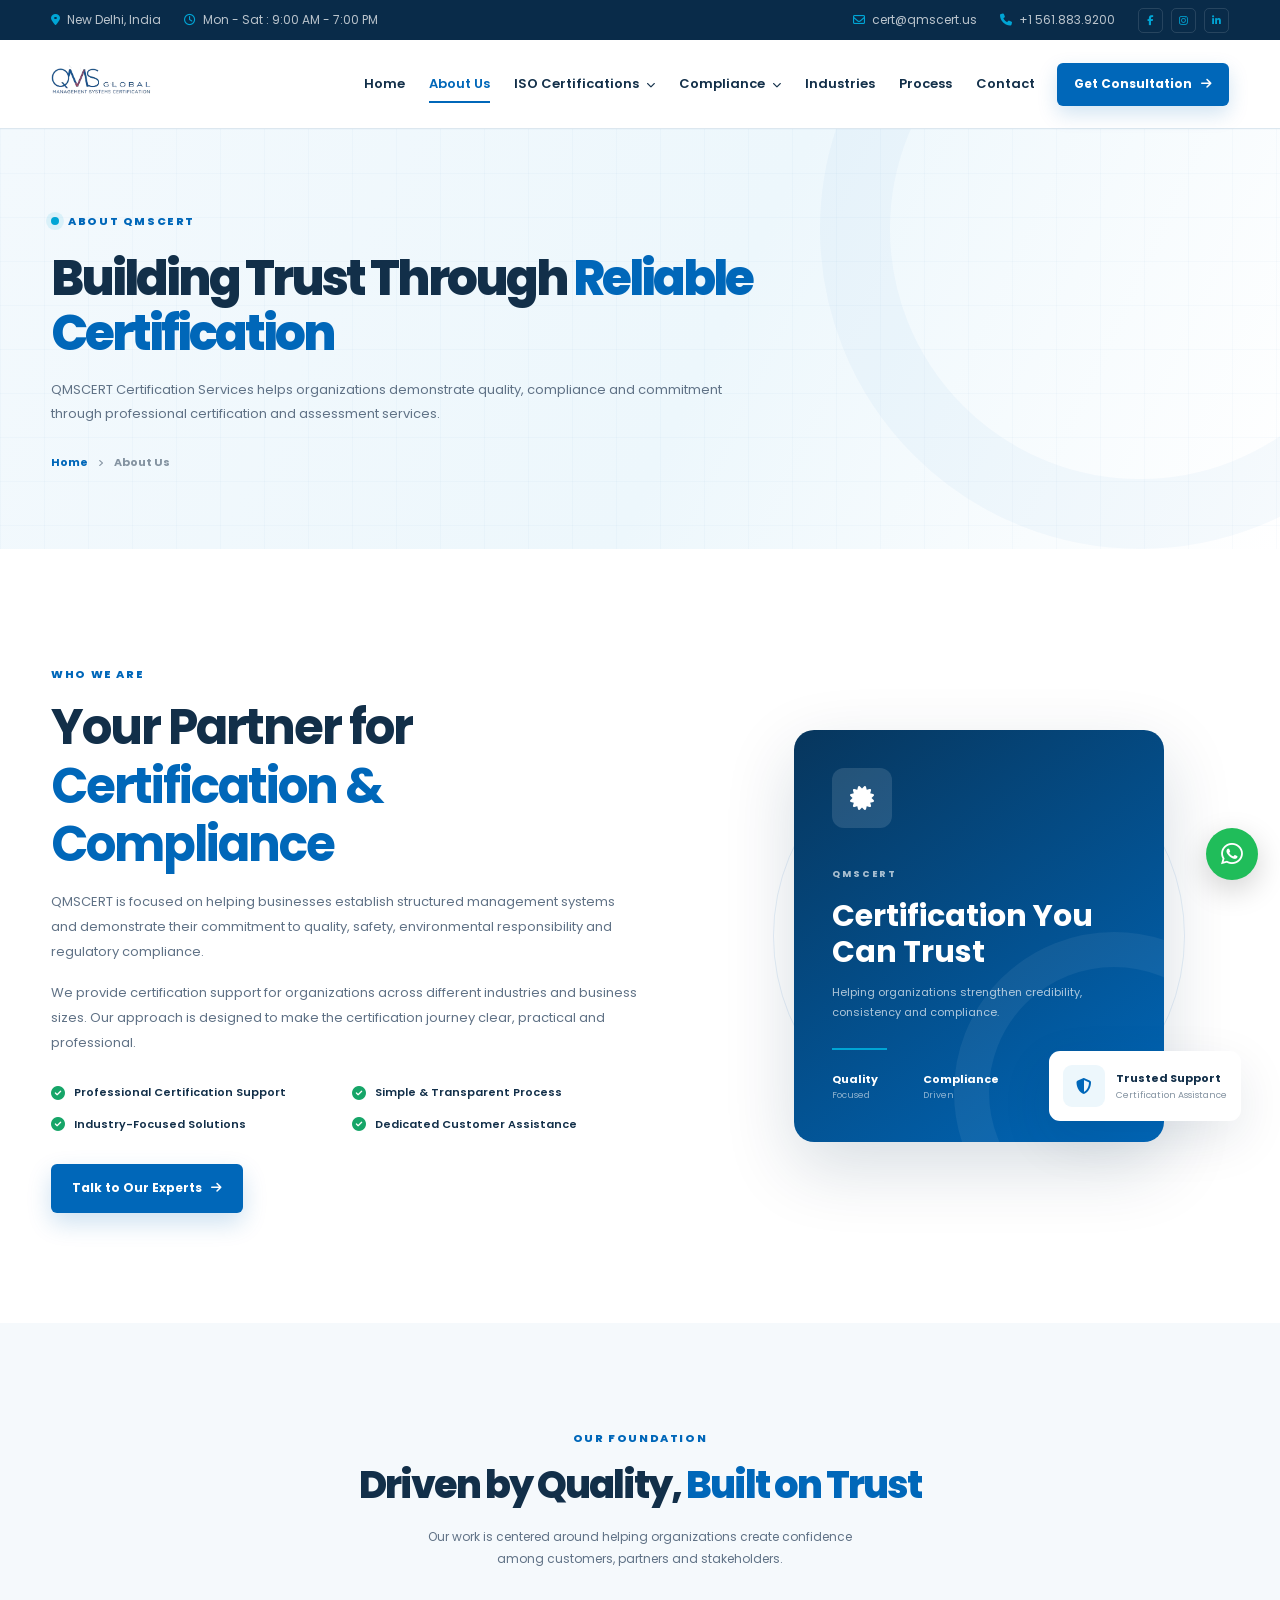
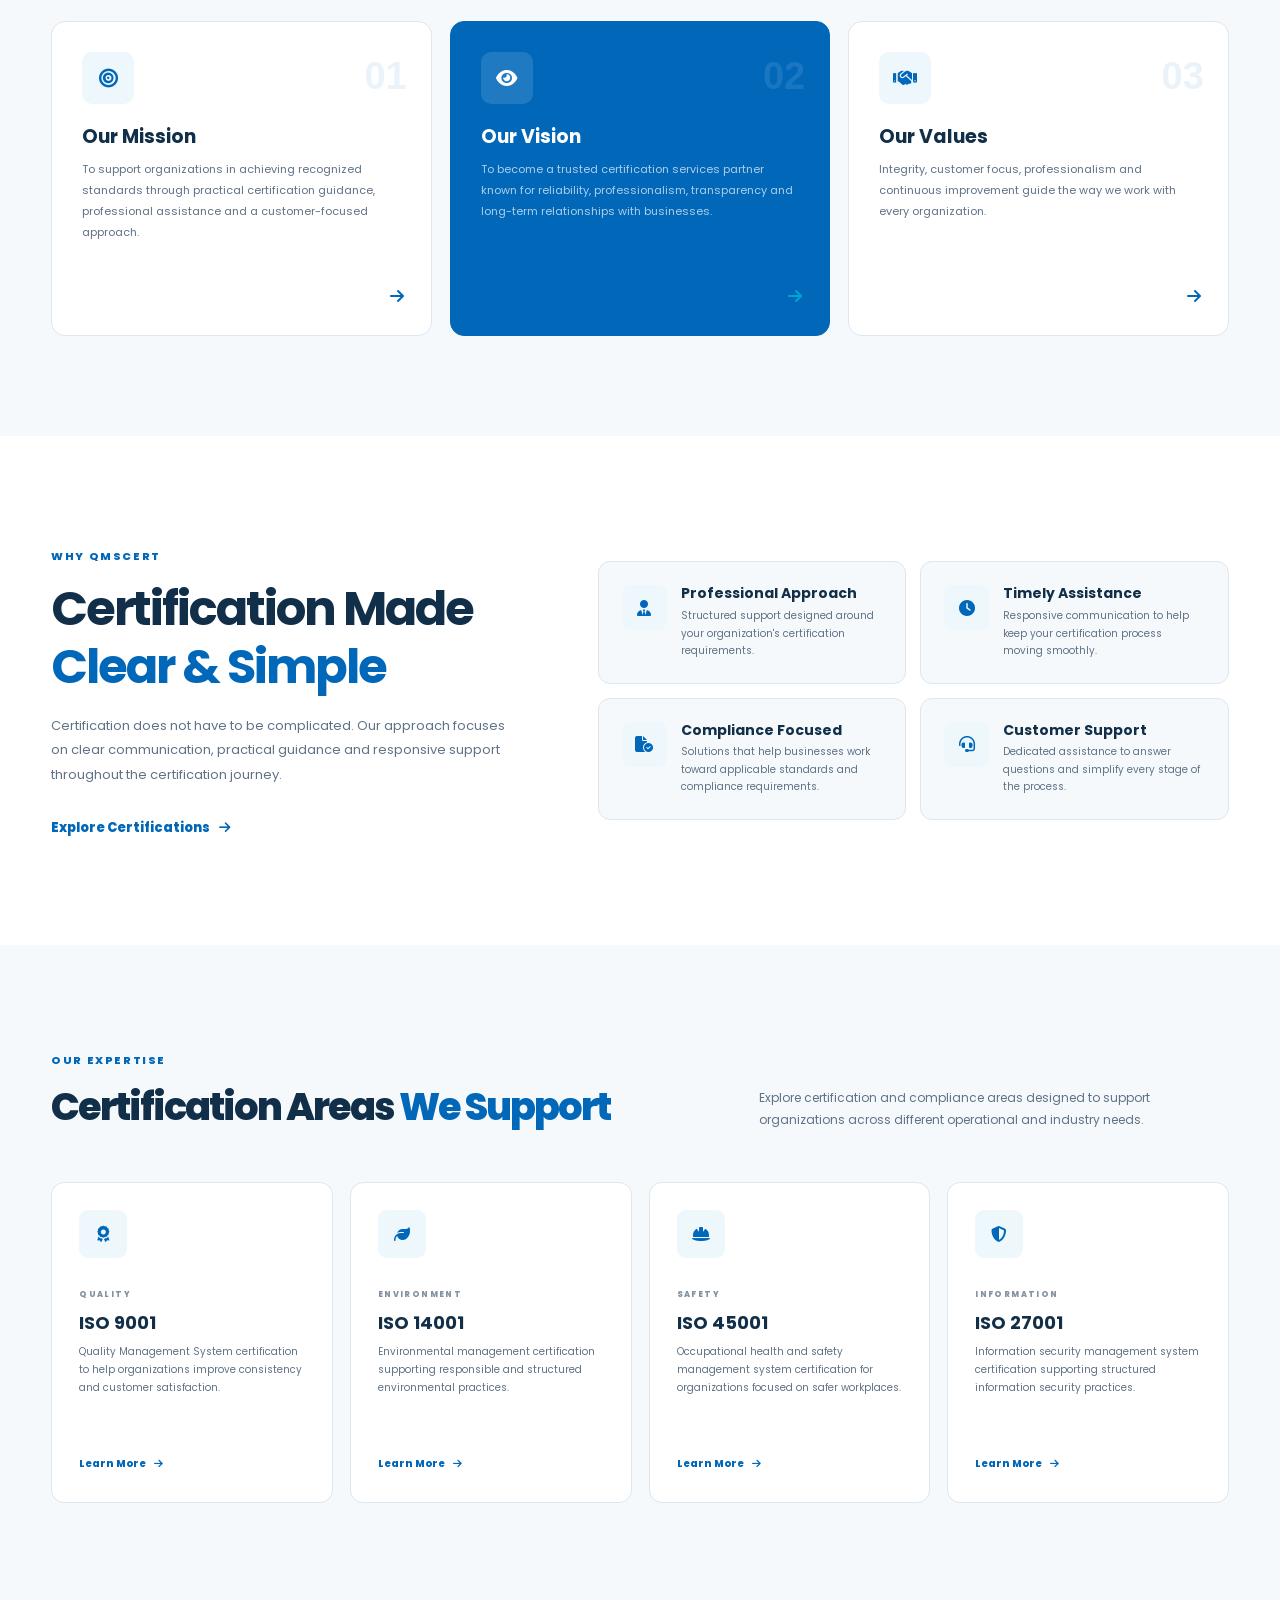
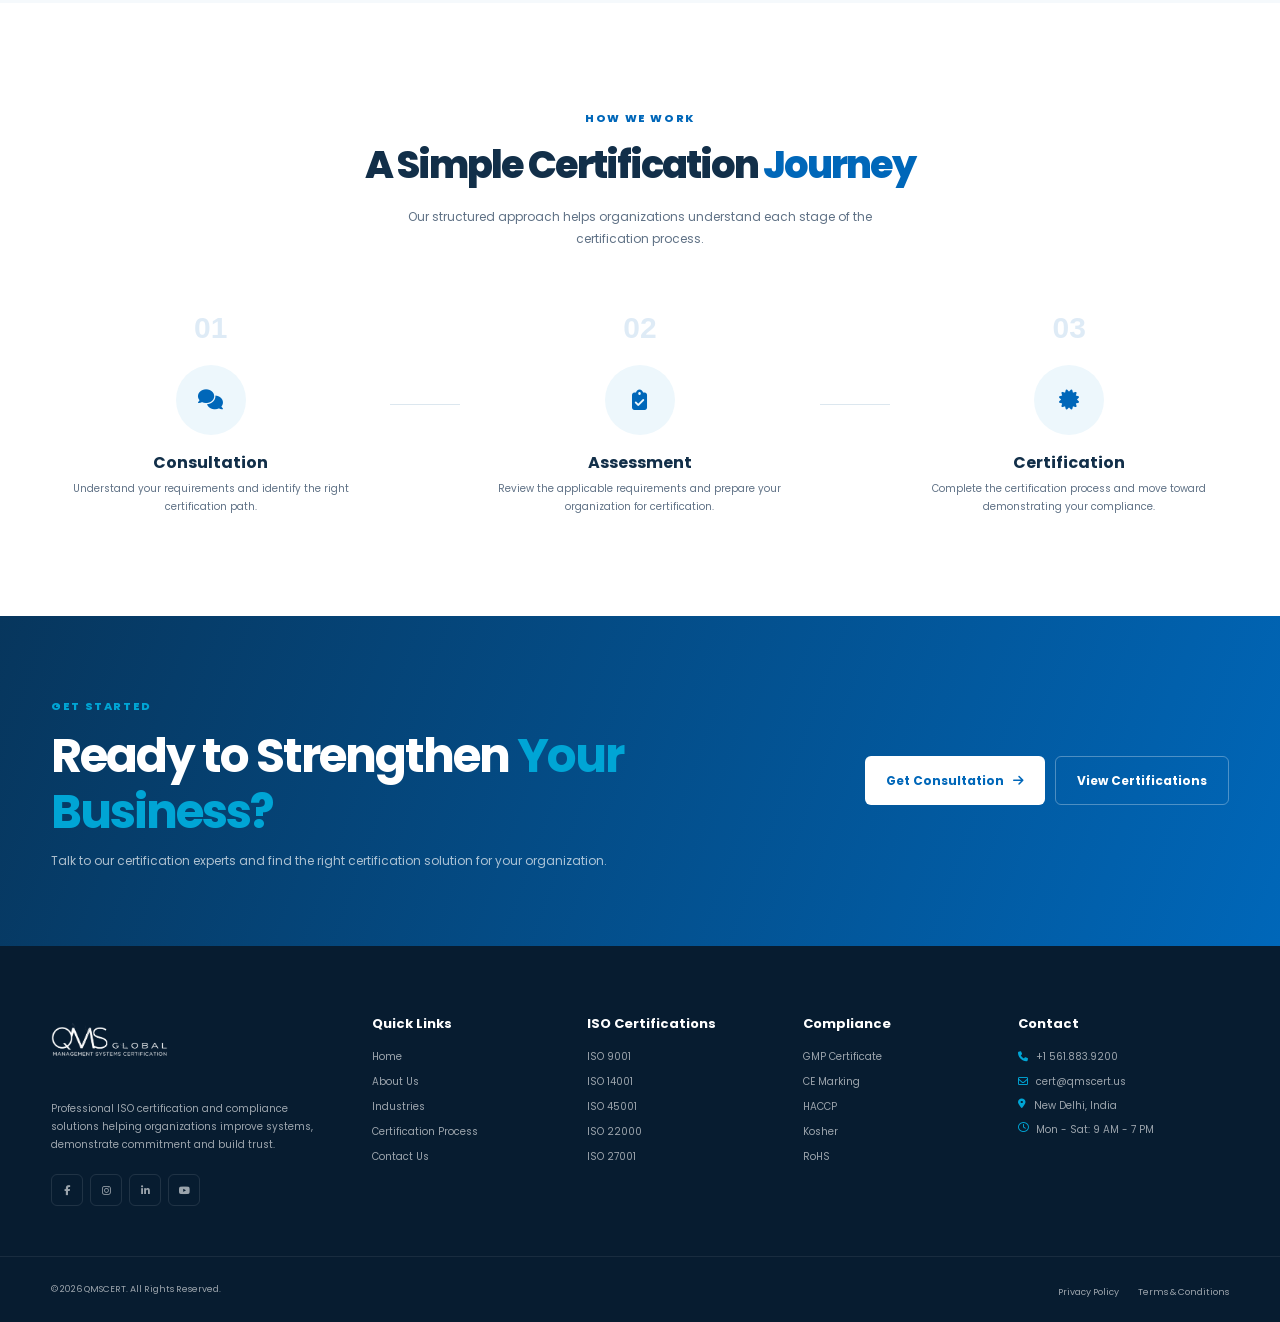
==== about.html @ 851afbd5 "about page add" ====
<!doctype html>
<html lang="en">
  <head>
    <meta charset="UTF-8" />
    <meta name="viewport" content="width=device-width, initial-scale=1.0" />

    <title>QMSCERT | ISO Certification Services</title>

    <meta
      name="description"
      content="QMSCERT provides professional ISO certification and compliance certification services for organizations across industries."
    />

    <!-- Google Fonts - Poppins -->
    <link rel="preconnect" href="https://fonts.googleapis.com" />
    <link rel="preconnect" href="https://fonts.gstatic.com" crossorigin />

    <link
      href="https://fonts.googleapis.com/css2?family=Poppins:wght@300;400;500;600;700;800&display=swap"
      rel="stylesheet"
    />

    <!-- Font Awesome -->
    <link
      rel="stylesheet"
      href="https://cdnjs.cloudflare.com/ajax/libs/font-awesome/6.6.0/css/all.min.css"
    />

    <!-- CSS -->
    <link rel="stylesheet" href="css/style.css" />
    <link rel="stylesheet" href="css/about.css" />
  </head>
  <body>
    <!-- =====================================================
     TOP BAR
===================================================== -->

    <div class="topbar">
      <div class="container topbar-inner">
        <div class="topbar-left">
          <span>
            <i class="fa-solid fa-location-dot"></i>
            New Delhi, India
          </span>

          <span>
            <i class="fa-regular fa-clock"></i>
            Mon - Sat : 9:00 AM - 7:00 PM
          </span>
        </div>

        <div class="topbar-right">
          <a href="mailto:cert@qmscert.us">
            <i class="fa-regular fa-envelope"></i>
            cert@qmscert.us
          </a>

          <a href="tel:+1561.883.9200">
            <i class="fa-solid fa-phone"></i>
            +1 561.883.9200
          </a>

          <div class="social-links">
            <a href="#"><i class="fa-brands fa-facebook-f"></i></a>
            <a href="#"><i class="fa-brands fa-instagram"></i></a>
            <a href="#"><i class="fa-brands fa-linkedin-in"></i></a>
          </div>
        </div>
      </div>
    </div>

    <!-- =====================================================
     HEADER
===================================================== -->

    <header class="header">
      <div class="container navbar">
        <!-- LOGO IMAGE ONLY -->
        <a href="index.html" class="brand">
          <img src="images/logo.png" alt="QMSCERT" />
        </a>

        <!-- DESKTOP NAVIGATION -->

        <nav class="nav-menu" id="navMenu">
          <a href="index.html" class="nav-link"> Home </a>

          <a href="about.html" class="nav-link active"> About Us </a>

          <!-- ISO DROPDOWN -->

          <div class="nav-dropdown">
            <button class="dropdown-toggle">
              ISO Certifications
              <i class="fa-solid fa-chevron-down"></i>
            </button>

            <div class="dropdown-menu">
              <a href="iso-9001.html">
                <i class="fa-solid fa-certificate"></i>
                ISO 9001:2015
              </a>

              <a href="iso-14001.html">
                <i class="fa-solid fa-leaf"></i>
                ISO 14001:2015
              </a>

              <a href="iso-45001.html">
                <i class="fa-solid fa-helmet-safety"></i>
                ISO 45001:2018
              </a>

              <a href="iso-22000.html">
                <i class="fa-solid fa-utensils"></i>
                ISO 22000:2018
              </a>

              <a href="iso-27001.html">
                <i class="fa-solid fa-shield-halved"></i>
                ISO 27001:2022
              </a>

              <a href="iso-13485.html">
                <i class="fa-solid fa-stethoscope"></i>
                ISO 13485:2016
              </a>

              <a href="iso-50001.html">
                <i class="fa-solid fa-bolt"></i>
                ISO 50001:2018
              </a>

              <a href="iso-22301.html">
                <i class="fa-solid fa-business-time"></i>
                ISO 22301:2019
              </a>

              <a href="iso-20000.html">
                <i class="fa-solid fa-server"></i>
                ISO 20000-1:2018
              </a>

              <a href="iso-37001.html">
                <i class="fa-solid fa-scale-balanced"></i>
                ISO 37001:2016
              </a>

              <a href="iso-41001.html">
                <i class="fa-solid fa-building"></i>
                ISO 41001:2018
              </a>

              <a href="iso-10002.html">
                <i class="fa-solid fa-comments"></i>
                ISO 10002:2018
              </a>

              <a href="iso-9001.html" class="dropdown-all">
                View All Certifications
                <i class="fa-solid fa-arrow-right"></i>
              </a>
            </div>
          </div>

          <!-- COMPLIANCE -->

          <div class="nav-dropdown">
            <button class="dropdown-toggle">
              Compliance
              <i class="fa-solid fa-chevron-down"></i>
            </button>

            <div class="dropdown-menu">
              <a href="gmp.html">
                <i class="fa-solid fa-prescription-bottle-medical"></i>
                GMP Certificate
              </a>

              <a href="ce-marking.html">
                <i class="fa-solid fa-circle-check"></i>
                CE Marking
              </a>

              <a href="haccp.html">
                <i class="fa-solid fa-bowl-food"></i>
                HACCP Certification
              </a>

              <a href="kosher.html">
                <i class="fa-solid fa-award"></i>
                Kosher Certificate
              </a>

              <a href="rohs.html">
                <i class="fa-solid fa-microchip"></i>
                RoHS Compliance
              </a>
            </div>
          </div>

          <a href="industries.html" class="nav-link"> Industries </a>

          <a href="process.html" class="nav-link"> Process </a>

          <a href="contact.html" class="nav-link"> Contact </a>

          <a href="#consultation" class="nav-btn">
            Get Consultation
            <i class="fa-solid fa-arrow-right"></i>
          </a>
        </nav>

        <!-- MOBILE BUTTON -->

        <button class="menu-toggle" id="menuToggle">
          <i class="fa-solid fa-bars"></i>
        </button>
      </div>
    </header>

    <!-- =========================================================
     QMSCERT ABOUT PAGE
========================================================= -->

    <main>
      <!-- =======================================================
       ABOUT HERO
  ======================================================== -->
      <section class="about-page-hero">
        <div class="about-page-pattern"></div>

        <div class="container">
          <div class="about-page-hero-content">
            <span class="eyebrow">
              <span class="eyebrow-dot"></span>
              About QMSCERT
            </span>

            <h1>
              Building Trust Through
              <span>Reliable Certification</span>
            </h1>

            <p>
              QMSCERT Certification Services helps organizations demonstrate
              quality, compliance and commitment through professional
              certification and assessment services.
            </p>

            <div class="about-breadcrumb">
              <a href="index.html">Home</a>
              <i class="fa-solid fa-angle-right"></i>
              <span>About Us</span>
            </div>
          </div>
        </div>
      </section>

      <!-- =======================================================
       ABOUT INTRO
  ======================================================== -->
      <section class="about-page-intro">
        <div class="container">
          <div class="about-page-grid">
            <div class="about-page-content">
              <span class="section-label"> Who We Are </span>

              <h2>
                Your Partner for
                <span>Certification & Compliance</span>
              </h2>

              <p>
                QMSCERT is focused on helping businesses establish structured
                management systems and demonstrate their commitment to quality,
                safety, environmental responsibility and regulatory compliance.
              </p>

              <p>
                We provide certification support for organizations across
                different industries and business sizes. Our approach is
                designed to make the certification journey clear, practical and
                professional.
              </p>

              <div class="about-page-checks">
                <div>
                  <i class="fa-solid fa-circle-check"></i>
                  Professional Certification Support
                </div>

                <div>
                  <i class="fa-solid fa-circle-check"></i>
                  Simple & Transparent Process
                </div>

                <div>
                  <i class="fa-solid fa-circle-check"></i>
                  Industry-Focused Solutions
                </div>

                <div>
                  <i class="fa-solid fa-circle-check"></i>
                  Dedicated Customer Assistance
                </div>
              </div>

              <a href="contact.html" class="btn btn-primary">
                Talk to Our Experts
                <i class="fa-solid fa-arrow-right"></i>
              </a>
            </div>

            <!-- About Visual -->
            <div class="about-page-visual">
              <div class="about-main-card">
                <div class="about-main-icon">
                  <i class="fa-solid fa-certificate"></i>
                </div>

                <span>QMSCERT</span>

                <h3>Certification You Can Trust</h3>

                <p>
                  Helping organizations strengthen credibility, consistency and
                  compliance.
                </p>

                <div class="about-card-line"></div>

                <div class="about-card-bottom">
                  <div>
                    <strong>Quality</strong>
                    <span>Focused</span>
                  </div>

                  <div>
                    <strong>Compliance</strong>
                    <span>Driven</span>
                  </div>
                </div>
              </div>

              <div class="about-floating-card">
                <div class="about-floating-icon">
                  <i class="fa-solid fa-shield-halved"></i>
                </div>

                <div>
                  <strong>Trusted Support</strong>
                  <span>Certification Assistance</span>
                </div>
              </div>
            </div>
          </div>
        </div>
      </section>

      <!-- =======================================================
       MISSION / VISION
  ======================================================== -->
      <section class="mission-section">
        <div class="container">
          <div class="section-heading center">
            <div>
              <span class="section-label"> Our Foundation </span>

              <h2>
                Driven by Quality,
                <span>Built on Trust</span>
              </h2>
            </div>

            <p>
              Our work is centered around helping organizations create
              confidence among customers, partners and stakeholders.
            </p>
          </div>

          <div class="mission-grid">
            <!-- Mission -->
            <div class="mission-card">
              <div class="mission-icon">
                <i class="fa-solid fa-bullseye"></i>
              </div>

              <span>01</span>

              <h3>Our Mission</h3>

              <p>
                To support organizations in achieving recognized standards
                through practical certification guidance, professional
                assistance and a customer-focused approach.
              </p>

              <div class="mission-arrow">
                <i class="fa-solid fa-arrow-right"></i>
              </div>
            </div>

            <!-- Vision -->
            <div class="mission-card featured">
              <div class="mission-icon">
                <i class="fa-solid fa-eye"></i>
              </div>

              <span>02</span>

              <h3>Our Vision</h3>

              <p>
                To become a trusted certification services partner known for
                reliability, professionalism, transparency and long-term
                relationships with businesses.
              </p>

              <div class="mission-arrow">
                <i class="fa-solid fa-arrow-right"></i>
              </div>
            </div>

            <!-- Values -->
            <div class="mission-card">
              <div class="mission-icon">
                <i class="fa-solid fa-handshake"></i>
              </div>

              <span>03</span>

              <h3>Our Values</h3>

              <p>
                Integrity, customer focus, professionalism and continuous
                improvement guide the way we work with every organization.
              </p>

              <div class="mission-arrow">
                <i class="fa-solid fa-arrow-right"></i>
              </div>
            </div>
          </div>
        </div>
      </section>

      <!-- =======================================================
       WHY CHOOSE US
  ======================================================== -->
      <section class="about-why">
        <div class="container">
          <div class="about-why-grid">
            <div class="about-why-content">
              <span class="section-label"> Why QMSCERT </span>

              <h2>
                Certification Made
                <span>Clear & Simple</span>
              </h2>

              <p>
                Certification does not have to be complicated. Our approach
                focuses on clear communication, practical guidance and
                responsive support throughout the certification journey.
              </p>

              <a href="certifications.html" class="text-btn">
                Explore Certifications
                <i class="fa-solid fa-arrow-right"></i>
              </a>
            </div>

            <div class="about-benefits">
              <div class="benefit-item">
                <div class="benefit-icon">
                  <i class="fa-solid fa-user-tie"></i>
                </div>

                <div>
                  <h3>Professional Approach</h3>
                  <p>
                    Structured support designed around your organization's
                    certification requirements.
                  </p>
                </div>
              </div>

              <div class="benefit-item">
                <div class="benefit-icon">
                  <i class="fa-solid fa-clock"></i>
                </div>

                <div>
                  <h3>Timely Assistance</h3>
                  <p>
                    Responsive communication to help keep your certification
                    process moving smoothly.
                  </p>
                </div>
              </div>

              <div class="benefit-item">
                <div class="benefit-icon">
                  <i class="fa-solid fa-file-circle-check"></i>
                </div>

                <div>
                  <h3>Compliance Focused</h3>
                  <p>
                    Solutions that help businesses work toward applicable
                    standards and compliance requirements.
                  </p>
                </div>
              </div>

              <div class="benefit-item">
                <div class="benefit-icon">
                  <i class="fa-solid fa-headset"></i>
                </div>

                <div>
                  <h3>Customer Support</h3>
                  <p>
                    Dedicated assistance to answer questions and simplify every
                    stage of the process.
                  </p>
                </div>
              </div>
            </div>
          </div>
        </div>
      </section>

      <!-- =======================================================
       CERTIFICATION AREAS
  ======================================================== -->
      <section class="about-certification">
        <div class="container">
          <div class="section-heading">
            <div>
              <span class="section-label"> Our Expertise </span>

              <h2>
                Certification Areas
                <span>We Support</span>
              </h2>
            </div>

            <p>
              Explore certification and compliance areas designed to support
              organizations across different operational and industry needs.
            </p>
          </div>

          <div class="about-cert-grid">
            <div class="about-cert-card">
              <div class="about-cert-icon">
                <i class="fa-solid fa-award"></i>
              </div>

              <span>QUALITY</span>

              <h3>ISO 9001</h3>

              <p>
                Quality Management System certification to help organizations
                improve consistency and customer satisfaction.
              </p>

              <a href="iso-9001.html">
                Learn More
                <i class="fa-solid fa-arrow-right"></i>
              </a>
            </div>

            <div class="about-cert-card">
              <div class="about-cert-icon">
                <i class="fa-solid fa-leaf"></i>
              </div>

              <span>ENVIRONMENT</span>

              <h3>ISO 14001</h3>

              <p>
                Environmental management certification supporting responsible
                and structured environmental practices.
              </p>

              <a href="iso-14001.html">
                Learn More
                <i class="fa-solid fa-arrow-right"></i>
              </a>
            </div>

            <div class="about-cert-card">
              <div class="about-cert-icon">
                <i class="fa-solid fa-helmet-safety"></i>
              </div>

              <span>SAFETY</span>

              <h3>ISO 45001</h3>

              <p>
                Occupational health and safety management system certification
                for organizations focused on safer workplaces.
              </p>

              <a href="iso-45001.html">
                Learn More
                <i class="fa-solid fa-arrow-right"></i>
              </a>
            </div>

            <div class="about-cert-card">
              <div class="about-cert-icon">
                <i class="fa-solid fa-shield-halved"></i>
              </div>

              <span>INFORMATION</span>

              <h3>ISO 27001</h3>

              <p>
                Information security management system certification supporting
                structured information security practices.
              </p>

              <a href="iso-27001.html">
                Learn More
                <i class="fa-solid fa-arrow-right"></i>
              </a>
            </div>
          </div>
        </div>
      </section>

      <!-- =======================================================
       PROCESS
  ======================================================== -->
      <section class="about-process">
        <div class="container">
          <div class="section-heading center">
            <div>
              <span class="section-label"> How We Work </span>

              <h2>
                A Simple Certification
                <span>Journey</span>
              </h2>
            </div>

            <p>
              Our structured approach helps organizations understand each stage
              of the certification process.
            </p>
          </div>

          <div class="about-process-grid">
            <div class="about-process-step">
              <div class="process-number">01</div>

              <div class="process-step-icon">
                <i class="fa-solid fa-comments"></i>
              </div>

              <h3>Consultation</h3>

              <p>
                Understand your requirements and identify the right
                certification path.
              </p>
            </div>

            <div class="about-process-line"></div>

            <div class="about-process-step">
              <div class="process-number">02</div>

              <div class="process-step-icon">
                <i class="fa-solid fa-clipboard-check"></i>
              </div>

              <h3>Assessment</h3>

              <p>
                Review the applicable requirements and prepare your organization
                for certification.
              </p>
            </div>

            <div class="about-process-line"></div>

            <div class="about-process-step">
              <div class="process-number">03</div>

              <div class="process-step-icon">
                <i class="fa-solid fa-certificate"></i>
              </div>

              <h3>Certification</h3>

              <p>
                Complete the certification process and move toward demonstrating
                your compliance.
              </p>
            </div>
          </div>
        </div>
      </section>

      <!-- =======================================================
       CTA
  ======================================================== -->
      <section class="about-page-cta">
        <div class="container">
          <div class="about-page-cta-inner">
            <div>
              <span class="section-label"> Get Started </span>

              <h2>
                Ready to Strengthen
                <span>Your Business?</span>
              </h2>

              <p>
                Talk to our certification experts and find the right
                certification solution for your organization.
              </p>
            </div>

            <div class="about-page-cta-buttons">
              <a href="contact.html" class="btn btn-light">
                Get Consultation
                <i class="fa-solid fa-arrow-right"></i>
              </a>

              <a href="certifications.html" class="btn btn-transparent">
                View Certifications
              </a>
            </div>
          </div>
        </div>
      </section>
    </main>
    <!-- =====================================================
     FOOTER
===================================================== -->

    <footer class="footer">
      <div class="container footer-grid">
        <div class="footer-company">
          <a href="index.html" class="footer-brand">
            <img src="images/logo.png" alt="QMSCERT" />
          </a>

          <p>
            Professional ISO certification and compliance solutions helping
            organizations improve systems, demonstrate commitment and build
            trust.
          </p>

          <div class="footer-social">
            <a href="#">
              <i class="fa-brands fa-facebook-f"></i>
            </a>

            <a href="#">
              <i class="fa-brands fa-instagram"></i>
            </a>

            <a href="#">
              <i class="fa-brands fa-linkedin-in"></i>
            </a>

            <a href="#">
              <i class="fa-brands fa-youtube"></i>
            </a>
          </div>
        </div>

        <div class="footer-column">
          <h3>Quick Links</h3>

          <a href="index.html">Home</a>
          <a href="about.html">About Us</a>
          <a href="industries.html">Industries</a>
          <a href="process.html">Certification Process</a>
          <a href="contact.html">Contact Us</a>
        </div>

        <div class="footer-column">
          <h3>ISO Certifications</h3>

          <a href="iso-9001.html">ISO 9001</a>
          <a href="iso-14001.html">ISO 14001</a>
          <a href="iso-45001.html">ISO 45001</a>
          <a href="iso-22000.html">ISO 22000</a>
          <a href="iso-27001.html">ISO 27001</a>
        </div>

        <div class="footer-column">
          <h3>Compliance</h3>

          <a href="gmp.html">GMP Certificate</a>
          <a href="ce-marking.html">CE Marking</a>
          <a href="haccp.html">HACCP</a>
          <a href="kosher.html">Kosher</a>
          <a href="rohs.html">RoHS</a>
        </div>

        <div class="footer-column footer-contact">
          <h3>Contact</h3>

          <a href="tel: +1561.883.9200">
            <i class="fa-solid fa-phone"></i>
            +1 561.883.9200
          </a>

          <a href="mailto:cert@qmscert.us">
            <i class="fa-regular fa-envelope"></i>
            cert@qmscert.us
          </a>

          <p>
            <i class="fa-solid fa-location-dot"></i>
            New Delhi, India
          </p>

          <p>
            <i class="fa-regular fa-clock"></i>
            Mon - Sat: 9 AM - 7 PM
          </p>
        </div>
      </div>

      <div class="footer-bottom">
        <div class="container footer-bottom-inner">
          <p>© 2026 QMSCERT. All Rights Reserved.</p>

          <div>
            <a href="privacy-policy.html">Privacy Policy</a>
            <a href="terms.html">Terms & Conditions</a>
          </div>
        </div>
      </div>
    </footer>

    <!-- =====================================================
     FLOATING BUTTONS
===================================================== -->

    <a
      href="https://wa.me/+1561.883.9200"
      class="whatsapp"
      target="_blank"
      aria-label="WhatsApp"
    >
      <i class="fa-brands fa-whatsapp"></i>
    </a>

    <button class="back-top" id="backTop" aria-label="Back to top">
      <i class="fa-solid fa-arrow-up"></i>
    </button>

    <!-- =====================================================
     JAVASCRIPT
===================================================== -->
    <script src="js/script.js"></script>
  </body>
</html>
---- css/style.css ----
@import url('https://fonts.googleapis.com/css2?family=Poppins:wght@300;400;500;600;700;800&display=swap');

:root {
  --blue: #0067b9;
  --blue-dark: #004b88;
  --blue-deep: #07365d;
  --cyan: #00a5d5;

  --navy: #092b49;
  --dark: #122f49;

  --text: #607286;
  --muted: #8493a1;

  --white: #ffffff;
  --light: #f5f9fc;
  --light-blue: #edf7fc;

  --border: #dce7ef;

  --green: #16a568;

  --shadow-sm: 0 8px 25px rgba(9, 43, 73, 0.06);
  --shadow: 0 18px 50px rgba(9, 43, 73, 0.1);
  --shadow-lg: 0 25px 70px rgba(9, 43, 73, 0.16);

  --container: 1240px;

  --radius: 14px;

  --transition: 0.35s ease;
}

/* =========================================================
   RESET
========================================================= */

* {
  margin: 0;
  padding: 0;
  box-sizing: border-box;
}

html {
  scroll-behavior: smooth;
}

body {
  font-family: "Poppins", sans-serif;
  color: var(--text);
  line-height: 1.7;
  background: var(--white);
  overflow-x: hidden;
}

h1,
h2,
h3,
h4,
h5,
h6 {
  font-family: "Poppins", sans-serif;
  color: var(--dark);
  line-height: 1.2;
}

a {
  text-decoration: none;
  color: inherit;
}

button,
input,
select,
textarea {
  font: inherit;
}

button {
  border: 0;
  cursor: pointer;
}

img {
  display: block;
  max-width: 100%;
}

.container {
  width: min(92%, var(--container));
  margin: auto;
}

/* =========================================================
   TOP BAR
========================================================= */

.topbar {
  background: var(--navy);
  color: rgba(255, 255, 255, 0.72);
  font-size: 12px;
}

.topbar-inner {
  min-height: 40px;
  display: flex;
  justify-content: space-between;
  align-items: center;
  gap: 25px;
}

.topbar-left,
.topbar-right {
  display: flex;
  align-items: center;
  gap: 23px;
}

.topbar-left span,
.topbar-right a {
  display: flex;
  align-items: center;
  gap: 7px;
}

.topbar i {
  color: var(--cyan);
}

.topbar-right a:hover {
  color: var(--white);
}

.social-links {
  display: flex;
  gap: 8px;
}

.social-links a {
  width: 25px;
  height: 25px;
  border: 1px solid rgba(255, 255, 255, 0.12);
  border-radius: 5px;
  display: flex;
  align-items: center;
  justify-content: center;
  font-size: 10px;
}

/* =========================================================
   HEADER
========================================================= */

.header {
  position: relative;
  z-index: 1000;
  background: var(--white);
  border-bottom: 1px solid var(--border);
}

.navbar {
  min-height: 88px;
  display: flex;
  align-items: center;
  justify-content: space-between;
  gap: 30px;
}

/* =========================================================
   LOGO
========================================================= */

.brand {
  display: flex;
  align-items: center;
  flex-shrink: 0;
}

.brand img {
  width: 100px;
  height: 62px;
  object-fit: contain;
  object-position: left center;
}

/* =========================================================
   NAV
========================================================= */

.nav-menu {
  display: flex;
  align-items: center;
  gap: 2px;
}

.nav-link,
.dropdown-toggle {
  position: relative;
  padding: 11px 11px;
  color: var(--dark);
  background: transparent;
  font-size: 13px;
  font-weight: 600;
  display: flex;
  align-items: center;
  gap: 7px;
  transition: var(--transition);
}

.nav-link::after {
  content: "";
  position: absolute;
  left: 11px;
  right: 11px;
  bottom: 3px;
  height: 2px;
  width: 0;
  background: var(--blue);
  transition: var(--transition);
}

.nav-link:hover,
.nav-link.active,
.dropdown-toggle:hover {
  color: var(--blue);
}

.nav-link:hover::after,
.nav-link.active::after {
  width: calc(100% - 22px);
}

.dropdown-toggle i {
  font-size: 9px;
  transition: var(--transition);
}

.nav-dropdown:hover .dropdown-toggle i {
  transform: rotate(180deg);
}

/* =========================================================
   DROPDOWN
========================================================= */

.nav-dropdown {
  position: relative;
}

.dropdown-menu {
  position: absolute;
  left: -15px;
  top: calc(100% + 12px);

  width: 275px;
  padding: 10px;

  background: var(--white);
  border: 1px solid var(--border);
  border-radius: 13px;

  box-shadow: var(--shadow-lg);

  opacity: 0;
  visibility: hidden;
  transform: translateY(10px);

  transition: var(--transition);
}

.nav-dropdown:hover .dropdown-menu {
  opacity: 1;
  visibility: visible;
  transform: translateY(0);
}

.dropdown-menu::before {
  content: "";
  position: absolute;
  top: -6px;
  left: 28px;

  width: 11px;
  height: 11px;

  background: var(--white);

  border-left: 1px solid var(--border);
  border-top: 1px solid var(--border);

  transform: rotate(45deg);
}

.dropdown-menu a {
  display: flex;
  align-items: center;
  gap: 11px;

  padding: 10px 12px;

  border-radius: 7px;

  color: var(--dark);
  font-size: 12px;
  font-weight: 600;

  transition: var(--transition);
}

.dropdown-menu a i {
  width: 18px;
  color: var(--blue);
}

.dropdown-menu a:hover {
  color: var(--blue);
  background: var(--light-blue);
  padding-left: 16px;
}

.dropdown-menu .dropdown-all {
  margin-top: 6px;
  padding-top: 13px;

  border-top: 1px solid var(--border);

  color: var(--blue);
}

.dropdown-all i:last-child {
  margin-left: auto;
}

/* =========================================================
   NAV BUTTON
========================================================= */

.nav-btn {
  margin-left: 9px;

  min-height: 43px;
  padding: 0 17px;

  border-radius: 6px;

  color: var(--white);

  background: var(--blue);

  display: flex;
  align-items: center;
  justify-content: center;
  gap: 9px;

  font-size: 12px;
  font-weight: 700;

  transition: var(--transition);

  box-shadow: 0 8px 20px rgba(0, 103, 185, 0.18);
}

.nav-btn:hover {
  background: var(--blue-dark);
  transform: translateY(-2px);
}

/* =========================================================
   MOBILE MENU
========================================================= */

.menu-toggle {
  display: none;

  width: 43px;
  height: 43px;

  border-radius: 7px;

  background: var(--light-blue);
  color: var(--blue);

  font-size: 18px;
}

/* =========================================================
   HERO
========================================================= */

.hero {
  position: relative;
  min-height: 660px;

  display: flex;
  align-items: center;

  overflow: hidden;

  background: linear-gradient(110deg, #f5faff 0%, #edf7fc 55%, #ffffff 100%);
}

.hero-pattern {
  position: absolute;
  inset: 0;

  opacity: 0.5;

  background-image:
    linear-gradient(rgba(0, 103, 185, 0.045) 1px, transparent 1px),
    linear-gradient(90deg, rgba(0, 103, 185, 0.045) 1px, transparent 1px);

  background-size: 44px 44px;
}

.hero-grid {
  position: relative;
  z-index: 2;

  min-height: 660px;

  display: grid;
  grid-template-columns: 1fr 1fr;

  align-items: center;

  gap: 45px;
}

/* =========================================================
   HERO CONTENT
========================================================= */

.hero-content {
  padding: 65px 0;
}

.eyebrow,
.section-label {
  display: inline-flex;
  align-items: center;
  gap: 9px;

  color: var(--blue);

  text-transform: uppercase;

  font-size: 11px;
  font-weight: 800;

  letter-spacing: 1.6px;
}

.eyebrow-dot {
  width: 8px;
  height: 8px;

  border-radius: 50%;

  background: var(--cyan);

  box-shadow: 0 0 0 5px rgba(0, 165, 213, 0.1);
}

.hero h1 {
  max-width: 700px;

  margin: 20px 0 17px;

  font-size: clamp(48px, 4.5vw, 52px);

  letter-spacing: -3.5px;

  font-weight: 800;
}

.hero h1 span {
  display: block;
  color: var(--blue);
}

.hero-content > p {
  max-width: 610px;

  font-size: 14px;
  line-height: 1.85;
}

/* =========================================================
   BUTTONS
========================================================= */

.hero-buttons {
  display: flex;
  flex-wrap: wrap;
  gap: 12px;

  margin-top: 31px;
}

.btn {
  min-height: 49px;

  padding: 0 21px;

  border-radius: 6px;

  display: inline-flex;
  align-items: center;
  justify-content: center;

  gap: 9px;

  font-size: 12px;
  font-weight: 700;

  transition: var(--transition);
}

.btn-primary {
  color: var(--white);
  background: var(--blue);

  box-shadow: 0 10px 25px rgba(0, 103, 185, 0.2);
}

.btn-primary:hover {
  background: var(--blue-dark);
  transform: translateY(-3px);
}

.btn-outline {
  color: var(--blue);

  border: 1px solid rgba(0, 103, 185, 0.3);

  background: rgba(255, 255, 255, 0.6);
}

.btn-outline:hover {
  background: var(--white);
  border-color: var(--blue);
  transform: translateY(-3px);
}

/* =========================================================
   HERO TRUST
========================================================= */

.hero-trust {
  display: flex;
  flex-wrap: wrap;
  gap: 24px;

  margin-top: 38px;
  padding-top: 22px;

  border-top: 1px solid var(--border);
}

.hero-trust div {
  display: flex;
  align-items: center;
  gap: 8px;

  color: var(--dark);

  font-size: 11px;
  font-weight: 700;
}

.hero-trust i {
  color: var(--blue);
}

/* =========================================================
   HERO VISUAL
========================================================= */

.hero-visual {
  position: relative;

  min-height: 570px;

  display: flex;
  align-items: center;
  justify-content: center;
}

.hero-ring {
  position: absolute;

  border-radius: 50%;

  border: 1px solid rgba(0, 103, 185, 0.11);
}

.ring-one {
  width: 500px;
  height: 500px;
}

.ring-two {
  width: 390px;
  height: 390px;

  background: rgba(0, 165, 213, 0.025);
}

/* =========================================================
   CERTIFICATE VISUAL
========================================================= */

.certificate-visual {
  position: relative;
  z-index: 3;

  width: 390px;
  min-height: 445px;

  padding: 20px;

  background: var(--white);

  border-radius: 17px;

  box-shadow: var(--shadow-lg);

  transform: rotate(-2deg);

  transition: var(--transition);
}

.certificate-visual:hover {
  transform: rotate(0deg) translateY(-7px);
}

.certificate-header {
  display: flex;
  align-items: center;
  justify-content: space-between;

  padding-bottom: 15px;

  border-bottom: 1px solid var(--border);
}

.certificate-header span {
  font-size: 9px;
  letter-spacing: 1.3px;
  font-weight: 800;
  color: var(--muted);
}

.certificate-mark {
  width: 40px;
  height: 40px;

  border-radius: 8px;

  background: var(--blue);

  color: var(--white);

  display: flex;
  align-items: center;
  justify-content: center;
}

.certificate-body {
  min-height: 330px;

  margin-top: 18px;

  padding: 35px 20px;

  border: 1px solid #d6e3eb;

  text-align: center;

  background: linear-gradient(145deg, #f1f8fc, #ffffff);
}

.certificate-body small {
  font-size: 9px;

  letter-spacing: 1.7px;

  color: var(--muted);
  font-weight: 700;
}

.certificate-body h2 {
  margin-top: 26px;

  color: var(--blue);

  font-size: 64px;

  letter-spacing: -4px;
}

.certificate-body strong {
  display: block;

  margin-top: -7px;

  color: var(--dark);

  font-family: "Manrope", sans-serif;

  font-size: 22px;
}

.certificate-divider {
  width: 60px;
  height: 2px;

  margin: 28px auto 20px;

  background: var(--cyan);
}

.certificate-body p {
  color: var(--dark);

  font-size: 14px;
  font-weight: 700;
}

.certificate-body span {
  font-size: 10px;
  color: var(--muted);
}

.certificate-footer {
  display: flex;
  justify-content: space-between;
  align-items: center;

  padding-top: 14px;

  color: var(--muted);

  font-size: 9px;
  font-weight: 800;
}

.certificate-footer span:first-child {
  display: flex;
  align-items: center;
  gap: 5px;
}

.certificate-footer i {
  color: var(--green);
}

/* =========================================================
   FLOATING BOXES
========================================================= */

.floating-box {
  position: absolute;
  z-index: 5;

  display: flex;
  align-items: center;
  gap: 10px;

  padding: 13px;

  background: var(--white);

  border-radius: 11px;

  box-shadow: var(--shadow);

  animation: float 4s ease-in-out infinite;
}

.floating-box > i {
  width: 38px;
  height: 38px;

  border-radius: 8px;

  display: flex;
  align-items: center;
  justify-content: center;

  background: var(--light-blue);
  color: var(--blue);
}

.floating-box div {
  display: flex;
  flex-direction: column;
}

.floating-box strong {
  color: var(--dark);
  font-size: 11px;
}

.floating-box span {
  color: var(--muted);
  font-size: 9px;
}

.box-one {
  left: 0;
  top: 100px;
}

.box-two {
  right: 0;
  bottom: 90px;
  animation-delay: 1.5s;
}

@keyframes float {
  0%,
  100% {
    transform: translateY(0);
  }

  50% {
    transform: translateY(-9px);
  }
}

/* =========================================================
   TRUST STRIP
========================================================= */

.trust-strip {
  background: var(--navy);
  color: var(--white);
}

.trust-inner {
  min-height: 77px;

  display: flex;
  align-items: center;
  justify-content: space-between;

  gap: 25px;
}

.trust-inner > span {
  font-size: 12px;
  font-weight: 700;
}

.standard-tags {
  display: flex;
  flex-wrap: wrap;
  justify-content: flex-end;
  gap: 7px;
}

.standard-tags span {
  padding: 6px 10px;

  border: 1px solid rgba(255, 255, 255, 0.12);

  border-radius: 4px;

  color: rgba(255, 255, 255, 0.72);

  font-size: 9px;
  font-weight: 600;
}

/* =========================================================
   STATS
========================================================= */

.stats {
  padding: 30px 0;
}

.stats-grid {
  display: grid;
  grid-template-columns: repeat(4, 1fr);

  border: 1px solid var(--border);
  border-radius: 13px;

  overflow: hidden;
}

.stat-card {
  min-height: 105px;

  display: flex;
  align-items: center;
  gap: 13px;

  padding: 20px;

  border-right: 1px solid var(--border);
}

.stat-card:last-child {
  border-right: 0;
}

.stat-icon {
  width: 45px;
  height: 45px;

  flex-shrink: 0;

  border-radius: 9px;

  background: var(--light-blue);
  color: var(--blue);

  display: flex;
  align-items: center;
  justify-content: center;
}

.stat-card div:last-child {
  display: flex;
  flex-direction: column;
}

.stat-card strong {
  color: var(--dark);
  font-family: "Manrope", sans-serif;
  font-size: 20px;
}

.stat-card span {
  color: var(--muted);
  font-size: 10px;
}

/* =========================================================
   COMMON SECTIONS
========================================================= */

.about-intro,
.certifications,
.why-us,
.compliance,
.industries,
.process,
.recognition,
.consultation {
  padding: 100px 0;
}

.about-intro,
.certifications,
.process,
.consultation {
  background: var(--white);
}

.why-us,
.industries,
.recognition {
  background: var(--light);
}

.section-heading {
  display: flex;
  justify-content: space-between;
  align-items: flex-end;

  gap: 40px;

  margin-bottom: 52px;
}

.section-heading > div {
  max-width: 670px;
}

.section-heading h2,
.about-content h2,
.recognition h2,
.consultation-content h2 {
  margin-top: 12px;

  font-size: clamp(33px, 3vw, 48px);

  letter-spacing: -2px;

  font-weight: 800;
}

.section-heading h2 span,
.about-content h2 span,
.recognition h2 span,
.consultation-content h2 span {
  color: var(--blue);
}

.section-heading > p {
  max-width: 470px;
  font-size: 12px;
  line-height: 1.8;
}

.section-heading.center {
  display: block;
  text-align: center;

  max-width: 760px;

  margin-left: auto;
  margin-right: auto;
}

.section-heading.center > div {
  margin: auto;
}

.section-heading.center > p {
  margin: 18px auto 0;
}

/* =========================================================
   ABOUT
========================================================= */

.about-grid {
  display: grid;
  grid-template-columns: 1fr 0.9fr;

  gap: 90px;

  align-items: center;
}

.about-content > p {
  margin-top: 17px;
  max-width: 640px;
  font-size: 12px;
}

.check-list {
  display: grid;
  grid-template-columns: 1fr 1fr;

  gap: 12px;

  margin: 27px 0;
}

.check-list div {
  display: flex;
  align-items: center;
  gap: 8px;

  color: var(--dark);

  font-size: 12px;
  font-weight: 600;
}

.check-list i {
  color: var(--green);
}

.text-btn {
  display: inline-flex;
  align-items: center;
  gap: 9px;

  color: var(--blue);

  font-size: 13px;
  font-weight: 800;
}

.text-btn i {
  transition: var(--transition);
}

.text-btn:hover i {
  transform: translateX(5px);
}

/* =========================================================
   ABOUT VISUAL
========================================================= */

.about-visual {
  min-height: 440px;

  position: relative;

  display: flex;
  align-items: center;
  justify-content: center;
}

.about-card {
  position: relative;
  overflow: hidden;

  width: 370px;
  min-height: 360px;

  padding: 40px;

  border-radius: 20px;

  color: var(--white);

  background: linear-gradient(145deg, var(--blue-deep), var(--blue));

  box-shadow: var(--shadow-lg);
}

.about-card::after {
  content: "";

  position: absolute;

  width: 220px;
  height: 220px;

  right: -90px;
  bottom: -90px;

  border-radius: 50%;

  border: 30px solid rgba(255, 255, 255, 0.06);
}

.about-card-icon {
  width: 58px;
  height: 58px;

  display: flex;
  align-items: center;
  justify-content: center;

  border-radius: 12px;

  background: rgba(255, 255, 255, 0.12);

  font-size: 23px;

  margin-bottom: 30px;
}

.about-card > span {
  font-size: 9px;
  letter-spacing: 1.7px;
  font-weight: 800;

  opacity: 0.7;
}

.about-card h3 {
  margin: 13px 0;

  max-width: 280px;

  color: var(--white);

  font-size: 30px;
}

.about-card p {
  max-width: 270px;

  color: rgba(255, 255, 255, 0.7);

  font-size: 12px;
}

.about-small-card {
  position: absolute;

  right: -15px;
  bottom: 25px;

  display: flex;
  align-items: center;
  gap: 11px;

  padding: 14px;

  background: var(--white);

  border-radius: 11px;

  box-shadow: var(--shadow);
}

.about-small-card > i {
  width: 40px;
  height: 40px;

  border-radius: 8px;

  display: flex;
  align-items: center;
  justify-content: center;

  background: var(--light-blue);
  color: var(--blue);
}

.about-small-card div {
  display: flex;
  flex-direction: column;
}

.about-small-card strong {
  color: var(--dark);
  font-size: 11px;
}

.about-small-card span {
  color: var(--muted);
  font-size: 9px;
}

/* =========================================================
   ISO CERTIFICATIONS
========================================================= */

.cert-grid {
  display: grid;
  grid-template-columns: repeat(4, 1fr);

  gap: 18px;
}

.cert-card {
  padding: 26px;

  border: 1px solid var(--border);
  border-radius: 13px;

  background: var(--white);

  transition: var(--transition);
}

.cert-card:hover {
  transform: translateY(-7px);

  border-color: rgba(0, 103, 185, 0.2);

  box-shadow: var(--shadow);
}

.cert-top {
  display: flex;
  align-items: center;
  justify-content: space-between;

  margin-bottom: 20px;
}

.cert-top span {
  font-size: 9px;
  letter-spacing: 1.2px;

  color: var(--muted);
  font-weight: 800;
}

.cert-top i {
  width: 38px;
  height: 38px;

  border-radius: 8px;

  background: var(--light-blue);
  color: var(--blue);

  display: flex;
  align-items: center;
  justify-content: center;
}

.cert-code {
  color: var(--blue);

  font-size: 10px;
  letter-spacing: 1px;
  font-weight: 800;
}

.cert-card h3 {
  margin: 9px 0 10px;

  font-size: 17px;
}

.cert-card p {
  min-height: 100px;

  font-size: 11px;
  line-height: 1.8;
}

.cert-card a,
.compliance-card a {
  display: inline-flex;
  align-items: center;
  gap: 8px;

  color: var(--blue);

  font-size: 11px;
  font-weight: 800;
}

.cert-card a i,
.compliance-card a i {
  transition: var(--transition);
}

.cert-card a:hover i,
.compliance-card a:hover i {
  transform: translateX(5px);
}

.center-button {
  margin-top: 45px;

  text-align: center;
}

/* =========================================================
   WHY US
========================================================= */

.why-grid {
  display: grid;
  grid-template-columns: repeat(3, 1fr);

  gap: 18px;
}

.why-card {
  position: relative;

  min-height: 250px;

  padding: 28px;

  overflow: hidden;

  border: 1px solid var(--border);
  border-radius: 13px;

  background: var(--white);

  transition: var(--transition);
}

.why-card:hover {
  transform: translateY(-7px);
  box-shadow: var(--shadow);
}

.why-card .number {
  position: absolute;

  top: 15px;
  right: 20px;

  color: rgba(0, 103, 185, 0.06);

  font-family: "Manrope", sans-serif;

  font-size: 42px;
  font-weight: 800;
}

.why-icon {
  width: 51px;
  height: 51px;

  margin-bottom: 20px;

  border-radius: 10px;

  display: flex;
  align-items: center;
  justify-content: center;

  background: var(--light-blue);
  color: var(--blue);

  transition: var(--transition);
}

.why-card:hover .why-icon {
  background: var(--blue);
  color: var(--white);
}

.why-card h3 {
  margin-bottom: 9px;
  font-size: 17px;
}

.why-card p {
  font-size: 11px;
  line-height: 1.8;
}

/* =========================================================
   COMPLIANCE
========================================================= */

.compliance {
  background: var(--navy);
}

.compliance .section-label {
  color: var(--cyan);
}

.compliance .section-heading h2 {
  color: var(--white);
}

.compliance .section-heading h2 span {
  color: var(--cyan);
}

.compliance .section-heading > p {
  color: rgba(255, 255, 255, 0.6);
}

.compliance-grid {
  display: grid;
  grid-template-columns: repeat(5, 1fr);
  gap: 14px;
}

.compliance-card {
  min-height: 310px;

  padding: 25px;

  border: 1px solid rgba(255, 255, 255, 0.1);
  border-radius: 12px;

  background: rgba(255, 255, 255, 0.04);

  transition: var(--transition);
}

.compliance-card:hover {
  transform: translateY(-7px);
  background: rgba(255, 255, 255, 0.075);
}

.compliance-icon {
  width: 47px;
  height: 47px;

  margin-bottom: 23px;

  border-radius: 9px;

  background: rgba(0, 165, 213, 0.1);

  color: var(--cyan);

  display: flex;
  align-items: center;
  justify-content: center;
}

.compliance-card > span {
  color: var(--cyan);

  font-size: 9px;
  font-weight: 800;
}

.compliance-card h3 {
  margin: 8px 0 10px;

  color: var(--white);

  font-size: 16px;
}

.compliance-card p {
  min-height: 105px;

  color: rgba(255, 255, 255, 0.6);

  font-size: 10px;
  line-height: 1.8;
}

.compliance-card a {
  color: var(--white);
}

/* =========================================================
   INDUSTRIES
========================================================= */

.industry-grid {
  display: grid;
  grid-template-columns: repeat(4, 1fr);
  gap: 15px;
}

.industry-card {
  min-height: 165px;

  padding: 23px;

  border: 1px solid var(--border);
  border-radius: 12px;

  background: var(--white);

  transition: var(--transition);
}

.industry-card:hover {
  transform: translateY(-6px);
  box-shadow: var(--shadow-sm);
}

.industry-card i {
  width: 43px;
  height: 43px;

  margin-bottom: 17px;

  border-radius: 9px;

  background: var(--light-blue);
  color: var(--blue);

  display: flex;
  align-items: center;
  justify-content: center;
}

.industry-card h3 {
  font-size: 15px;
  margin-bottom: 5px;
}

.industry-card p {
  font-size: 10px;
}

/* =========================================================
   PROCESS
========================================================= */

.process-grid {
  display: grid;

  grid-template-columns: 1fr auto 1fr auto 1fr auto 1fr;

  gap: 15px;

  align-items: start;
}

.process-step {
  text-align: center;
}

.process-step > span {
  color: var(--blue);

  font-size: 10px;
  letter-spacing: 1px;
  font-weight: 800;
}

.process-icon {
  width: 68px;
  height: 68px;

  margin: 13px auto 17px;

  border-radius: 50%;

  background: var(--light-blue);

  color: var(--blue);

  display: flex;
  align-items: center;
  justify-content: center;

  font-size: 19px;

  transition: var(--transition);
}

.process-step:hover .process-icon {
  background: var(--blue);
  color: var(--white);
  transform: scale(1.08);
}

.process-step h3 {
  font-size: 15px;
  margin-bottom: 8px;
}

.process-step p {
  font-size: 10px;
  line-height: 1.8;
}

.process-arrow {
  padding-top: 70px;

  color: var(--border);
}

/* =========================================================
   RECOGNITION
========================================================= */

.recognition-grid {
  display: grid;
  grid-template-columns: 1fr 0.85fr;

  gap: 80px;

  align-items: center;
}

.recognition h2 {
  margin-top: 12px;
  font-size: clamp(34px, 4vw, 47px);
}

.recognition-grid > div:first-child > p {
  max-width: 650px;

  margin: 19px 0;

  font-size: 13px;
}

.recognition-list {
  display: grid;
  grid-template-columns: 1fr 1fr;

  gap: 11px;
}

.recognition-list div {
  display: flex;
  align-items: center;
  gap: 8px;

  color: var(--dark);

  font-size: 11px;
  font-weight: 600;
}

.recognition-list i {
  color: var(--green);
}

.recognition-box {
  padding: 30px;

  border: 1px solid var(--border);
  border-radius: 15px;

  background: var(--white);

  box-shadow: var(--shadow-sm);
}

.recognition-heading {
  display: flex;
  align-items: center;
  gap: 10px;

  padding-bottom: 17px;

  border-bottom: 1px solid var(--border);
}

.recognition-heading i {
  color: var(--blue);
}

.recognition-heading span {
  color: var(--dark);

  font-size: 9px;
  letter-spacing: 1.2px;
  font-weight: 800;
}

.recognition-items {
  display: grid;
  grid-template-columns: repeat(2, 1fr);

  gap: 10px;

  margin: 22px 0;
}

.recognition-items div {
  min-height: 90px;

  border-radius: 9px;

  background: var(--light-blue);

  display: flex;
  align-items: center;
  justify-content: center;
  flex-direction: column;
}

.recognition-items strong {
  color: var(--blue);

  font-family: "Manrope", sans-serif;

  font-size: 21px;
}

.recognition-items small {
  color: var(--dark);
  font-size: 9px;
}

.recognition-box > p {
  font-size: 10px;
}

/* =========================================================
   CONSULTATION
========================================================= */

.consultation-grid {
  display: grid;

  grid-template-columns: 0.85fr 1fr;

  gap: 80px;

  align-items: center;
}

.consultation-content > p {
  max-width: 560px;

  margin: 18px 0 28px;

  font-size: 13px;
}

.contact-info {
  display: flex;
  flex-direction: column;
  gap: 13px;
}

.contact-info > div {
  display: flex;
  align-items: center;
  gap: 12px;
}

.contact-icon {
  width: 43px;
  height: 43px;

  flex-shrink: 0;

  border-radius: 9px;

  background: var(--light-blue);
  color: var(--blue);

  display: flex;
  align-items: center;
  justify-content: center;
}

.contact-info div div {
  display: flex;
  flex-direction: column;
}

.contact-info small {
  color: var(--muted);
  font-size: 9px;
}

.contact-info strong {
  color: var(--dark);
  font-size: 12px;
}

/* =========================================================
   FORM
========================================================= */

.form-card {
  padding: 35px;

  border: 1px solid var(--border);
  border-radius: 16px;

  background: var(--light);

  box-shadow: var(--shadow-sm);
}

.form-heading > span {
  color: var(--blue);

  font-size: 9px;
  letter-spacing: 1.5px;
  font-weight: 800;
}

.form-heading h3 {
  margin: 7px 0;

  font-size: 25px;
}

.form-heading p {
  margin-bottom: 22px;

  color: var(--muted);

  font-size: 11px;
}

.form-row {
  display: grid;
  grid-template-columns: 1fr 1fr;

  gap: 13px;
}

.form-group {
  margin-bottom: 13px;
}

.form-group label {
  display: block;

  margin-bottom: 6px;

  color: var(--dark);

  font-size: 10px;
  font-weight: 700;
}

.form-group input,
.form-group select,
.form-group textarea {
  width: 100%;

  outline: none;

  border: 1px solid var(--border);
  border-radius: 6px;

  background: var(--white);

  color: var(--dark);

  padding: 11px 12px;

  font-size: 11px;

  transition: var(--transition);
}

.form-group input,
.form-group select {
  height: 43px;
}

.form-group textarea {
  resize: vertical;
}

.form-group input:focus,
.form-group select:focus,
.form-group textarea:focus {
  border-color: var(--blue);

  box-shadow: 0 0 0 3px rgba(0, 103, 185, 0.07);
}

.form-submit {
  width: 100%;

  min-height: 47px;

  border-radius: 6px;

  background: var(--blue);

  color: var(--white);

  display: flex;
  align-items: center;
  justify-content: center;

  gap: 8px;

  font-size: 12px;
  font-weight: 700;

  transition: var(--transition);
}

.form-submit:hover {
  background: var(--blue-dark);
  transform: translateY(-2px);
}

.form-note {
  margin-top: 10px;

  text-align: center;

  color: var(--muted);

  font-size: 9px;
}

.form-note i {
  color: var(--green);
}

/* =========================================================
   CTA
========================================================= */

.cta {
  padding: 72px 0;

  background: linear-gradient(110deg, var(--blue-deep), var(--blue));
}

.cta-inner {
  display: flex;
  align-items: center;
  justify-content: space-between;

  gap: 40px;
}

.cta .section-label {
  color: var(--cyan);
}

.cta h2 {
  margin-top: 10px;

  color: var(--white);

  font-size: clamp(34px, 4vw, 47px);
}

.cta p {
  max-width: 590px;

  margin-top: 10px;

  color: rgba(255, 255, 255, 0.68);

  font-size: 12px;
}

.cta-buttons {
  display: flex;
  flex-wrap: wrap;
  gap: 10px;
}

.btn-light {
  background: var(--white);
  color: var(--blue);
}

.btn-light:hover {
  transform: translateY(-3px);
  box-shadow: 0 12px 25px rgba(0, 0, 0, 0.15);
}

.btn-transparent {
  color: var(--white);

  border: 1px solid rgba(255, 255, 255, 0.3);
}

.btn-transparent:hover {
  background: rgba(255, 255, 255, 0.1);
}

/* =========================================================
   FOOTER
========================================================= */

.footer {
  background: #071c30;
  color: rgba(255, 255, 255, 0.6);
}

.footer-grid {
  padding: 70px 0 50px;

  display: grid;

  grid-template-columns: 1.6fr 1fr 1fr 1fr 1.2fr;

  gap: 40px;
}

.footer-brand {
  display: inline-flex;
}

.footer-brand img {
  width: 180px;
  height: 58px;

  object-fit: contain;

  object-position: left center;

  filter: brightness(0) invert(1);
}

.footer-company > p {
  max-width: 310px;

  margin-top: 18px;

  font-size: 10px;
  line-height: 1.8;
}

.footer-social {
  display: flex;
  gap: 7px;

  margin-top: 20px;
}

.footer-social a {
  width: 32px;
  height: 32px;

  border-radius: 6px;

  border: 1px solid rgba(255, 255, 255, 0.1);

  display: flex;
  align-items: center;
  justify-content: center;

  font-size: 10px;

  transition: var(--transition);
}

.footer-social a:hover {
  color: var(--white);
  background: var(--blue);
  border-color: var(--blue);
}

.footer-column {
  display: flex;
  flex-direction: column;
  align-items: flex-start;
  gap: 8px;
}

.footer-column h3 {
  margin-bottom: 8px;

  color: var(--white);

  font-size: 13px;
}

.footer-column > a {
  font-size: 10px;

  transition: var(--transition);
}

.footer-column > a:hover {
  color: var(--cyan);
  transform: translateX(3px);
}

.footer-contact a {
  display: flex;
  align-items: center;
  gap: 8px;
}

.footer-contact i {
  color: var(--cyan);
}

.footer-contact p {
  display: flex;
  align-items: flex-start;
  gap: 8px;

  font-size: 10px;
  line-height: 1.6;
}

.footer-bottom {
  border-top: 1px solid rgba(255, 255, 255, 0.07);
}

.footer-bottom-inner {
  min-height: 65px;

  display: flex;
  justify-content: space-between;
  align-items: center;

  gap: 20px;
}

.footer-bottom p,
.footer-bottom a {
  font-size: 9px;
}

.footer-bottom a {
  margin-left: 15px;
}

.footer-bottom a:hover {
  color: var(--white);
}

/* =========================================================
   WHATSAPP
========================================================= */

.whatsapp {
  position: fixed;

  right: 22px;
  bottom: 20px;

  z-index: 999;

  width: 52px;
  height: 52px;

  border-radius: 50%;

  background: #20bd5a;

  color: var(--white);

  display: flex;
  align-items: center;
  justify-content: center;

  font-size: 25px;

  box-shadow: 0 10px 30px rgba(0, 0, 0, 0.18);
}

/* =========================================================
   BACK TOP
========================================================= */

.back-top {
  position: fixed;

  right: 23px;
  bottom: 83px;

  z-index: 998;

  width: 40px;
  height: 40px;

  border-radius: 7px;

  background: var(--navy);
  color: var(--white);

  display: flex;
  align-items: center;
  justify-content: center;

  opacity: 0;
  visibility: hidden;

  transform: translateY(10px);

  transition: var(--transition);
}

.back-top.show {
  opacity: 1;
  visibility: visible;
  transform: translateY(0);
}

.back-top:hover {
  background: var(--blue);
}

/* =========================================================
   QMSCERT RESPONSIVE DESIGN
   1200px → 200px
========================================================= */

/* =========================================================
   1200px - LARGE LAPTOP
========================================================= */

@media (max-width: 1200px) {
  :root {
    --container: 1100px;
  }

  .container {
    width: min(94%, var(--container));
  }

  /* NAVBAR */
  .navbar {
    gap: 18px;
  }

  .nav-menu {
    gap: 0;
  }

  .nav-link,
  .dropdown-toggle {
    padding: 10px 8px;
    font-size: 12px;
  }

  .nav-btn {
    padding: 0 14px;
    margin-left: 5px;
  }

  /* HERO */
  .hero-grid {
    gap: 25px;
  }

  .hero h1 {
    font-size: clamp(44px, 5vw, 62px);
  }

  .certificate-visual {
    width: 370px;
  }

  .ring-one {
    width: 460px;
    height: 460px;
  }

  .ring-two {
    width: 360px;
    height: 360px;
  }

  /* SECTIONS */
  .about-intro,
  .certifications,
  .why-us,
  .compliance,
  .industries,
  .process,
  .recognition,
  .consultation {
    padding: 85px 0;
  }

  .about-grid {
    gap: 55px;
  }

  .recognition-grid,
  .consultation-grid {
    gap: 55px;
  }

  /* CARDS */
  .cert-grid {
    gap: 14px;
  }

  .cert-card {
    padding: 22px;
  }

  .why-grid {
    gap: 14px;
  }

  .why-card {
    padding: 24px;
  }

  .compliance-grid {
    gap: 10px;
  }

  .compliance-card {
    padding: 20px;
  }

  .industry-grid {
    gap: 12px;
  }

  /* FOOTER */
  .footer-grid {
    grid-template-columns: 1.5fr 1fr 1fr 1fr;
    gap: 30px;
  }

  .footer-contact {
    grid-column: span 2;
  }
}

/* =========================================================
   1100px - TABLET LANDSCAPE / SMALL LAPTOP
========================================================= */

@media (max-width: 1100px) {
  /* TOP BAR */
  .topbar-left,
  .topbar-right {
    gap: 14px;
  }

  /* HEADER */
  .navbar {
    min-height: 78px;
  }

  .brand img {
    width: 90px;
    height: 55px;
  }

  .nav-link,
  .dropdown-toggle {
    font-size: 11px;
    padding: 9px 7px;
  }

  .nav-btn {
    min-height: 40px;
    font-size: 11px;
    padding: 0 12px;
  }

  /* HERO */
  .hero,
  .hero-grid {
    min-height: 610px;
  }

  .hero h1 {
    font-size: clamp(40px, 5vw, 56px);
    letter-spacing: -2.5px;
  }

  .hero-content > p {
    font-size: 14px;
  }

  .hero-visual {
    min-height: 510px;
  }

  .certificate-visual {
    width: 350px;
    min-height: 420px;
  }

  .certificate-body {
    min-height: 305px;
  }

  .certificate-body h2 {
    font-size: 57px;
  }

  .ring-one {
    width: 430px;
    height: 430px;
  }

  .ring-two {
    width: 340px;
    height: 340px;
  }

  /* SECTIONS */
  .section-heading {
    gap: 25px;
  }

  .section-heading h2,
  .about-content h2,
  .recognition h2,
  .consultation-content h2 {
    font-size: clamp(31px, 4vw, 43px);
  }

  /* CERTIFICATIONS */
  .cert-grid {
    grid-template-columns: repeat(2, 1fr);
  }

  /* COMPLIANCE */
  .compliance-grid {
    grid-template-columns: repeat(3, 1fr);
  }

  /* INDUSTRIES */
  .industry-grid {
    grid-template-columns: repeat(2, 1fr);
  }

  /* PROCESS */
  .process-grid {
    grid-template-columns: repeat(2, 1fr);
    gap: 45px 30px;
  }

  .process-arrow {
    display: none;
  }

  /* FOOTER */
  .footer-grid {
    grid-template-columns: 1.5fr 1fr 1fr;
  }

  .footer-contact {
    grid-column: auto;
  }
}

/* =========================================================
   992px - TABLET
========================================================= */

@media (max-width: 992px) {
  .container {
    width: min(92%, 900px);
  }

  /* TOP BAR */
  .topbar-inner {
    min-height: 38px;
  }

  .topbar-left span:nth-child(2) {
    display: none;
  }

  .topbar-right {
    gap: 10px;
  }

  /* NAVIGATION */
  .navbar {
    min-height: 75px;
  }

  .menu-toggle {
    display: flex;
    align-items: center;
    justify-content: center;
  }

  .nav-menu {
    position: absolute;
    top: 100%;
    left: 0;
    width: 100%;
    max-height: 0;
    overflow: hidden;
    opacity: 0;
    visibility: hidden;
    flex-direction: column;
    align-items: stretch;
    gap: 0;
    background: var(--white);
    border-top: 1px solid var(--border);
    box-shadow: var(--shadow);
    transition:
      max-height 0.4s ease,
      opacity 0.3s ease,
      visibility 0.3s ease;
  }

  /*
     If your JS adds .active to .nav-menu,
     this will open the menu.
  */
  .nav-menu.active {
    max-height: 80vh;
    overflow-y: auto;
    opacity: 1;
    visibility: visible;
  }

  .nav-link,
  .dropdown-toggle {
    width: 100%;
    min-height: 48px;
    padding: 13px 5%;
    justify-content: space-between;
    border-bottom: 1px solid var(--border);
    font-size: 13px;
  }

  .nav-link::after {
    display: none;
  }

  .nav-link:hover,
  .nav-link.active,
  .dropdown-toggle:hover {
    background: var(--light-blue);
  }

  .nav-btn {
    width: calc(100% - 10%);
    margin: 12px 5%;
    min-height: 45px;
  }

  /* DROPDOWN */
  .nav-dropdown {
    width: 100%;
  }

  .dropdown-menu {
    position: static;
    width: 100%;
    max-height: 0;
    overflow: hidden;
    padding: 0 5%;
    border: 0;
    border-radius: 0;
    box-shadow: none;
    opacity: 1;
    visibility: visible;
    transform: none;
    background: var(--light);
    transition: max-height 0.35s ease;
  }

  .nav-dropdown:hover .dropdown-menu {
    opacity: 1;
    visibility: visible;
    transform: none;
  }

  .nav-dropdown.open .dropdown-menu {
    max-height: 500px;
    padding-top: 8px;
    padding-bottom: 8px;
  }

  .dropdown-menu::before {
    display: none;
  }

  .dropdown-menu a {
    padding: 10px 12px;
    font-size: 11px;
  }

  /* HERO */
  .hero,
  .hero-grid {
    min-height: auto;
  }

  .hero-grid {
    grid-template-columns: 1fr;
    gap: 10px;
  }

  .hero-content {
    padding: 75px 0 35px;
    text-align: center;
  }

  .eyebrow {
    justify-content: center;
  }

  .hero h1 {
    max-width: 760px;
    margin-left: auto;
    margin-right: auto;
    font-size: clamp(40px, 7vw, 58px);
  }

  .hero-content > p {
    max-width: 650px;
    margin-left: auto;
    margin-right: auto;
  }

  .hero-buttons {
    justify-content: center;
  }

  .hero-trust {
    justify-content: center;
    margin-bottom: 10px;
  }

  .hero-visual {
    min-height: 530px;
  }

  .box-one {
    left: 5%;
    top: 75px;
  }

  .box-two {
    right: 5%;
    bottom: 65px;
  }

  /* TRUST */
  .trust-inner {
    padding: 18px 0;
    flex-direction: column;
    justify-content: center;
    text-align: center;
  }

  .standard-tags {
    justify-content: center;
  }

  /* STATS */
  .stats-grid {
    grid-template-columns: repeat(2, 1fr);
  }

  .stat-card:nth-child(2) {
    border-right: 0;
  }

  .stat-card:nth-child(-n + 2) {
    border-bottom: 1px solid var(--border);
  }

  /* ABOUT */
  .about-grid {
    grid-template-columns: 1fr;
    gap: 50px;
  }

  .about-content {
    text-align: center;
  }

  .about-content > p {
    margin-left: auto;
    margin-right: auto;
  }

  .check-list {
    text-align: left;
  }

  .about-visual {
    min-height: 420px;
  }

  /* SECTION HEADINGS */
  .section-heading {
    display: block;
    text-align: center;
  }

  .section-heading > div {
    max-width: 750px;
    margin: auto;
  }

  .section-heading > p {
    max-width: 650px;
    margin: 18px auto 0;
  }

  /* WHY */
  .why-grid {
    grid-template-columns: repeat(2, 1fr);
  }

  /* RECOGNITION */
  .recognition-grid {
    grid-template-columns: 1fr;
    gap: 45px;
  }

  .recognition-grid > div:first-child {
    text-align: center;
  }

  .recognition-grid > div:first-child > p {
    margin-left: auto;
    margin-right: auto;
  }

  /* CONSULTATION */
  .consultation-grid {
    grid-template-columns: 1fr;
    gap: 45px;
  }

  .consultation-content {
    text-align: center;
  }

  .consultation-content > p {
    margin-left: auto;
    margin-right: auto;
  }

  .contact-info {
    align-items: center;
  }

  .contact-info > div {
    width: 300px;
    max-width: 100%;
    text-align: left;
  }

  /* CTA */
  .cta-inner {
    flex-direction: column;
    text-align: center;
  }

  .cta p {
    margin-left: auto;
    margin-right: auto;
  }

  .cta-buttons {
    justify-content: center;
  }

  /* FOOTER */
  .footer-grid {
    grid-template-columns: repeat(2, 1fr);
    gap: 40px 30px;
  }

  .footer-company {
    grid-column: span 2;
  }
}

/* =========================================================
   768px - TABLET PORTRAIT / LARGE MOBILE
========================================================= */

@media (max-width: 768px) {
  :root {
    --radius: 11px;
  }

  .container {
    width: min(92%, 680px);
  }

  /* TOP BAR */
  .topbar {
    font-size: 10px;
  }

  .topbar-inner {
    justify-content: center;
  }

  .topbar-left {
    justify-content: center;
  }

  .topbar-right > a:not(.social-links) {
    display: none;
  }

  .topbar-right {
    display: none;
  }

  /* HEADER */
  .brand img {
    width: 88px;
    height: 53px;
  }

  /* HERO */
  .hero-content {
    padding: 60px 0 30px;
  }

  .hero h1 {
    font-size: clamp(35px, 9vw, 50px);
    letter-spacing: -2px;
  }

  .hero-content > p {
    font-size: 13px;
    line-height: 1.8;
  }

  .hero-buttons {
    gap: 10px;
  }

  .btn {
    min-height: 46px;
    padding: 0 17px;
    font-size: 12px;
  }

  .hero-trust {
    gap: 13px;
    margin-top: 28px;
  }

  .hero-trust div {
    font-size: 10px;
  }

  /* HERO VISUAL */
  .hero-visual {
    min-height: 475px;
  }

  .certificate-visual {
    width: min(340px, 78%);
    min-height: 400px;
    padding: 17px;
  }

  .certificate-body {
    min-height: 295px;
    padding: 30px 15px;
  }

  .certificate-body h2 {
    font-size: 53px;
  }

  .certificate-body strong {
    font-size: 19px;
  }

  .ring-one {
    width: 400px;
    height: 400px;
  }

  .ring-two {
    width: 320px;
    height: 320px;
  }

  .floating-box {
    padding: 10px;
  }

  .floating-box > i {
    width: 34px;
    height: 34px;
  }

  .box-one {
    left: 0;
    top: 65px;
  }

  .box-two {
    right: 0;
    bottom: 55px;
  }

  /* TRUST STRIP */
  .trust-inner {
    min-height: auto;
    padding: 20px 0;
  }

  .standard-tags {
    gap: 5px;
  }

  .standard-tags span {
    padding: 5px 8px;
    font-size: 8px;
  }

  /* STATS */
  .stats {
    padding: 22px 0;
  }

  .stat-card {
    min-height: 90px;
    padding: 15px;
  }

  .stat-icon {
    width: 40px;
    height: 40px;
  }

  .stat-card strong {
    font-size: 17px;
  }

  /* SECTIONS */
  .about-intro,
  .certifications,
  .why-us,
  .compliance,
  .industries,
  .process,
  .recognition,
  .consultation {
    padding: 70px 0;
  }

  .section-heading {
    margin-bottom: 38px;
  }

  .section-heading h2,
  .about-content h2,
  .recognition h2,
  .consultation-content h2 {
    font-size: clamp(29px, 7vw, 39px);
    letter-spacing: -1.5px;
  }

  /* ABOUT */
  .about-card {
    width: min(350px, 85%);
    min-height: 330px;
    padding: 32px;
  }

  .about-card h3 {
    font-size: 27px;
  }

  .about-small-card {
    right: 0;
  }

  /* CERTIFICATION */
  .cert-grid {
    grid-template-columns: 1fr 1fr;
    gap: 12px;
  }

  .cert-card {
    padding: 20px;
  }

  .cert-card p {
    min-height: auto;
  }

  /* WHY */
  .why-grid {
    grid-template-columns: 1fr 1fr;
    gap: 12px;
  }

  .why-card {
    min-height: 230px;
    padding: 21px;
  }

  /* COMPLIANCE */
  .compliance-grid {
    grid-template-columns: 1fr 1fr;
    gap: 12px;
  }

  .compliance-card {
    min-height: 275px;
    padding: 20px;
  }

  .compliance-card p {
    min-height: auto;
  }

  /* INDUSTRIES */
  .industry-grid {
    grid-template-columns: 1fr 1fr;
  }

  /* PROCESS */
  .process-grid {
    gap: 35px 20px;
  }

  /* RECOGNITION */
  .recognition-list {
    grid-template-columns: 1fr 1fr;
    text-align: left;
  }

  .recognition-box {
    padding: 23px;
  }

  /* FORM */
  .form-card {
    padding: 25px;
  }

  /* CTA */
  .cta {
    padding: 60px 0;
  }

  .cta h2 {
    font-size: clamp(30px, 7vw, 40px);
  }

  /* FOOTER */
  .footer-grid {
    padding: 55px 0 40px;
    grid-template-columns: 1fr 1fr;
  }

  .footer-company {
    grid-column: span 2;
  }

  .footer-bottom-inner {
    min-height: auto;
    padding: 18px 0;
    flex-direction: column;
    text-align: center;
    gap: 7px;
  }

  .footer-bottom a {
    margin: 0 7px;
  }

  /* FLOAT BUTTONS */
  .whatsapp {
    right: 17px;
    bottom: 17px;
    width: 48px;
    height: 48px;
    font-size: 22px;
  }

  .back-top {
    right: 18px;
    bottom: 75px;
  }
}

/* =========================================================
   600px - MOBILE
========================================================= */

@media (max-width: 600px) {
  .container {
    width: 91%;
  }

  /* TOPBAR */
  .topbar-left {
    width: 100%;
    justify-content: center;
    text-align: center;
  }

  .topbar-left span {
    font-size: 9px;
  }

  /* HEADER */
  .navbar {
    min-height: 68px;
  }

  .brand img {
    width: 82px;
    height: 50px;
  }

  .menu-toggle {
    width: 40px;
    height: 40px;
    font-size: 16px;
  }

  /* HERO */
  .hero-content {
    padding: 50px 0 25px;
  }

  .eyebrow,
  .section-label {
    font-size: 9px;
    letter-spacing: 1.2px;
  }

  .hero h1 {
    font-size: clamp(31px, 10vw, 43px);
    letter-spacing: -1.6px;
    margin: 16px 0 14px;
  }

  .hero-content > p {
    font-size: 12px;
  }

  .hero-buttons {
    flex-direction: column;
    align-items: stretch;
  }

  .hero-buttons .btn {
    width: 100%;
  }

  .hero-trust {
    display: grid;
    grid-template-columns: 1fr 1fr;
    gap: 10px;
  }

  .hero-trust div {
    justify-content: center;
    font-size: 9px;
  }

  /* HERO VISUAL */
  .hero-visual {
    min-height: 440px;
  }

  .certificate-visual {
    width: min(310px, 78%);
    min-height: 365px;
    padding: 14px;
  }

  .certificate-header {
    padding-bottom: 11px;
  }

  .certificate-mark {
    width: 34px;
    height: 34px;
  }

  .certificate-body {
    min-height: 270px;
    margin-top: 13px;
    padding: 24px 12px;
  }

  .certificate-body h2 {
    margin-top: 20px;
    font-size: 45px;
    letter-spacing: -2px;
  }

  .certificate-body strong {
    font-size: 17px;
  }

  .certificate-divider {
    margin: 20px auto 15px;
  }

  .certificate-body p {
    font-size: 12px;
  }

  .ring-one {
    width: 340px;
    height: 340px;
  }

  .ring-two {
    width: 275px;
    height: 275px;
  }

  .floating-box {
    gap: 7px;
    padding: 8px;
  }

  .floating-box > i {
    width: 30px;
    height: 30px;
    font-size: 11px;
  }

  .floating-box strong {
    font-size: 9px;
  }

  .floating-box span {
    font-size: 7px;
  }

  .box-one {
    left: -5px;
    top: 65px;
  }

  .box-two {
    right: -5px;
    bottom: 45px;
  }

  /* STATS */
  .stats-grid {
    grid-template-columns: 1fr 1fr;
    border-radius: 10px;
  }

  .stat-card {
    gap: 8px;
    padding: 12px;
    min-height: 82px;
  }

  .stat-icon {
    width: 35px;
    height: 35px;
    font-size: 12px;
  }

  .stat-card strong {
    font-size: 15px;
  }

  .stat-card span {
    font-size: 8px;
  }

  /* SECTION */
  .about-intro,
  .certifications,
  .why-us,
  .compliance,
  .industries,
  .process,
  .recognition,
  .consultation {
    padding: 58px 0;
  }

  .section-heading {
    margin-bottom: 32px;
  }

  .section-heading h2,
  .about-content h2,
  .recognition h2,
  .consultation-content h2 {
    font-size: clamp(26px, 8vw, 34px);
  }

  .section-heading > p,
  .about-content > p {
    font-size: 11px;
  }

  /* ABOUT */
  .about-grid {
    gap: 35px;
  }

  .check-list {
    grid-template-columns: 1fr;
    gap: 9px;
    text-align: left;
  }

  .about-visual {
    min-height: 370px;
  }

  .about-card {
    width: 84%;
    min-height: 310px;
    padding: 27px;
  }

  .about-card h3 {
    font-size: 24px;
  }

  .about-small-card {
    right: 0;
    bottom: 10px;
    padding: 10px;
  }

  /* CERTIFICATION */
  .cert-grid {
    grid-template-columns: 1fr;
  }

  .cert-card {
    padding: 20px;
  }

  .cert-card p {
    margin-bottom: 15px;
  }

  /* WHY */
  .why-grid {
    grid-template-columns: 1fr;
  }

  .why-card {
    min-height: auto;
  }

  /* COMPLIANCE */
  .compliance-grid {
    grid-template-columns: 1fr;
  }

  .compliance-card {
    min-height: auto;
  }

  /* INDUSTRIES */
  .industry-grid {
    grid-template-columns: 1fr 1fr;
    gap: 9px;
  }

  .industry-card {
    min-height: 145px;
    padding: 17px;
  }

  .industry-card i {
    width: 38px;
    height: 38px;
    margin-bottom: 12px;
  }

  .industry-card h3 {
    font-size: 13px;
  }

  .industry-card p {
    font-size: 9px;
  }

  /* PROCESS */
  .process-grid {
    grid-template-columns: 1fr;
    gap: 28px;
  }

  .process-step p {
    max-width: 300px;
    margin: auto;
  }

  /* RECOGNITION */
  .recognition-list {
    grid-template-columns: 1fr;
    gap: 9px;
  }

  .recognition-items {
    grid-template-columns: 1fr 1fr;
  }

  .recognition-box {
    padding: 19px;
  }

  /* FORM */
  .form-card {
    padding: 20px 16px;
  }

  .form-heading h3 {
    font-size: 21px;
  }

  .form-row {
    grid-template-columns: 1fr;
    gap: 0;
  }

  .form-group input,
  .form-group select {
    height: 42px;
  }

  /* CTA */
  .cta {
    padding: 52px 0;
  }

  .cta-buttons {
    width: 100%;
    flex-direction: column;
  }

  .cta-buttons .btn {
    width: 100%;
  }

  /* FOOTER */
  .footer-grid {
    grid-template-columns: 1fr;
    gap: 30px;
    padding: 48px 0 35px;
  }

  .footer-company {
    grid-column: auto;
  }

  .footer-brand img {
    width: 160px;
  }

  .footer-company > p {
    max-width: 100%;
  }

  .footer-bottom p,
  .footer-bottom a {
    font-size: 8px;
  }

  /* BUTTONS */
  .center-button .btn {
    width: 100%;
  }
}

/* =========================================================
   480px - SMALL MOBILE
========================================================= */

@media (max-width: 480px) {
  .container {
    width: 90%;
  }

  /* TOPBAR */
  .topbar-left span {
    font-size: 8px;
  }

  /* NAV */
  .brand img {
    width: 76px;
    height: 47px;
  }

  .menu-toggle {
    width: 38px;
    height: 38px;
  }

  /* HERO */
  .hero-content {
    padding-top: 42px;
  }

  .hero h1 {
    font-size: clamp(28px, 10vw, 37px);
  }

  .hero-content > p {
    font-size: 11px;
  }

  .hero-trust {
    grid-template-columns: 1fr;
  }

  .hero-trust div {
    justify-content: center;
  }

  /* HERO CARD */
  .hero-visual {
    min-height: 390px;
  }

  .certificate-visual {
    width: 76%;
    min-height: 330px;
    padding: 11px;
  }

  .certificate-body {
    min-height: 245px;
    padding: 20px 8px;
  }

  .certificate-body small {
    font-size: 7px;
  }

  .certificate-body h2 {
    font-size: 39px;
  }

  .certificate-body strong {
    font-size: 14px;
  }

  .certificate-body p {
    font-size: 10px;
  }

  .certificate-body span {
    font-size: 8px;
  }

  .certificate-footer {
    font-size: 7px;
  }

  .ring-one {
    width: 290px;
    height: 290px;
  }

  .ring-two {
    width: 235px;
    height: 235px;
  }

  .floating-box {
    max-width: 125px;
  }

  .box-one {
    left: -7px;
    top: 60px;
  }

  .box-two {
    right: -7px;
    bottom: 35px;
  }

  /* STATS */
  .stats-grid {
    grid-template-columns: 1fr;
  }

  .stat-card {
    border-right: 0;
    border-bottom: 1px solid var(--border);
  }

  .stat-card:last-child {
    border-bottom: 0;
  }

  /* SECTION */
  .about-intro,
  .certifications,
  .why-us,
  .compliance,
  .industries,
  .process,
  .recognition,
  .consultation {
    padding: 50px 0;
  }

  .section-heading h2,
  .about-content h2,
  .recognition h2,
  .consultation-content h2 {
    font-size: 27px;
  }

  /* ABOUT */
  .about-card {
    width: 88%;
    min-height: 290px;
    padding: 24px;
  }

  .about-card-icon {
    width: 48px;
    height: 48px;
    margin-bottom: 20px;
  }

  .about-card h3 {
    font-size: 22px;
  }

  .about-card p {
    font-size: 10px;
  }

  .about-small-card {
    right: -3px;
    padding: 8px;
  }

  .about-small-card > i {
    width: 34px;
    height: 34px;
  }

  /* INDUSTRIES */
  .industry-grid {
    grid-template-columns: 1fr;
  }

  .industry-card {
    min-height: 125px;
  }

  /* RECOGNITION */
  .recognition-items {
    grid-template-columns: 1fr;
  }

  /* FORM */
  .form-card {
    padding: 18px 13px;
  }

  .form-heading h3 {
    font-size: 19px;
  }

  /* CTA */
  .cta h2 {
    font-size: 28px;
  }

  .cta p {
    font-size: 10px;
  }

  /* FLOATING */
  .whatsapp {
    right: 12px;
    bottom: 12px;
    width: 45px;
    height: 45px;
    font-size: 20px;
  }

  .back-top {
    right: 13px;
    bottom: 68px;
    width: 37px;
    height: 37px;
  }
}

/* =========================================================
   380px - EXTRA SMALL MOBILE
========================================================= */

@media (max-width: 380px) {
  .container {
    width: 88%;
  }

  .topbar-left span {
    font-size: 7px;
  }

  .navbar {
    min-height: 62px;
  }

  .brand img {
    width: 70px;
    height: 43px;
  }

  .menu-toggle {
    width: 36px;
    height: 36px;
    font-size: 14px;
  }

  /* HERO */
  .hero h1 {
    font-size: 28px;
    letter-spacing: -1px;
  }

  .hero-content > p {
    font-size: 10px;
  }

  .btn {
    min-height: 43px;
    font-size: 10px;
  }

  .hero-visual {
    min-height: 355px;
  }

  .certificate-visual {
    width: 78%;
    min-height: 305px;
  }

  .certificate-body {
    min-height: 225px;
  }

  .certificate-body h2 {
    font-size: 34px;
  }

  .certificate-body strong {
    font-size: 12px;
  }

  .certificate-body p {
    font-size: 9px;
  }

  .ring-one {
    width: 255px;
    height: 255px;
  }

  .ring-two {
    width: 205px;
    height: 205px;
  }

  .floating-box {
    max-width: 105px;
    padding: 6px;
  }

  .floating-box > i {
    width: 27px;
    height: 27px;
    font-size: 9px;
  }

  .floating-box strong {
    font-size: 7px;
  }

  .floating-box span {
    font-size: 6px;
  }

  .box-one {
    left: -10px;
  }

  .box-two {
    right: -10px;
  }

  /* SECTION */
  .about-intro,
  .certifications,
  .why-us,
  .compliance,
  .industries,
  .process,
  .recognition,
  .consultation {
    padding: 43px 0;
  }

  .section-heading {
    margin-bottom: 27px;
  }

  .section-heading h2,
  .about-content h2,
  .recognition h2,
  .consultation-content h2 {
    font-size: 24px;
  }

  .section-heading > p,
  .about-content > p {
    font-size: 10px;
  }

  /* ABOUT */
  .about-card {
    width: 90%;
    min-height: 265px;
    padding: 20px;
  }

  .about-card h3 {
    font-size: 20px;
  }

  .about-card p {
    font-size: 9px;
  }

  .about-small-card {
    right: -8px;
  }

  /* CARDS */
  .cert-card,
  .why-card,
  .compliance-card {
    padding: 17px;
  }

  .cert-card h3,
  .why-card h3 {
    font-size: 15px;
  }

  /* FORM */
  .form-heading h3 {
    font-size: 17px;
  }

  .form-heading p {
    font-size: 9px;
  }

  .form-group label {
    font-size: 9px;
  }

  .form-group input,
  .form-group select,
  .form-group textarea {
    font-size: 10px;
    padding: 9px;
  }

  /* CTA */
  .cta {
    padding: 45px 0;
  }

  .cta h2 {
    font-size: 25px;
  }

  /* FOOTER */
  .footer-grid {
    gap: 25px;
    padding: 40px 0 30px;
  }

  .footer-column h3 {
    font-size: 12px;
  }

  .footer-column > a,
  .footer-contact p {
    font-size: 9px;
  }
}

/* =========================================================
   320px - VERY SMALL DEVICES
========================================================= */

@media (max-width: 320px) {
  .container {
    width: 86%;
  }

  .topbar {
    display: none;
  }

  .navbar {
    min-height: 58px;
  }

  .brand img {
    width: 65px;
    height: 40px;
  }

  .menu-toggle {
    width: 34px;
    height: 34px;
  }

  /* HERO */
  .hero-content {
    padding: 38px 0 20px;
  }

  .hero h1 {
    font-size: 25px;
  }

  .hero-content > p {
    font-size: 9px;
    line-height: 1.7;
  }

  .hero-buttons {
    gap: 7px;
  }

  .btn {
    min-height: 40px;
    font-size: 9px;
    padding: 0 12px;
  }

  .hero-visual {
    min-height: 315px;
  }

  .certificate-visual {
    width: 76%;
    min-height: 275px;
    padding: 9px;
  }

  .certificate-body {
    min-height: 200px;
    margin-top: 9px;
    padding: 15px 5px;
  }

  .certificate-body h2 {
    font-size: 29px;
    margin-top: 15px;
  }

  .certificate-body strong {
    font-size: 10px;
  }

  .certificate-divider {
    width: 45px;
    margin: 15px auto 10px;
  }

  .certificate-body p {
    font-size: 8px;
  }

  .certificate-footer {
    padding-top: 8px;
    font-size: 6px;
  }

  .certificate-mark {
    width: 28px;
    height: 28px;
  }

  .ring-one {
    width: 225px;
    height: 225px;
  }

  .ring-two {
    width: 180px;
    height: 180px;
  }

  .floating-box {
    display: none;
  }

  /* TRUST */
  .trust-inner > span {
    font-size: 9px;
  }

  .standard-tags span {
    font-size: 7px;
    padding: 4px 6px;
  }

  /* STATS */
  .stat-card {
    min-height: 70px;
    padding: 10px;
  }

  .stat-icon {
    width: 31px;
    height: 31px;
  }

  .stat-card strong {
    font-size: 13px;
  }

  .stat-card span {
    font-size: 7px;
  }

  /* SECTIONS */
  .about-intro,
  .certifications,
  .why-us,
  .compliance,
  .industries,
  .process,
  .recognition,
  .consultation {
    padding: 38px 0;
  }

  .section-heading h2,
  .about-content h2,
  .recognition h2,
  .consultation-content h2 {
    font-size: 21px;
    letter-spacing: -0.8px;
  }

  .section-heading > p,
  .about-content > p {
    font-size: 9px;
  }

  .eyebrow,
  .section-label {
    font-size: 7px;
  }

  /* ABOUT */
  .about-card {
    width: 92%;
    min-height: 235px;
    padding: 17px;
  }

  .about-card-icon {
    width: 40px;
    height: 40px;
    margin-bottom: 15px;
  }

  .about-card h3 {
    font-size: 17px;
  }

  .about-card p {
    font-size: 8px;
  }

  .about-small-card {
    padding: 6px;
  }

  .about-small-card > i {
    width: 28px;
    height: 28px;
  }

  .about-small-card strong {
    font-size: 8px;
  }

  .about-small-card span {
    font-size: 7px;
  }

  /* CARDS */
  .cert-card,
  .why-card,
  .compliance-card {
    padding: 14px;
  }

  .cert-card h3,
  .why-card h3,
  .compliance-card h3 {
    font-size: 13px;
  }

  .cert-card p,
  .why-card p,
  .compliance-card p {
    font-size: 9px;
  }

  .why-icon,
  .compliance-icon {
    width: 40px;
    height: 40px;
    margin-bottom: 14px;
  }

  /* INDUSTRY */
  .industry-card {
    min-height: 110px;
    padding: 13px;
  }

  .industry-card i {
    width: 34px;
    height: 34px;
  }

  .industry-card h3 {
    font-size: 12px;
  }

  .industry-card p {
    font-size: 8px;
  }

  /* PROCESS */
  .process-icon {
    width: 58px;
    height: 58px;
  }

  .process-step h3 {
    font-size: 13px;
  }

  .process-step p {
    font-size: 8px;
  }

  /* RECOGNITION */
  .recognition-list div {
    font-size: 9px;
  }

  .recognition-items strong {
    font-size: 17px;
  }

  .recognition-items small {
    font-size: 7px;
  }

  /* FORM */
  .form-card {
    padding: 15px 10px;
  }

  .form-heading h3 {
    font-size: 15px;
  }

  .form-heading p {
    font-size: 8px;
  }

  .form-group {
    margin-bottom: 9px;
  }

  .form-group input,
  .form-group select {
    height: 38px;
  }

  .form-group textarea {
    min-height: 70px;
  }

  .form-submit {
    min-height: 40px;
    font-size: 9px;
  }

  /* CTA */
  .cta {
    padding: 38px 0;
  }

  .cta h2 {
    font-size: 22px;
  }

  .cta p {
    font-size: 9px;
  }

  /* FOOTER */
  .footer-grid {
    padding: 35px 0 25px;
    gap: 22px;
  }

  .footer-brand img {
    width: 140px;
  }

  .footer-company > p {
    font-size: 8px;
  }

  .footer-column h3 {
    font-size: 10px;
  }

  .footer-column > a,
  .footer-contact p {
    font-size: 8px;
  }

  .footer-social a {
    width: 28px;
    height: 28px;
  }

  /* FLOAT */
  .whatsapp {
    width: 40px;
    height: 40px;
    right: 9px;
    bottom: 9px;
    font-size: 17px;
  }

  .back-top {
    width: 32px;
    height: 32px;
    right: 10px;
    bottom: 58px;
    font-size: 11px;
  }
}

/* =========================================================
   250px - ULTRA SMALL
========================================================= */

@media (max-width: 250px) {
  .container {
    width: 84%;
  }

  .brand img {
    width: 58px;
    height: 36px;
  }

  .menu-toggle {
    width: 31px;
    height: 31px;
    font-size: 12px;
  }

  .hero h1 {
    font-size: 22px;
  }

  .hero-content > p {
    font-size: 8px;
  }

  .certificate-visual {
    width: 82%;
  }

  .ring-one {
    width: 195px;
    height: 195px;
  }

  .ring-two {
    width: 155px;
    height: 155px;
  }

  .section-heading h2,
  .about-content h2,
  .recognition h2,
  .consultation-content h2 {
    font-size: 19px;
  }

  .cert-card,
  .why-card,
  .compliance-card,
  .industry-card {
    padding: 11px;
  }

  .footer-grid {
    gap: 18px;
  }
}

/* =========================================================
   200px - MINIMUM MOBILE
========================================================= */

@media (max-width: 200px) {
  .container {
    width: 82%;
  }

  .hero h1 {
    font-size: 20px;
  }

  .hero-content > p {
    font-size: 7px;
  }

  .hero-visual {
    min-height: 280px;
  }

  .certificate-visual {
    width: 85%;
    min-height: 240px;
  }

  .certificate-body {
    min-height: 175px;
  }

  .certificate-body h2 {
    font-size: 24px;
  }

  .certificate-body strong {
    font-size: 9px;
  }

  .certificate-body p {
    font-size: 7px;
  }

  .ring-one {
    width: 170px;
    height: 170px;
  }

  .ring-two {
    width: 135px;
    height: 135px;
  }

  .section-heading h2,
  .about-content h2,
  .recognition h2,
  .consultation-content h2 {
    font-size: 17px;
  }

  .btn {
    min-height: 37px;
    font-size: 8px;
  }

  .stat-card {
    padding: 8px;
  }

  .stat-card strong {
    font-size: 11px;
  }

  .stat-card span {
    font-size: 6px;
  }

  .footer-brand img {
    width: 120px;
  }
}

/* =========================================================
   TOUCH DEVICE IMPROVEMENTS
========================================================= */

@media (hover: none) and (pointer: coarse) {
  .cert-card:hover,
  .why-card:hover,
  .industry-card:hover,
  .compliance-card:hover {
    transform: none;
  }

  .certificate-visual:hover {
    transform: rotate(-2deg);
  }

  .btn:hover,
  .nav-btn:hover,
  .form-submit:hover {
    transform: none;
  }
}

/* =========================================================
   REDUCED MOTION
========================================================= */

@media (prefers-reduced-motion: reduce) {
  html {
    scroll-behavior: auto;
  }

  *,
  *::before,
  *::after {
    animation-duration: 0.01ms !important;
    animation-iteration-count: 1 !important;
    transition-duration: 0.01ms !important;
  }
}
---- css/about.css ----
/* =========================================================
   ABOUT PAGE HERO
========================================================= */

.about-page-hero {
  position: relative;
  min-height: 420px;
  display: flex;
  align-items: center;
  overflow: hidden;
  background: linear-gradient(115deg, #f3f9fd 0%, #edf7fc 55%, #ffffff 100%);
}

.about-page-pattern {
  position: absolute;
  inset: 0;
  opacity: 0.55;
  background-image:
    linear-gradient(rgba(0, 103, 185, 0.045) 1px, transparent 1px),
    linear-gradient(90deg, rgba(0, 103, 185, 0.045) 1px, transparent 1px);
  background-size: 44px 44px;
}

.about-page-hero::after {
  content: "";
  position: absolute;
  width: 500px;
  height: 500px;
  right: -180px;
  top: -220px;
  border-radius: 50%;
  border: 70px solid rgba(0, 103, 185, 0.035);
}

.about-page-hero-content {
  position: relative;
  z-index: 2;
  max-width: 820px;
  padding: 75px 0;
}

.about-page-hero h1 {
  max-width: 800px;
  margin: 18px 0;
  font-size: clamp(42px, 3.8vw, 66px);
  line-height: 1.12;
  letter-spacing: -3px;
  font-weight: 800;
}

.about-page-hero h1 span {
  color: var(--blue);
}

.about-page-hero-content > p {
  max-width: 680px;
  font-size: 13px;
  line-height: 1.85;
}

.about-breadcrumb {
  display: flex;
  align-items: center;
  gap: 10px;
  margin-top: 27px;
  font-size: 11px;
  font-weight: 700;
}

.about-breadcrumb a {
  color: var(--blue);
}

.about-breadcrumb i {
  color: var(--muted);
  font-size: 9px;
}

.about-breadcrumb span {
  color: var(--muted);
}

/* =========================================================
   ABOUT INTRO
========================================================= */

.about-page-intro {
  padding: 110px 0;
  background: var(--white);
}

.about-page-grid {
  display: grid;
  grid-template-columns: 1fr 0.85fr;
  gap: 90px;
  align-items: center;
}

.about-page-content h2 {
  max-width: 650px;
  margin-top: 12px;
  font-size: clamp(34px, 3.8vw, 50px);
  letter-spacing: -2px;
  font-weight: 700;
}

.about-page-content h2 span {
  color: var(--blue);
}

.about-page-content > p {
  max-width: 650px;
  margin-top: 17px;
  font-size: 13px;
  line-height: 1.9;
}

.about-page-checks {
  display: grid;
  grid-template-columns: 1fr 1fr;
  gap: 13px;
  margin: 28px 0 30px;
}

.about-page-checks div {
  display: flex;
  align-items: center;
  gap: 9px;
  color: var(--dark);
  font-size: 11px;
  font-weight: 600;
}

.about-page-checks i {
  color: var(--green);
  font-size: 14px;
}

/* =========================================================
   ABOUT VISUAL
========================================================= */

.about-page-visual {
  min-height: 480px;
  position: relative;
  display: flex;
  align-items: center;
  justify-content: center;
}

.about-page-visual::before {
  content: "";
  position: absolute;
  width: 410px;
  height: 410px;
  border-radius: 50%;
  border: 1px solid rgba(0, 103, 185, 0.1);
}

.about-main-card {
  position: relative;
  z-index: 2;
  width: 370px;
  min-height: 390px;
  padding: 38px;
  overflow: hidden;
  border-radius: 20px;
  color: var(--white);
  background: linear-gradient(145deg, var(--blue-deep), var(--blue));
  box-shadow: var(--shadow-lg);
  transition: var(--transition);
}

.about-main-card:hover {
  transform: translateY(-7px);
}

.about-main-card::after {
  content: "";
  position: absolute;
  width: 250px;
  height: 250px;
  right: -110px;
  bottom: -110px;
  border-radius: 50%;
  border: 35px solid rgba(255, 255, 255, 0.06);
}

.about-main-icon {
  width: 60px;
  height: 60px;
  margin-bottom: 30px;
  display: flex;
  align-items: center;
  justify-content: center;
  border-radius: 12px;
  background: rgba(255, 255, 255, 0.12);
  font-size: 24px;
}

.about-main-card > span {
  color: rgba(255, 255, 255, 0.65);
  font-size: 9px;
  letter-spacing: 2px;
  font-weight: 800;
}

.about-main-card h3 {
  max-width: 280px;
  margin: 13px 0;
  color: var(--white);
  font-size: 30px;
  line-height: 1.2;
}

.about-main-card > p {
  max-width: 280px;
  color: rgba(255, 255, 255, 0.68);
  font-size: 11px;
  line-height: 1.8;
}

.about-card-line {
  width: 55px;
  height: 2px;
  margin: 25px 0 20px;
  background: var(--cyan);
}

.about-card-bottom {
  display: flex;
  gap: 45px;
}

.about-card-bottom div {
  display: flex;
  flex-direction: column;
}

.about-card-bottom strong {
  color: var(--white);
  font-size: 11px;
}

.about-card-bottom span {
  color: rgba(255, 255, 255, 0.55);
  font-size: 9px;
}

.about-floating-card {
  position: absolute;
  z-index: 5;
  right: -12px;
  bottom: 55px;
  display: flex;
  align-items: center;
  gap: 11px;
  padding: 14px;
  background: var(--white);
  border-radius: 11px;
  box-shadow: var(--shadow);
  animation: float 4s ease-in-out infinite;
}

.about-floating-icon {
  width: 42px;
  height: 42px;
  border-radius: 9px;
  background: var(--light-blue);
  color: var(--blue);
  display: flex;
  align-items: center;
  justify-content: center;
}

.about-floating-card div:last-child {
  display: flex;
  flex-direction: column;
}

.about-floating-card strong {
  color: var(--dark);
  font-size: 11px;
}

.about-floating-card span {
  color: var(--muted);
  font-size: 9px;
}

/* =========================================================
   MISSION
========================================================= */

.mission-section {
  padding: 100px 0;
  background: var(--light);
}

.mission-grid {
  display: grid;
  grid-template-columns: repeat(3, 1fr);
  gap: 18px;
}

.mission-card {
  position: relative;
  min-height: 315px;
  padding: 30px;
  overflow: hidden;
  border: 1px solid var(--border);
  border-radius: 14px;
  background: var(--white);
  transition: var(--transition);
}

.mission-card:hover {
  transform: translateY(-7px);
  box-shadow: var(--shadow);
}

.mission-card.featured {
  background: var(--blue);
  border-color: var(--blue);
}

.mission-icon {
  width: 52px;
  height: 52px;
  margin-bottom: 22px;
  border-radius: 10px;
  display: flex;
  align-items: center;
  justify-content: center;
  background: var(--light-blue);
  color: var(--blue);
  font-size: 19px;
}

.mission-card.featured .mission-icon {
  background: rgba(255, 255, 255, 0.12);
  color: var(--white);
}

.mission-card > span {
  position: absolute;
  top: 22px;
  right: 24px;
  color: rgba(0, 103, 185, 0.08);
  font-family: "Manrope", sans-serif;
  font-size: 38px;
  font-weight: 800;
}

.mission-card.featured > span {
  color: rgba(255, 255, 255, 0.1);
}

.mission-card h3 {
  margin-bottom: 10px;
  font-size: 19px;
}

.mission-card.featured h3 {
  color: var(--white);
}

.mission-card p {
  font-size: 11px;
  line-height: 1.9;
}

.mission-card.featured p {
  color: rgba(255, 255, 255, 0.68);
}

.mission-arrow {
  position: absolute;
  right: 27px;
  bottom: 25px;
  color: var(--blue);
}

.mission-card.featured .mission-arrow {
  color: var(--cyan);
}

/* =========================================================
   ABOUT WHY
========================================================= */

.about-why {
  padding: 105px 0;
  background: var(--white);
}

.about-why-grid {
  display: grid;
  grid-template-columns: 0.85fr 1.15fr;
  gap: 80px;
  align-items: center;
}

.about-why-content h2 {
  max-width: 500px;
  margin-top: 12px;
  font-size: clamp(34px, 4vw, 48px);
  letter-spacing: -2px;
}

.about-why-content h2 span {
  color: var(--blue);
}

.about-why-content > p {
  max-width: 530px;
  margin: 18px 0 25px;
  font-size: 13px;
  line-height: 1.9;
}

.about-benefits {
  display: grid;
  grid-template-columns: 1fr 1fr;
  gap: 14px;
}

.benefit-item {
  display: flex;
  gap: 14px;
  padding: 23px;
  border: 1px solid var(--border);
  border-radius: 12px;
  background: var(--light);
  transition: var(--transition);
}

.benefit-item:hover {
  transform: translateY(-5px);
  background: var(--white);
  box-shadow: var(--shadow-sm);
}

.benefit-icon {
  width: 45px;
  height: 45px;
  flex-shrink: 0;
  border-radius: 9px;
  background: var(--light-blue);
  color: var(--blue);
  display: flex;
  align-items: center;
  justify-content: center;
}

.benefit-item h3 {
  margin-bottom: 5px;
  font-size: 14px;
}

.benefit-item p {
  font-size: 10px;
  line-height: 1.75;
}

/* =========================================================
   CERTIFICATION AREAS
========================================================= */

.about-certification {
  padding: 100px 0;
  background: var(--light);
}

.about-cert-grid {
  display: grid;
  grid-template-columns: repeat(4, 1fr);
  gap: 17px;
}

.about-cert-card {
  padding: 27px;
  border: 1px solid var(--border);
  border-radius: 13px;
  background: var(--white);
  transition: var(--transition);
}

.about-cert-card:hover {
  transform: translateY(-7px);
  box-shadow: var(--shadow);
  border-color: rgba(0, 103, 185, 0.2);
}

.about-cert-icon {
  width: 48px;
  height: 48px;
  margin-bottom: 20px;
  border-radius: 9px;
  background: var(--light-blue);
  color: var(--blue);
  display: flex;
  align-items: center;
  justify-content: center;
}

.about-cert-card > span {
  color: var(--muted);
  font-size: 8px;
  letter-spacing: 1.4px;
  font-weight: 800;
}

.about-cert-card h3 {
  margin: 7px 0 9px;
  font-size: 18px;
}

.about-cert-card p {
  min-height: 105px;
  font-size: 10px;
  line-height: 1.8;
}

.about-cert-card a {
  display: inline-flex;
  align-items: center;
  gap: 8px;
  color: var(--blue);
  font-size: 10px;
  font-weight: 800;
}

.about-cert-card a i {
  transition: var(--transition);
}

.about-cert-card a:hover i {
  transform: translateX(5px);
}

/* =========================================================
   ABOUT PROCESS
========================================================= */

.about-process {
  padding: 100px 0;
  background: var(--white);
}

.about-process-grid {
  display: grid;
  grid-template-columns: 1fr auto 1fr auto 1fr;
  gap: 20px;
  align-items: start;
}

.about-process-step {
  position: relative;
  text-align: center;
}

.process-number {
  color: rgba(0, 103, 185, 0.13);
  font-family: "Manrope", sans-serif;
  font-size: 30px;
  font-weight: 800;
}

.process-step-icon {
  width: 70px;
  height: 70px;
  margin: 12px auto 18px;
  border-radius: 50%;
  background: var(--light-blue);
  color: var(--blue);
  display: flex;
  align-items: center;
  justify-content: center;
  font-size: 20px;
  transition: var(--transition);
}

.about-process-step:hover .process-step-icon {
  background: var(--blue);
  color: var(--white);
  transform: scale(1.08);
}

.about-process-step h3 {
  margin-bottom: 8px;
  font-size: 16px;
}

.about-process-step p {
  font-size: 10px;
  line-height: 1.8;
}

.about-process-line {
  width: 70px;
  height: 1px;
  margin-top: 102px;
  background: var(--border);
}

/* =========================================================
   ABOUT CTA
========================================================= */

.about-page-cta {
  padding: 75px 0;
  background: linear-gradient(110deg, var(--blue-deep), var(--blue));
}

.about-page-cta-inner {
  display: flex;
  align-items: center;
  justify-content: space-between;
  gap: 45px;
}

.about-page-cta .section-label {
  color: var(--cyan);
}

.about-page-cta h2 {
  margin-top: 10px;
  color: var(--white);
  font-size: clamp(34px, 4vw, 47px);
  letter-spacing: -2px;
}

.about-page-cta h2 span {
  color: var(--cyan);
}

.about-page-cta p {
  max-width: 590px;
  margin-top: 10px;
  color: rgba(255, 255, 255, 0.67);
  font-size: 12px;
}

.about-page-cta-buttons {
  display: flex;
  flex-wrap: wrap;
  gap: 10px;
  flex-shrink: 0;
}

/* =========================================================
   QMSCERT ABOUT PAGE
   COMPLETE RESPONSIVE CSS
   1200px → 200px
========================================================= */

/* =========================================================
   LARGE LAPTOP
   1200px
========================================================= */

@media (max-width: 1200px) {
  :root {
    --container: 1120px;
  }

  .container {
    width: min(92%, 1120px);
  }

  /* HEADER */

  .navbar {
    gap: 18px;
  }

  .nav-menu {
    gap: 0;
  }

  .nav-link,
  .dropdown-toggle {
    padding: 10px 8px;
    font-size: 12px;
  }

  .nav-btn {
    padding: 0 14px;
    font-size: 11px;
  }

  /* HERO */

  .hero {
    min-height: 600px;
  }

  .hero-grid {
    min-height: 600px;
    gap: 30px;
  }

  .hero-content {
    padding: 55px 0;
  }

  .hero h1 {
    font-size: clamp(44px, 5vw, 62px);
  }

  .hero-content > p {
    font-size: 15px;
  }

  .hero-visual {
    min-height: 520px;
  }

  .ring-one {
    width: 450px;
    height: 450px;
  }

  .ring-two {
    width: 350px;
    height: 350px;
  }

  .certificate-visual {
    width: 360px;
    min-height: 420px;
  }

  /* SECTIONS */

  .about-intro,
  .certifications,
  .why-us,
  .compliance,
  .industries,
  .process,
  .recognition,
  .consultation {
    padding: 85px 0;
  }

  .section-heading {
    margin-bottom: 42px;
  }

  .about-grid {
    gap: 55px;
  }

  .about-card {
    width: 350px;
  }

  /* CERTIFICATIONS */

  .cert-grid {
    grid-template-columns: repeat(4, 1fr);
    gap: 14px;
  }

  .cert-card {
    padding: 22px;
  }

  /* WHY */

  .why-grid {
    gap: 15px;
  }

  .why-card {
    padding: 24px;
  }

  /* COMPLIANCE */

  .compliance-grid {
    grid-template-columns: repeat(3, 1fr);
  }

  /* INDUSTRIES */

  .industry-grid {
    grid-template-columns: repeat(4, 1fr);
  }

  /* RECOGNITION */

  .recognition-grid,
  .consultation-grid {
    gap: 55px;
  }

  /* FOOTER */

  .footer-grid {
    grid-template-columns: 1.5fr 1fr 1fr 1fr;
    gap: 30px;
  }

  .footer-company {
    grid-column: span 1;
  }
}

/* =========================================================
   TABLET / SMALL LAPTOP
   992px
========================================================= */

@media (max-width: 992px) {
  .container {
    width: min(92%, 900px);
  }

  /* TOPBAR */

  .topbar-left,
  .topbar-right {
    gap: 15px;
  }

  /* HEADER */

  .navbar {
    min-height: 78px;
  }

  .brand img {
    width: 92px;
    height: 58px;
  }

  .nav-menu {
    gap: 0;
  }

  .nav-link,
  .dropdown-toggle {
    padding: 9px 6px;
    font-size: 11px;
  }

  .nav-btn {
    min-height: 40px;
    padding: 0 11px;
    font-size: 10px;
  }

  /* HERO */

  .hero {
    min-height: auto;
  }

  .hero-grid {
    min-height: auto;
    grid-template-columns: 1fr 0.9fr;
    gap: 25px;
    padding: 50px 0;
  }

  .hero-content {
    padding: 25px 0;
  }

  .hero h1 {
    margin: 16px 0;
    font-size: clamp(38px, 5.5vw, 54px);
    letter-spacing: -2.5px;
  }

  .hero-content > p {
    font-size: 13px;
    line-height: 1.75;
  }

  .hero-buttons {
    margin-top: 25px;
  }

  .hero-trust {
    gap: 14px;
    margin-top: 28px;
  }

  .hero-trust div {
    font-size: 10px;
  }

  .hero-visual {
    min-height: 450px;
  }

  .ring-one {
    width: 380px;
    height: 380px;
  }

  .ring-two {
    width: 300px;
    height: 300px;
  }

  .certificate-visual {
    width: 315px;
    min-height: 390px;
    padding: 16px;
  }

  .certificate-body {
    min-height: 285px;
    padding: 28px 15px;
  }

  .certificate-body h2 {
    font-size: 52px;
  }

  .box-one {
    left: -10px;
    top: 70px;
  }

  .box-two {
    right: -10px;
    bottom: 55px;
  }

  /* TRUST */

  .trust-inner {
    padding: 15px 0;
    flex-direction: column;
    justify-content: center;
    text-align: center;
  }

  .standard-tags {
    justify-content: center;
  }

  /* STATS */

  .stats {
    padding: 25px 0;
  }

  .stats-grid {
    grid-template-columns: repeat(2, 1fr);
  }

  .stat-card:nth-child(2) {
    border-right: 0;
  }

  .stat-card:nth-child(-n + 2) {
    border-bottom: 1px solid var(--border);
  }

  /* COMMON SECTIONS */

  .about-intro,
  .certifications,
  .why-us,
  .compliance,
  .industries,
  .process,
  .recognition,
  .consultation {
    padding: 75px 0;
  }

  .section-heading {
    margin-bottom: 38px;
    gap: 25px;
  }

  .section-heading h2,
  .about-content h2,
  .recognition h2,
  .consultation-content h2 {
    font-size: clamp(30px, 4vw, 42px);
    letter-spacing: -1.5px;
  }

  /* ABOUT */

  .about-grid {
    grid-template-columns: 1fr 1fr;
    gap: 35px;
  }

  .about-content > p {
    font-size: 13px;
  }

  .check-list {
    gap: 10px;
  }

  .about-visual {
    min-height: 400px;
  }

  .about-card {
    width: 310px;
    min-height: 330px;
    padding: 32px;
  }

  .about-card h3 {
    font-size: 26px;
  }

  .about-small-card {
    right: -5px;
  }

  /* CERTIFICATIONS */

  .cert-grid {
    grid-template-columns: repeat(2, 1fr);
  }

  .cert-card p {
    min-height: auto;
    margin-bottom: 18px;
  }

  /* WHY */

  .why-grid {
    grid-template-columns: repeat(2, 1fr);
  }

  .why-card {
    min-height: 230px;
  }

  /* COMPLIANCE */

  .compliance-grid {
    grid-template-columns: repeat(2, 1fr);
  }

  /* INDUSTRIES */

  .industry-grid {
    grid-template-columns: repeat(2, 1fr);
  }

  /* PROCESS */

  .process-grid {
    grid-template-columns: repeat(2, 1fr);
    gap: 35px 25px;
  }

  .process-arrow {
    display: none;
  }

  /* RECOGNITION */

  .recognition-grid {
    grid-template-columns: 1fr 1fr;
    gap: 35px;
  }

  /* CONSULTATION */

  .consultation-grid {
    grid-template-columns: 1fr 1fr;
    gap: 35px;
  }

  .form-card {
    padding: 28px;
  }

  /* CTA */

  .cta {
    padding: 60px 0;
  }

  .cta-inner {
    gap: 25px;
  }

  /* FOOTER */

  .footer-grid {
    grid-template-columns: repeat(2, 1fr);
    gap: 35px;
  }

  .footer-company {
    grid-column: span 2;
  }
}

/* =========================================================
   TABLET
   768px
========================================================= */

@media (max-width: 768px) {
  .container {
    width: min(92%, 700px);
  }

  /* TOPBAR */

  .topbar {
    font-size: 10px;
  }

  .topbar-inner {
    min-height: 36px;
    justify-content: center;
  }

  .topbar-left {
    display: none;
  }

  .topbar-right {
    gap: 12px;
  }

  .topbar-right a {
    font-size: 10px;
  }

  /* HEADER */

  .navbar {
    min-height: 72px;
  }

  .menu-toggle {
    display: flex;
    align-items: center;
    justify-content: center;
  }

  .nav-menu {
    position: absolute;
    left: 4%;
    right: 4%;
    top: calc(100% + 1px);

    display: none;
    flex-direction: column;
    align-items: stretch;

    padding: 12px;
    background: var(--white);
    border: 1px solid var(--border);
    border-radius: 0 0 13px 13px;
    box-shadow: var(--shadow);

    max-height: calc(100vh - 80px);
    overflow-y: auto;
  }

  /*
       If JS adds .show to nav-menu,
       menu will open.
    */

  .nav-menu.show {
    display: flex;
  }

  .nav-link,
  .dropdown-toggle {
    width: 100%;
    min-height: 44px;
    padding: 11px 12px;
    justify-content: space-between;
    font-size: 12px;
  }

  .nav-link::after {
    display: none;
  }

  .nav-btn {
    width: 100%;
    margin: 8px 0 2px;
    min-height: 45px;
  }

  /* DROPDOWN */

  .nav-dropdown {
    width: 100%;
  }

  .dropdown-menu {
    position: static;
    width: 100%;
    display: none;

    margin: 2px 0 5px;
    padding: 7px;

    opacity: 1;
    visibility: visible;
    transform: none;

    border-radius: 8px;
    box-shadow: none;
    background: var(--light);
  }

  .nav-dropdown:hover .dropdown-menu {
    opacity: 1;
    visibility: visible;
    transform: none;
  }

  .nav-dropdown.open .dropdown-menu {
    display: block;
  }

  .dropdown-menu::before {
    display: none;
  }

  .dropdown-menu a {
    padding: 10px;
    font-size: 11px;
  }

  /* HERO */

  .hero-grid {
    grid-template-columns: 1fr;
    text-align: center;
    gap: 10px;
    padding: 55px 0 65px;
  }

  .hero-content {
    padding: 0;
    order: 1;
  }

  .eyebrow {
    justify-content: center;
  }

  .hero h1 {
    max-width: 650px;
    margin-left: auto;
    margin-right: auto;
    font-size: clamp(38px, 8vw, 54px);
  }

  .hero-content > p {
    max-width: 600px;
    margin-left: auto;
    margin-right: auto;
  }

  .hero-buttons {
    justify-content: center;
  }

  .hero-trust {
    justify-content: center;
  }

  .hero-visual {
    order: 2;
    min-height: 450px;
    margin-top: 10px;
  }

  .ring-one {
    width: 390px;
    height: 390px;
  }

  .ring-two {
    width: 305px;
    height: 305px;
  }

  .certificate-visual {
    width: 310px;
  }

  .box-one {
    left: 2%;
  }

  .box-two {
    right: 2%;
  }

  /* STATS */

  .stat-card {
    min-height: 95px;
    padding: 16px;
  }

  /* SECTION HEADING */

  .section-heading {
    display: block;
    text-align: center;
    margin-bottom: 35px;
  }

  .section-heading > div {
    margin: auto;
  }

  .section-heading > p {
    margin: 15px auto 0;
    max-width: 600px;
  }

  /* ABOUT */

  .about-grid {
    grid-template-columns: 1fr;
    gap: 45px;
  }

  .about-content {
    text-align: center;
  }

  .about-content > p {
    margin-left: auto;
    margin-right: auto;
  }

  .check-list {
    max-width: 520px;
    margin-left: auto;
    margin-right: auto;
    text-align: left;
  }

  .about-visual {
    min-height: 410px;
  }

  /* CERTIFICATIONS */

  .cert-grid {
    grid-template-columns: repeat(2, 1fr);
    gap: 15px;
  }

  /* WHY */

  .why-grid {
    grid-template-columns: repeat(2, 1fr);
  }

  /* COMPLIANCE */

  .compliance-grid {
    grid-template-columns: repeat(2, 1fr);
  }

  /* INDUSTRIES */

  .industry-grid {
    grid-template-columns: repeat(2, 1fr);
  }

  /* PROCESS */

  .process-grid {
    grid-template-columns: repeat(2, 1fr);
  }

  /* RECOGNITION */

  .recognition-grid {
    grid-template-columns: 1fr;
    gap: 40px;
  }

  .recognition-grid > div:first-child {
    text-align: center;
  }

  .recognition-grid > div:first-child > p {
    margin-left: auto;
    margin-right: auto;
  }

  .recognition-list {
    max-width: 550px;
    margin: auto;
    text-align: left;
  }

  .recognition-box {
    max-width: 550px;
    width: 100%;
    margin: auto;
  }

  /* CONSULTATION */

  .consultation-grid {
    grid-template-columns: 1fr;
    gap: 40px;
  }

  .consultation-content {
    text-align: center;
  }

  .consultation-content > p {
    margin-left: auto;
    margin-right: auto;
  }

  .contact-info {
    max-width: 400px;
    margin: auto;
    text-align: left;
  }

  .form-card {
    max-width: 600px;
    width: 100%;
    margin: auto;
  }

  /* CTA */

  .cta-inner {
    flex-direction: column;
    text-align: center;
  }

  .cta p {
    margin-left: auto;
    margin-right: auto;
  }

  .cta-buttons {
    justify-content: center;
  }

  /* FOOTER */

  .footer-grid {
    grid-template-columns: repeat(2, 1fr);
  }

  .footer-company {
    grid-column: span 2;
    text-align: center;
  }

  .footer-company > p {
    margin-left: auto;
    margin-right: auto;
  }

  .footer-brand {
    justify-content: center;
  }

  .footer-social {
    justify-content: center;
  }

  .footer-bottom-inner {
    flex-direction: column;
    justify-content: center;
    padding: 15px 0;
    text-align: center;
    gap: 8px;
  }

  .footer-bottom a {
    margin-left: 8px;
    margin-right: 8px;
  }

  /* FLOATING BUTTONS */

  .whatsapp {
    right: 15px;
    bottom: 15px;
    width: 48px;
    height: 48px;
    font-size: 22px;
  }

  .back-top {
    right: 18px;
    bottom: 72px;
    width: 37px;
    height: 37px;
  }
}

/* =========================================================
   LARGE MOBILE
   576px
========================================================= */

@media (max-width: 576px) {
  .container {
    width: 92%;
  }

  /* TOPBAR */

  .topbar-right {
    width: 100%;
    justify-content: center;
  }

  .topbar-right a:nth-child(2) {
    display: none;
  }

  .social-links {
    display: none;
  }

  /* HEADER */

  .navbar {
    min-height: 68px;
  }

  .brand img {
    width: 82px;
    height: 52px;
  }

  .menu-toggle {
    width: 40px;
    height: 40px;
    font-size: 16px;
  }

  /* HERO */

  .hero-grid {
    padding: 45px 0 55px;
  }

  .hero h1 {
    font-size: clamp(34px, 10vw, 45px);
    letter-spacing: -1.8px;
  }

  .hero-content > p {
    font-size: 12px;
  }

  .hero-buttons {
    flex-direction: column;
    align-items: stretch;
    max-width: 320px;
    margin-left: auto;
    margin-right: auto;
  }

  .btn {
    width: 100%;
    min-height: 46px;
  }

  .hero-trust {
    flex-direction: column;
    align-items: center;
    gap: 10px;
  }

  .hero-visual {
    min-height: 370px;
  }

  .ring-one {
    width: 300px;
    height: 300px;
  }

  .ring-two {
    width: 240px;
    height: 240px;
  }

  .certificate-visual {
    width: 265px;
    min-height: 340px;
    padding: 13px;
  }

  .certificate-body {
    min-height: 245px;
    margin-top: 12px;
    padding: 23px 12px;
  }

  .certificate-body h2 {
    font-size: 45px;
  }

  .certificate-body strong {
    font-size: 17px;
  }

  .certificate-divider {
    margin: 20px auto 15px;
  }

  .floating-box {
    padding: 9px;
    gap: 7px;
  }

  .floating-box > i {
    width: 31px;
    height: 31px;
    font-size: 11px;
  }

  .floating-box strong {
    font-size: 9px;
  }

  .floating-box span {
    font-size: 7px;
  }

  .box-one {
    left: 0;
    top: 45px;
  }

  .box-two {
    right: 0;
    bottom: 35px;
  }

  /* TRUST */

  .trust-inner {
    padding: 18px 0;
  }

  .standard-tags {
    gap: 5px;
  }

  .standard-tags span {
    font-size: 8px;
    padding: 5px 7px;
  }

  /* STATS */

  .stats-grid {
    grid-template-columns: 1fr;
  }

  .stat-card {
    border-right: 0;
    border-bottom: 1px solid var(--border);
  }

  .stat-card:last-child {
    border-bottom: 0;
  }

  /* SECTIONS */

  .about-intro,
  .certifications,
  .why-us,
  .compliance,
  .industries,
  .process,
  .recognition,
  .consultation {
    padding: 60px 0;
  }

  .section-heading {
    margin-bottom: 30px;
  }

  .section-heading h2,
  .about-content h2,
  .recognition h2,
  .consultation-content h2 {
    font-size: clamp(27px, 8vw, 36px);
    letter-spacing: -1px;
  }

  .section-heading > p {
    font-size: 11px;
  }

  /* ABOUT */

  .about-grid {
    gap: 35px;
  }

  .about-content > p {
    font-size: 12px;
  }

  .check-list {
    grid-template-columns: 1fr;
    text-align: left;
  }

  .check-list div {
    font-size: 11px;
  }

  .about-visual {
    min-height: 350px;
  }

  .about-card {
    width: 270px;
    min-height: 300px;
    padding: 27px;
  }

  .about-card-icon {
    width: 50px;
    height: 50px;
    margin-bottom: 20px;
  }

  .about-card h3 {
    font-size: 23px;
  }

  .about-card p {
    font-size: 10px;
  }

  .about-small-card {
    right: 0;
    bottom: 5px;
    padding: 10px;
  }

  .about-small-card > i {
    width: 34px;
    height: 34px;
  }

  .about-small-card strong {
    font-size: 9px;
  }

  .about-small-card span {
    font-size: 7px;
  }

  /* CARDS */

  .cert-grid,
  .why-grid,
  .compliance-grid,
  .industry-grid {
    grid-template-columns: 1fr;
  }

  .cert-card,
  .why-card,
  .compliance-card,
  .industry-card {
    width: 100%;
  }

  .why-card {
    min-height: auto;
  }

  .compliance-card {
    min-height: auto;
  }

  .compliance-card p {
    min-height: auto;
    margin-bottom: 18px;
  }

  /* PROCESS */

  .process-grid {
    grid-template-columns: 1fr;
    gap: 30px;
  }

  .process-step {
    max-width: 300px;
    margin: auto;
  }

  /* RECOGNITION */

  .recognition-list {
    grid-template-columns: 1fr;
    gap: 9px;
  }

  .recognition-items {
    grid-template-columns: 1fr 1fr;
  }

  /* FORM */

  .form-card {
    padding: 22px 17px;
  }

  .form-row {
    grid-template-columns: 1fr;
    gap: 0;
  }

  .form-heading h3 {
    font-size: 22px;
  }

  /* CTA */

  .cta {
    padding: 52px 0;
  }

  .cta h2 {
    font-size: 31px;
  }

  .cta-buttons {
    width: 100%;
    flex-direction: column;
    max-width: 300px;
  }

  .cta-buttons .btn {
    width: 100%;
  }

  /* FOOTER */

  .footer-grid {
    grid-template-columns: 1fr;
    gap: 30px;
    padding: 55px 0 35px;
  }

  .footer-company {
    grid-column: auto;
  }

  .footer-column {
    align-items: center;
    text-align: center;
  }

  .footer-brand img {
    width: 155px;
  }

  .footer-bottom p,
  .footer-bottom a {
    font-size: 8px;
  }
}

/* =========================================================
   MOBILE
   400px
========================================================= */

@media (max-width: 400px) {
  .container {
    width: 91%;
  }

  /* HEADER */

  .brand img {
    width: 75px;
    height: 48px;
  }

  /* HERO */

  .hero-grid {
    padding: 38px 0 45px;
  }

  .eyebrow,
  .section-label {
    font-size: 9px;
    letter-spacing: 1.2px;
  }

  .hero h1 {
    font-size: 32px;
    letter-spacing: -1.4px;
  }

  .hero-content > p {
    font-size: 11px;
    line-height: 1.7;
  }

  .hero-visual {
    min-height: 325px;
  }

  .ring-one {
    width: 265px;
    height: 265px;
  }

  .ring-two {
    width: 210px;
    height: 210px;
  }

  .certificate-visual {
    width: 230px;
    min-height: 300px;
  }

  .certificate-body {
    min-height: 215px;
    padding: 20px 8px;
  }

  .certificate-body h2 {
    font-size: 38px;
  }

  .certificate-body strong {
    font-size: 14px;
  }

  .certificate-body p {
    font-size: 11px;
  }

  .certificate-body span {
    font-size: 8px;
  }

  .certificate-footer {
    font-size: 7px;
  }

  .floating-box {
    padding: 7px;
  }

  .floating-box > i {
    width: 27px;
    height: 27px;
    font-size: 9px;
  }

  .floating-box strong {
    font-size: 8px;
  }

  .floating-box span {
    font-size: 6px;
  }

  .box-one {
    left: -5px;
    top: 35px;
  }

  .box-two {
    right: -5px;
    bottom: 25px;
  }

  /* STATS */

  .stat-card {
    min-height: 85px;
  }

  .stat-icon {
    width: 38px;
    height: 38px;
  }

  .stat-card strong {
    font-size: 17px;
  }

  .stat-card span {
    font-size: 8px;
  }

  /* SECTIONS */

  .about-intro,
  .certifications,
  .why-us,
  .compliance,
  .industries,
  .process,
  .recognition,
  .consultation {
    padding: 50px 0;
  }

  .section-heading h2,
  .about-content h2,
  .recognition h2,
  .consultation-content h2 {
    font-size: 27px;
  }

  /* ABOUT */

  .about-card {
    width: 235px;
    min-height: 280px;
    padding: 23px;
  }

  .about-card h3 {
    font-size: 20px;
  }

  .about-small-card {
    right: -3px;
    bottom: 0;
  }

  /* RECOGNITION */

  .recognition-items {
    gap: 7px;
  }

  .recognition-items div {
    min-height: 75px;
  }

  .recognition-items strong {
    font-size: 18px;
  }

  /* FORM */

  .form-card {
    padding: 18px 13px;
  }

  .form-group input,
  .form-group select {
    height: 41px;
  }

  /* CTA */

  .cta h2 {
    font-size: 27px;
  }

  .cta p {
    font-size: 10px;
  }

  /* WHATSAPP */

  .whatsapp {
    width: 44px;
    height: 44px;
    right: 12px;
    bottom: 12px;
    font-size: 20px;
  }

  .back-top {
    width: 34px;
    height: 34px;
    right: 17px;
    bottom: 64px;
  }
}

/* =========================================================
   SMALL MOBILE
   320px
========================================================= */

@media (max-width: 320px) {
  .container {
    width: 90%;
  }

  /* HEADER */

  .navbar {
    min-height: 62px;
  }

  .brand img {
    width: 68px;
    height: 43px;
  }

  .menu-toggle {
    width: 37px;
    height: 37px;
  }

  /* HERO */

  .hero h1 {
    font-size: 28px;
  }

  .hero-content > p {
    font-size: 10px;
  }

  .hero-buttons {
    max-width: 100%;
  }

  .btn {
    min-height: 43px;
    font-size: 11px;
  }

  .hero-visual {
    min-height: 280px;
  }

  .ring-one {
    width: 225px;
    height: 225px;
  }

  .ring-two {
    width: 175px;
    height: 175px;
  }

  .certificate-visual {
    width: 195px;
    min-height: 255px;
    padding: 9px;
  }

  .certificate-header {
    padding-bottom: 9px;
  }

  .certificate-mark {
    width: 30px;
    height: 30px;
  }

  .certificate-body {
    min-height: 180px;
    margin-top: 8px;
    padding: 15px 5px;
  }

  .certificate-body small {
    font-size: 6px;
  }

  .certificate-body h2 {
    margin-top: 16px;
    font-size: 31px;
    letter-spacing: -2px;
  }

  .certificate-body strong {
    font-size: 12px;
  }

  .certificate-divider {
    width: 40px;
    margin: 14px auto 10px;
  }

  .certificate-body p {
    font-size: 9px;
  }

  .certificate-body span {
    font-size: 6px;
  }

  .certificate-footer {
    padding-top: 8px;
    font-size: 6px;
  }

  .floating-box {
    padding: 5px;
    gap: 5px;
  }

  .floating-box > i {
    width: 23px;
    height: 23px;
    font-size: 8px;
  }

  .floating-box strong {
    font-size: 7px;
  }

  .floating-box span {
    font-size: 5px;
  }

  .box-one {
    left: -4px;
    top: 25px;
  }

  .box-two {
    right: -4px;
    bottom: 15px;
  }

  /* TRUST */

  .trust-inner > span {
    font-size: 9px;
  }

  .standard-tags span {
    font-size: 7px;
    padding: 4px 5px;
  }

  /* SECTION */

  .about-intro,
  .certifications,
  .why-us,
  .compliance,
  .industries,
  .process,
  .recognition,
  .consultation {
    padding: 42px 0;
  }

  .section-heading {
    margin-bottom: 25px;
  }

  .section-heading h2,
  .about-content h2,
  .recognition h2,
  .consultation-content h2 {
    font-size: 24px;
  }

  .section-heading > p {
    font-size: 10px;
  }

  /* ABOUT */

  .about-card {
    width: 205px;
    min-height: 250px;
    padding: 20px;
  }

  .about-card-icon {
    width: 42px;
    height: 42px;
    margin-bottom: 16px;
    font-size: 17px;
  }

  .about-card h3 {
    font-size: 18px;
  }

  .about-card p {
    font-size: 8px;
  }

  .about-small-card {
    padding: 7px;
  }

  .about-small-card > i {
    width: 29px;
    height: 29px;
  }

  .about-small-card strong {
    font-size: 7px;
  }

  .about-small-card span {
    font-size: 6px;
  }

  /* CARDS */

  .cert-card,
  .why-card,
  .compliance-card,
  .industry-card {
    padding: 20px;
  }

  .cert-card h3,
  .why-card h3,
  .compliance-card h3 {
    font-size: 15px;
  }

  .cert-card p,
  .why-card p,
  .compliance-card p {
    font-size: 9px;
  }

  /* PROCESS */

  .process-icon {
    width: 58px;
    height: 58px;
    font-size: 16px;
  }

  .process-step h3 {
    font-size: 14px;
  }

  .process-step p {
    font-size: 9px;
  }

  /* RECOGNITION */

  .recognition-box {
    padding: 20px;
  }

  .recognition-items strong {
    font-size: 16px;
  }

  .recognition-items small {
    font-size: 7px;
  }

  /* FORM */

  .form-heading h3 {
    font-size: 19px;
  }

  .form-heading p {
    font-size: 9px;
  }

  .form-group label {
    font-size: 9px;
  }

  .form-group input,
  .form-group select,
  .form-group textarea {
    font-size: 9px;
    padding: 9px;
  }

  .form-submit {
    min-height: 43px;
    font-size: 10px;
  }

  /* FOOTER */

  .footer-grid {
    padding: 45px 0 30px;
    gap: 25px;
  }

  .footer-column h3 {
    font-size: 12px;
  }

  .footer-column > a,
  .footer-contact p {
    font-size: 9px;
  }

  /* CTA */

  .cta {
    padding: 45px 0;
  }

  .cta h2 {
    font-size: 24px;
  }

  .cta p {
    font-size: 9px;
  }

  /* FLOATING */

  .whatsapp {
    width: 40px;
    height: 40px;
    font-size: 18px;
    right: 9px;
    bottom: 9px;
  }

  .back-top {
    width: 31px;
    height: 31px;
    right: 14px;
    bottom: 57px;
  }
}

/* =========================================================
   EXTRA SMALL
   260px
========================================================= */

@media (max-width: 260px) {
  .container {
    width: 88%;
  }

  .navbar {
    gap: 8px;
  }

  .brand img {
    width: 60px;
    height: 38px;
  }

  .menu-toggle {
    width: 34px;
    height: 34px;
    font-size: 14px;
  }

  /* HERO */

  .hero h1 {
    font-size: 24px;
    letter-spacing: -1px;
  }

  .hero-content > p {
    font-size: 9px;
  }

  .eyebrow {
    font-size: 8px;
  }

  .hero-visual {
    min-height: 235px;
  }

  .ring-one {
    width: 185px;
    height: 185px;
  }

  .ring-two {
    width: 145px;
    height: 145px;
  }

  .certificate-visual {
    width: 165px;
    min-height: 215px;
    padding: 7px;
  }

  .certificate-body {
    min-height: 150px;
    padding: 12px 4px;
  }

  .certificate-body h2 {
    font-size: 25px;
    margin-top: 12px;
  }

  .certificate-body strong {
    font-size: 9px;
  }

  .certificate-body p {
    font-size: 7px;
  }

  .certificate-divider {
    width: 30px;
    margin: 10px auto;
  }

  .certificate-footer {
    font-size: 5px;
  }

  .floating-box {
    display: none;
  }

  /* SECTIONS */

  .about-intro,
  .certifications,
  .why-us,
  .compliance,
  .industries,
  .process,
  .recognition,
  .consultation {
    padding: 35px 0;
  }

  .section-heading h2,
  .about-content h2,
  .recognition h2,
  .consultation-content h2 {
    font-size: 21px;
  }

  .section-heading > p {
    font-size: 9px;
  }

  /* ABOUT */

  .about-card {
    width: 175px;
    min-height: 215px;
    padding: 16px;
  }

  .about-card-icon {
    width: 35px;
    height: 35px;
    margin-bottom: 12px;
    font-size: 14px;
  }

  .about-card h3 {
    font-size: 15px;
  }

  .about-card p {
    font-size: 7px;
  }

  .about-small-card {
    right: -8px;
    padding: 5px;
  }

  .about-small-card > i {
    width: 25px;
    height: 25px;
  }

  .about-small-card strong {
    font-size: 6px;
  }

  .about-small-card span {
    font-size: 5px;
  }

  /* BUTTONS */

  .btn {
    min-height: 40px;
    padding: 0 10px;
    font-size: 9px;
  }

  /* STATS */

  .stat-card {
    padding: 12px;
    gap: 8px;
  }

  .stat-icon {
    width: 32px;
    height: 32px;
  }

  .stat-card strong {
    font-size: 14px;
  }

  .stat-card span {
    font-size: 7px;
  }

  /* CARDS */

  .cert-card,
  .why-card,
  .compliance-card,
  .industry-card {
    padding: 15px;
  }

  .cert-card h3,
  .why-card h3,
  .compliance-card h3,
  .industry-card h3 {
    font-size: 13px;
  }

  .cert-card p,
  .why-card p,
  .compliance-card p,
  .industry-card p {
    font-size: 8px;
  }

  /* FORM */

  .form-card {
    padding: 14px 10px;
  }

  .form-heading h3 {
    font-size: 17px;
  }

  .form-group {
    margin-bottom: 9px;
  }

  .form-group input,
  .form-group select {
    height: 37px;
  }

  .form-submit {
    min-height: 39px;
    font-size: 9px;
  }

  /* CTA */

  .cta h2 {
    font-size: 21px;
  }

  .cta-buttons {
    max-width: 100%;
  }

  /* FOOTER */

  .footer-grid {
    padding: 35px 0 25px;
  }

  .footer-brand img {
    width: 125px;
  }

  .footer-column h3 {
    font-size: 10px;
  }

  .footer-column > a,
  .footer-contact p {
    font-size: 7px;
  }

  .footer-bottom p,
  .footer-bottom a {
    font-size: 7px;
  }
}

/* =========================================================
   ULTRA SMALL
   200px
========================================================= */

@media (max-width: 200px) {
  .container {
    width: 86%;
  }

  /* HEADER */

  .navbar {
    min-height: 55px;
  }

  .brand img {
    width: 52px;
    height: 34px;
  }

  .menu-toggle {
    width: 30px;
    height: 30px;
    font-size: 12px;
  }

  /* HERO */

  .hero-grid {
    padding: 30px 0 35px;
  }

  .hero h1 {
    font-size: 21px;
  }

  .hero-content > p {
    font-size: 8px;
  }

  .hero-trust div {
    font-size: 7px;
  }

  .hero-visual {
    min-height: 190px;
  }

  .ring-one {
    width: 150px;
    height: 150px;
  }

  .ring-two {
    width: 115px;
    height: 115px;
  }

  .certificate-visual {
    width: 135px;
    min-height: 175px;
    padding: 5px;
  }

  .certificate-header span {
    font-size: 5px;
  }

  .certificate-mark {
    width: 22px;
    height: 22px;
    font-size: 8px;
  }

  .certificate-body {
    min-height: 125px;
    padding: 8px 3px;
  }

  .certificate-body small {
    font-size: 4px;
  }

  .certificate-body h2 {
    font-size: 20px;
    margin-top: 8px;
  }

  .certificate-body strong {
    font-size: 7px;
  }

  .certificate-divider {
    width: 22px;
    margin: 7px auto;
  }

  .certificate-body p {
    font-size: 5px;
  }

  .certificate-body span {
    font-size: 4px;
  }

  .certificate-footer {
    font-size: 4px;
    padding-top: 5px;
  }

  /* TRUST */

  .trust-inner > span {
    font-size: 7px;
  }

  .standard-tags {
    gap: 3px;
  }

  .standard-tags span {
    font-size: 5px;
    padding: 3px 4px;
  }

  /* STATS */

  .stat-card {
    min-height: 70px;
    padding: 9px;
  }

  .stat-icon {
    width: 27px;
    height: 27px;
    font-size: 9px;
  }

  .stat-card strong {
    font-size: 11px;
  }

  .stat-card span {
    font-size: 5px;
  }

  /* SECTIONS */

  .about-intro,
  .certifications,
  .why-us,
  .compliance,
  .industries,
  .process,
  .recognition,
  .consultation {
    padding: 28px 0;
  }

  .section-heading {
    margin-bottom: 18px;
  }

  .section-heading h2,
  .about-content h2,
  .recognition h2,
  .consultation-content h2 {
    font-size: 18px;
  }

  .section-heading > p {
    font-size: 7px;
  }

  /* ABOUT */

  .about-card {
    width: 145px;
    min-height: 180px;
    padding: 12px;
  }

  .about-card-icon {
    width: 28px;
    height: 28px;
    margin-bottom: 8px;
    font-size: 11px;
  }

  .about-card > span {
    font-size: 5px;
  }

  .about-card h3 {
    font-size: 12px;
    margin: 8px 0;
  }

  .about-card p {
    font-size: 5px;
  }

  .about-small-card {
    display: none;
  }

  /* CARDS */

  .cert-card,
  .why-card,
  .compliance-card,
  .industry-card {
    padding: 12px;
  }

  .cert-top i,
  .why-icon,
  .compliance-icon,
  .industry-card i {
    width: 34px;
    height: 34px;
  }

  .cert-card h3,
  .why-card h3,
  .compliance-card h3,
  .industry-card h3 {
    font-size: 11px;
  }

  .cert-card p,
  .why-card p,
  .compliance-card p,
  .industry-card p {
    font-size: 6px;
    line-height: 1.6;
  }

  /* PROCESS */

  .process-icon {
    width: 48px;
    height: 48px;
    font-size: 13px;
  }

  .process-step > span {
    font-size: 7px;
  }

  .process-step h3 {
    font-size: 11px;
  }

  .process-step p {
    font-size: 7px;
  }

  /* RECOGNITION */

  .recognition-box {
    padding: 12px;
  }

  .recognition-items {
    gap: 5px;
  }

  .recognition-items div {
    min-height: 55px;
  }

  .recognition-items strong {
    font-size: 12px;
  }

  .recognition-items small {
    font-size: 5px;
  }

  /* FORM */

  .form-card {
    padding: 10px 7px;
  }

  .form-heading h3 {
    font-size: 14px;
  }

  .form-heading p {
    font-size: 7px;
  }

  .form-group label {
    font-size: 7px;
  }

  .form-group input,
  .form-group select,
  .form-group textarea {
    font-size: 7px;
    padding: 7px;
  }

  .form-group input,
  .form-group select {
    height: 32px;
  }

  .form-submit {
    min-height: 34px;
    font-size: 7px;
  }

  /* CTA */

  .cta {
    padding: 30px 0;
  }

  .cta h2 {
    font-size: 18px;
  }

  .cta p {
    font-size: 7px;
  }

  /* FOOTER */

  .footer-grid {
    padding: 28px 0 20px;
    gap: 18px;
  }

  .footer-brand img {
    width: 100px;
  }

  .footer-company > p {
    font-size: 6px;
  }

  .footer-column h3 {
    font-size: 8px;
  }

  .footer-column > a,
  .footer-contact p {
    font-size: 6px;
  }

  .footer-bottom {
    padding: 5px 0;
  }

  .footer-bottom p,
  .footer-bottom a {
    font-size: 5px;
  }

  /* FIXED BUTTONS */

  .whatsapp {
    width: 34px;
    height: 34px;
    right: 6px;
    bottom: 6px;
    font-size: 15px;
  }

  .back-top {
    width: 27px;
    height: 27px;
    right: 10px;
    bottom: 47px;
    font-size: 9px;
  }
}

/* =========================================================
   GENERAL RESPONSIVE SAFETY
========================================================= */

@media (max-width: 768px) {
  html,
  body {
    max-width: 100%;
    overflow-x: hidden;
  }

  img {
    height: auto;
  }

  .dropdown-menu {
    overflow: hidden;
  }

  textarea {
    max-width: 100%;
  }

  .section-heading.center {
    width: 100%;
  }
}

/* =========================================================
   TOUCH DEVICES
========================================================= */

@media (hover: none) and (pointer: coarse) {
  .cert-card:hover,
  .why-card:hover,
  .industry-card:hover,
  .compliance-card:hover {
    transform: none;
  }

  .certificate-visual:hover {
    transform: rotate(-2deg);
  }

  .nav-dropdown:hover .dropdown-menu {
    opacity: 1;
    visibility: visible;
  }
}
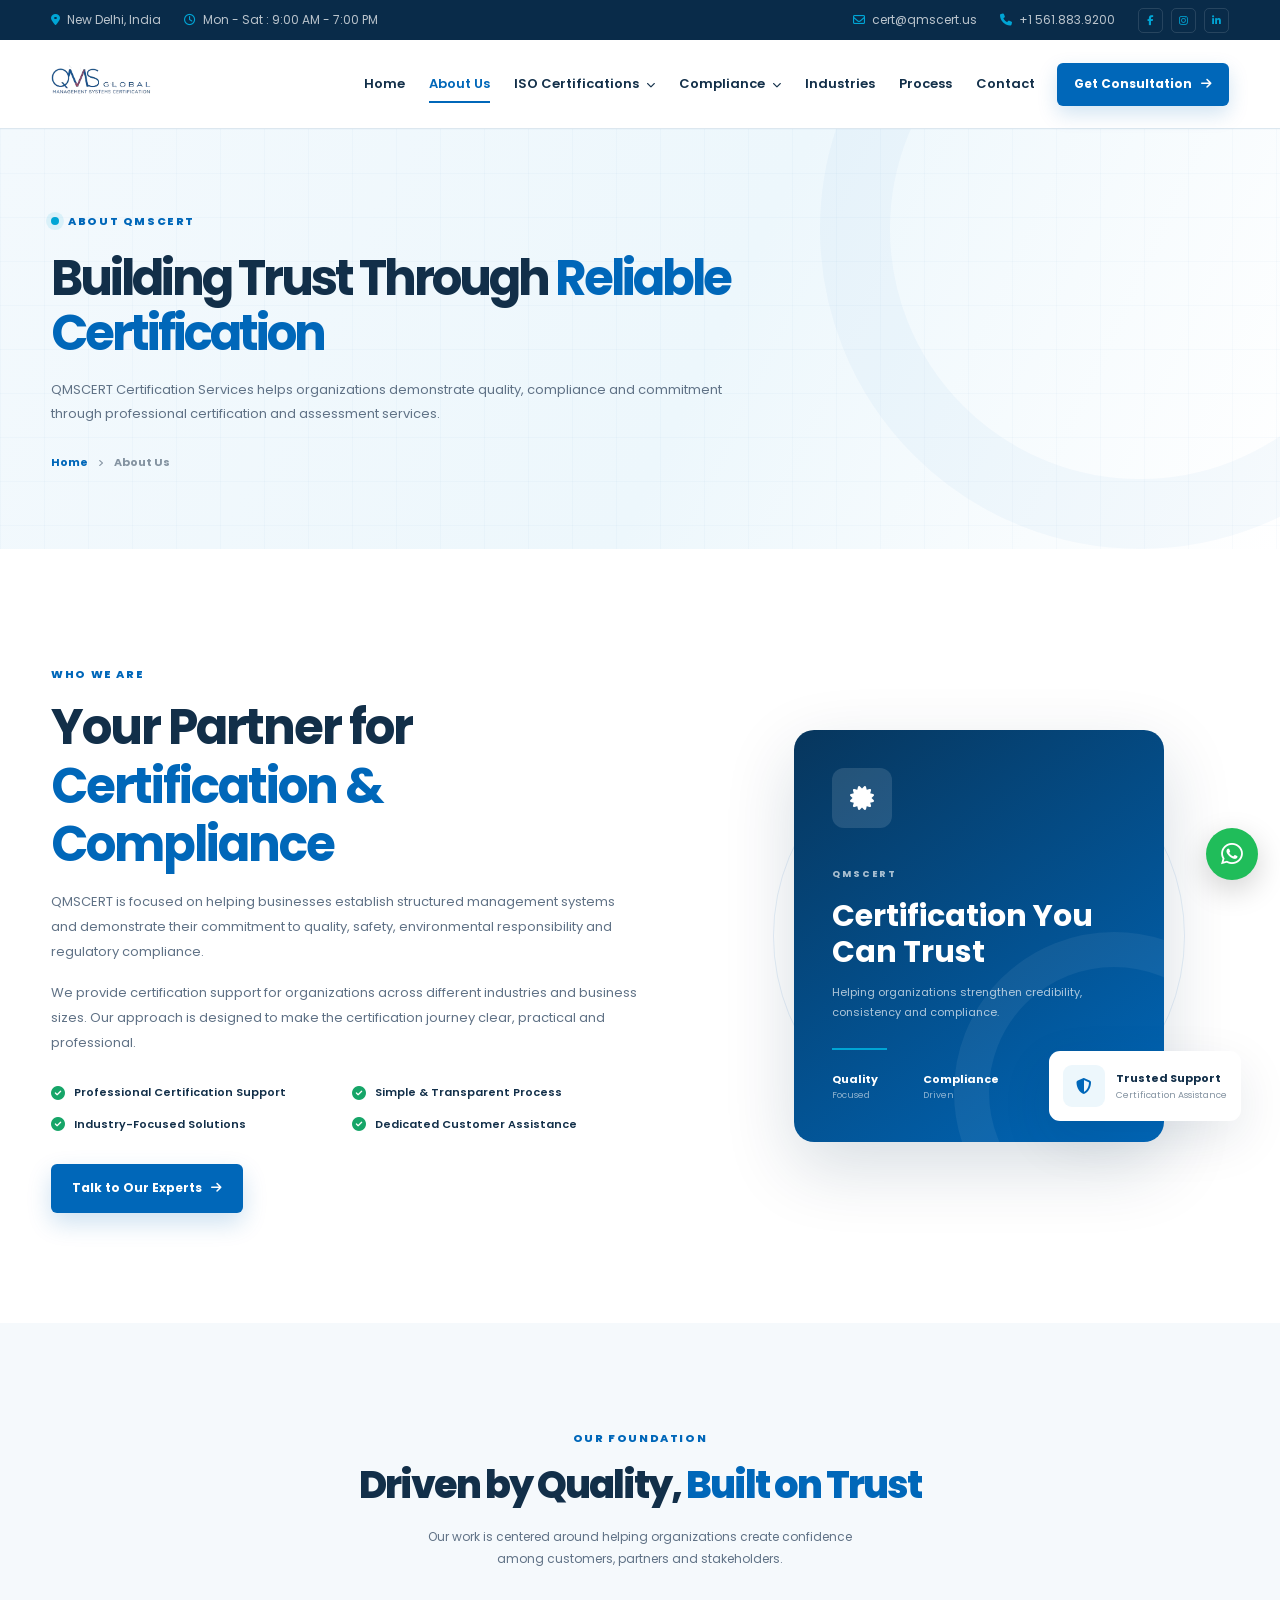
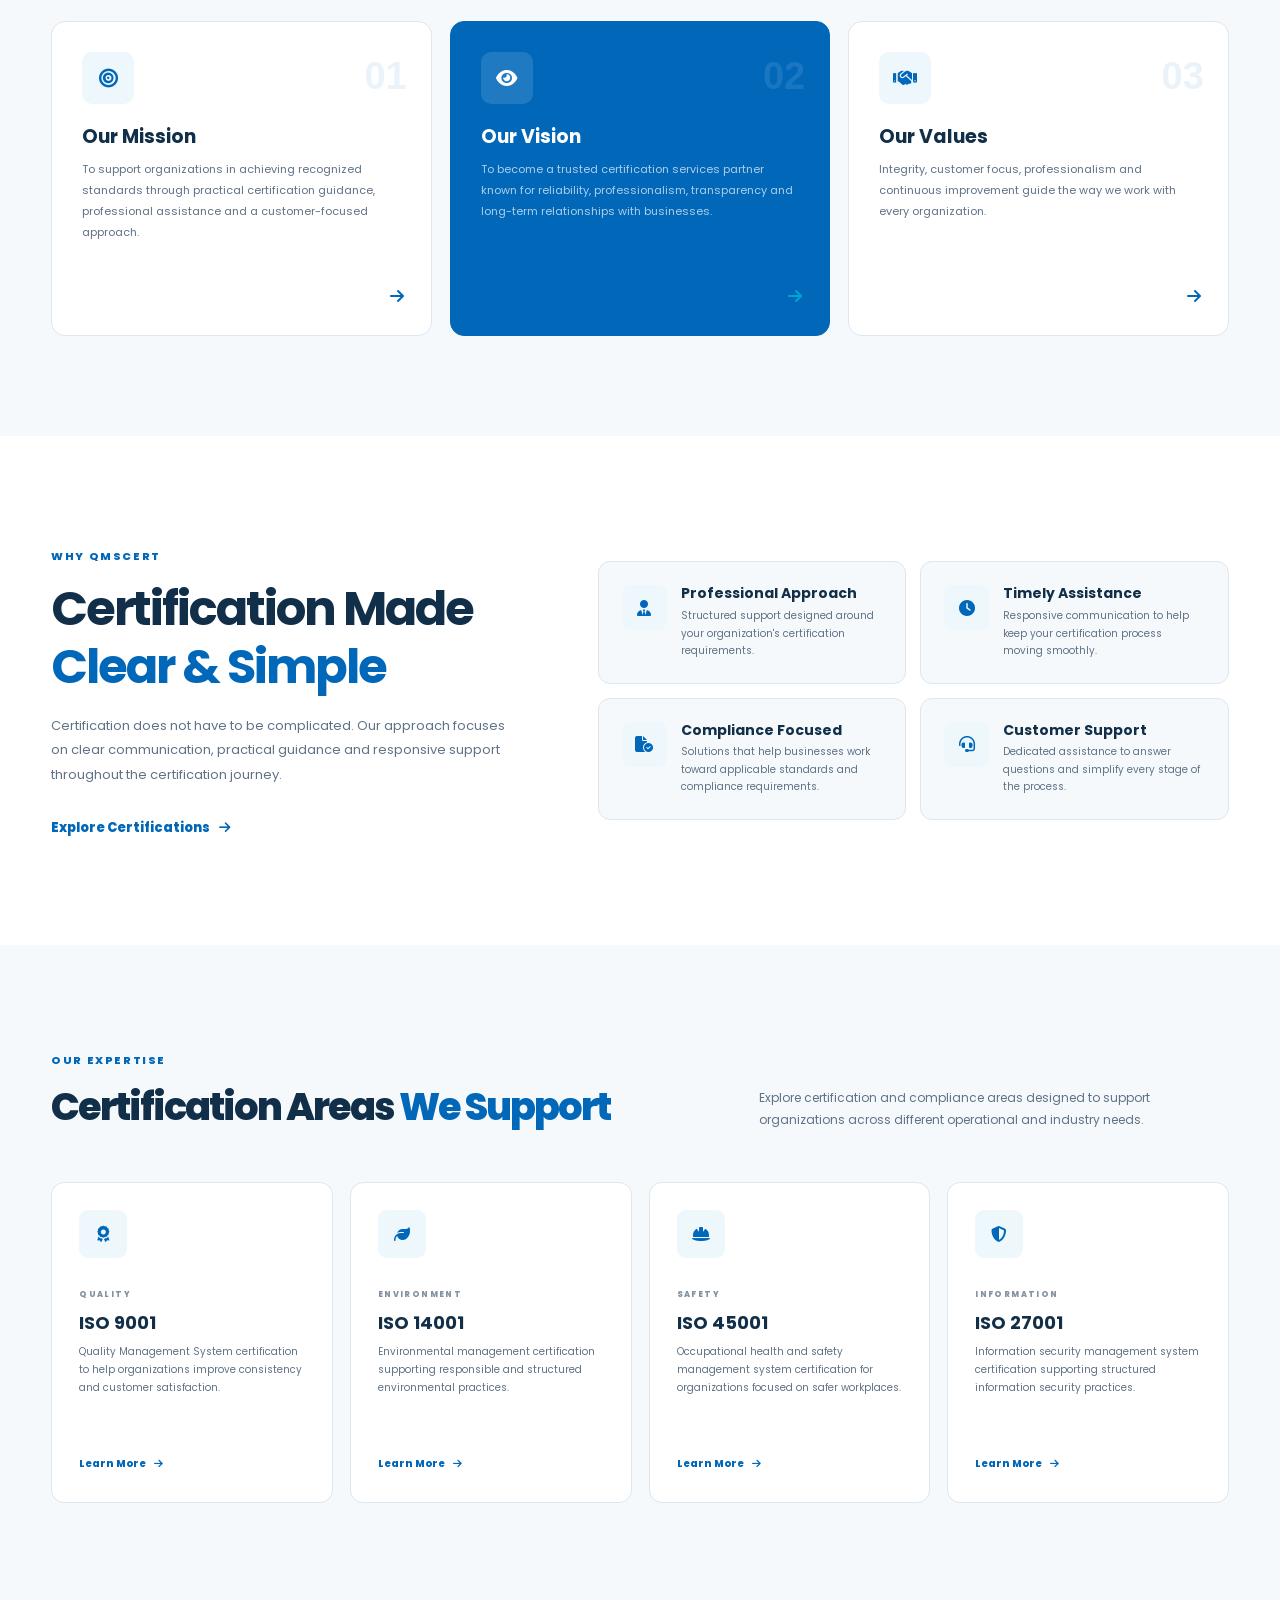
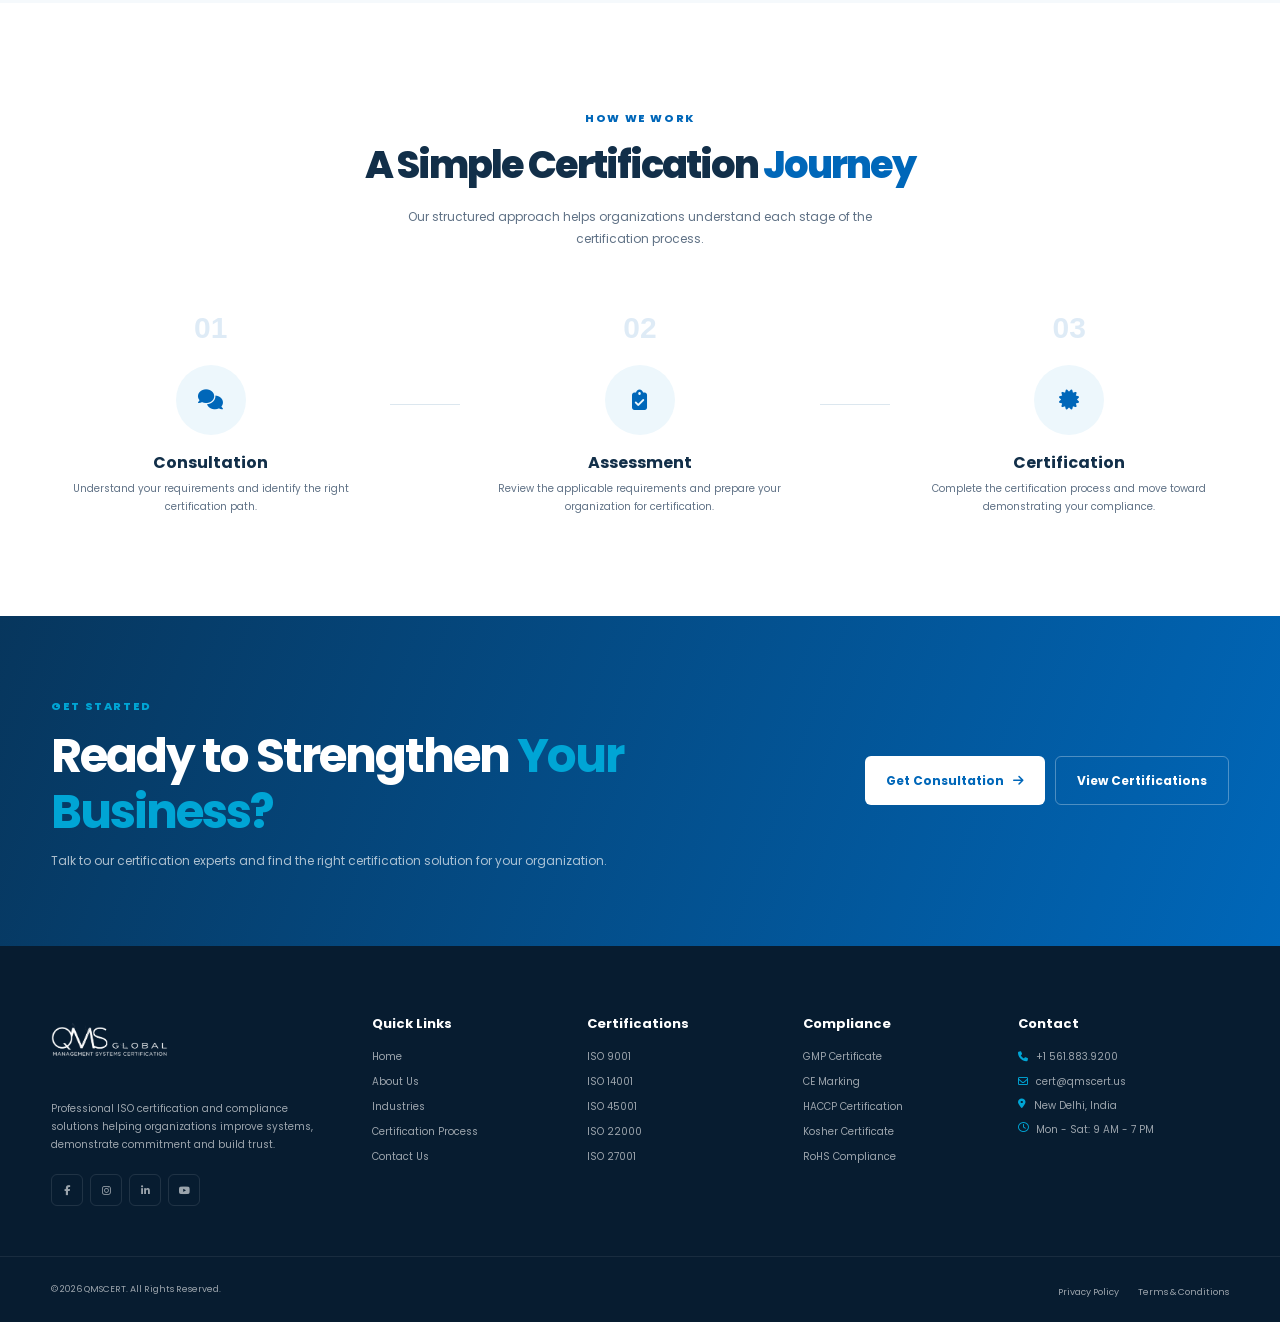
==== commit e580b833: "contact,compliance page add" ====
--- a/about.html
+++ b/about.html
@@ -792,23 +792,31 @@
         </div>
 
         <div class="footer-column">
-          <h3>ISO Certifications</h3>
-
-          <a href="iso-9001.html">ISO 9001</a>
-          <a href="iso-14001.html">ISO 14001</a>
-          <a href="iso-45001.html">ISO 45001</a>
-          <a href="iso-22000.html">ISO 22000</a>
-          <a href="iso-27001.html">ISO 27001</a>
+          <h3>Certifications</h3>
+
+          <a href="ISO-Certifications.html?iso=9001"> ISO 9001 </a>
+
+          <a href="ISO-Certifications.html?iso=14001"> ISO 14001 </a>
+
+          <a href="ISO-Certifications.html?iso=45001"> ISO 45001 </a>
+
+          <a href="ISO-Certifications.html?iso=22000"> ISO 22000 </a>
+
+          <a href="ISO-Certifications.html?iso=27001"> ISO 27001 </a>
         </div>
 
         <div class="footer-column">
           <h3>Compliance</h3>
 
-          <a href="gmp.html">GMP Certificate</a>
-          <a href="ce-marking.html">CE Marking</a>
-          <a href="haccp.html">HACCP</a>
-          <a href="kosher.html">Kosher</a>
-          <a href="rohs.html">RoHS</a>
+          <a href="compliance.html?type=gmp"> GMP Certificate </a>
+
+          <a href="compliance.html?type=ce"> CE Marking </a>
+
+          <a href="compliance.html?type=haccp"> HACCP Certification </a>
+
+          <a href="compliance.html?type=kosher"> Kosher Certificate </a>
+
+          <a href="compliance.html?type=rohs"> RoHS Compliance </a>
         </div>
 
         <div class="footer-column footer-contact">
--- a/css/about.css
+++ b/css/about.css
@@ -45,7 +45,7 @@
   font-size: clamp(42px, 3.8vw, 66px);
   line-height: 1.12;
   letter-spacing: -3px;
-  font-weight: 800;
+  font-weight: 700;
 }
 
 .about-page-hero h1 span {
@@ -650,2511 +650,1389 @@
 }
 
 /* =========================================================
-   QMSCERT ABOUT PAGE
-   COMPLETE RESPONSIVE CSS
+   ABOUT PAGE RESPONSIVE
    1200px → 200px
 ========================================================= */
 
 /* =========================================================
-   LARGE LAPTOP
    1200px
 ========================================================= */
 
 @media (max-width: 1200px) {
-  :root {
-    --container: 1120px;
-  }
-
-  .container {
-    width: min(92%, 1120px);
-  }
-
-  /* HEADER */
-
-  .navbar {
-    gap: 18px;
-  }
-
-  .nav-menu {
-    gap: 0;
-  }
-
-  .nav-link,
-  .dropdown-toggle {
-    padding: 10px 8px;
+  .about-page-grid {
+    gap: 60px;
+  }
+
+  .about-page-hero-content {
+    max-width: 760px;
+  }
+
+  .about-page-hero h1 {
+    font-size: clamp(40px, 5vw, 60px);
+  }
+
+  .about-main-card {
+    width: 350px;
+  }
+
+  .about-page-visual::before {
+    width: 390px;
+    height: 390px;
+  }
+
+  .mission-grid {
+    gap: 15px;
+  }
+
+  .mission-card {
+    padding: 27px;
+  }
+
+  .about-why-grid {
+    gap: 55px;
+  }
+
+  .about-cert-grid {
+    grid-template-columns: repeat(4, 1fr);
+    gap: 14px;
+  }
+
+  .about-cert-card {
+    padding: 23px;
+  }
+
+  .about-process-grid {
+    gap: 14px;
+  }
+
+  .about-process-line {
+    width: 55px;
+  }
+
+  .about-page-cta-inner {
+    gap: 30px;
+  }
+}
+
+/* =========================================================
+   1100px
+========================================================= */
+
+@media (max-width: 1100px) {
+  .about-page-intro,
+  .mission-section,
+  .about-why,
+  .about-certification,
+  .about-process {
+    padding: 85px 0;
+  }
+
+  .about-page-grid {
+    gap: 45px;
+  }
+
+  .about-page-content h2,
+  .about-why-content h2 {
+    font-size: clamp(32px, 4vw, 45px);
+  }
+
+  .about-page-content > p,
+  .about-why-content > p {
     font-size: 12px;
   }
 
-  .nav-btn {
-    padding: 0 14px;
+  .about-page-visual {
+    min-height: 430px;
+  }
+
+  .about-main-card {
+    width: 330px;
+    min-height: 370px;
+    padding: 32px;
+  }
+
+  .about-page-visual::before {
+    width: 360px;
+    height: 360px;
+  }
+
+  .about-floating-card {
+    right: -5px;
+    bottom: 40px;
+  }
+
+  .mission-card {
+    min-height: 300px;
+    padding: 25px;
+  }
+
+  .about-why-grid {
+    gap: 45px;
+  }
+
+  .benefit-item {
+    padding: 19px;
+  }
+
+  .about-cert-grid {
+    grid-template-columns: repeat(2, 1fr);
+    gap: 16px;
+  }
+
+  .about-cert-card p {
+    min-height: auto;
+  }
+
+  .about-process-grid {
+    grid-template-columns: 1fr auto 1fr auto 1fr;
+    gap: 10px;
+  }
+
+  .about-process-line {
+    width: 45px;
+  }
+
+  .about-page-cta {
+    padding: 65px 0;
+  }
+}
+
+/* =========================================================
+   992px
+========================================================= */
+
+@media (max-width: 992px) {
+  .about-page-hero {
+    min-height: 390px;
+  }
+
+  .about-page-hero-content {
+    padding: 65px 0;
+    max-width: 700px;
+  }
+
+  .about-page-hero h1 {
+    font-size: clamp(38px, 5.5vw, 55px);
+    letter-spacing: -2.5px;
+  }
+
+  .about-page-hero-content > p {
+    max-width: 600px;
+    font-size: 12px;
+  }
+
+  .about-page-grid {
+    grid-template-columns: 1fr;
+    gap: 60px;
+  }
+
+  .about-page-content {
+    max-width: 750px;
+  }
+
+  .about-page-visual {
+    min-height: 470px;
+  }
+
+  .about-main-card {
+    width: 370px;
+    min-height: 390px;
+  }
+
+  .about-page-visual::before {
+    width: 410px;
+    height: 410px;
+  }
+
+  .about-floating-card {
+    right: calc(50% - 235px);
+    bottom: 45px;
+  }
+
+  .mission-grid {
+    grid-template-columns: 1fr 1fr;
+  }
+
+  .mission-card {
+    min-height: 290px;
+  }
+
+  .mission-card.featured {
+    grid-column: span 2;
+  }
+
+  .about-why-grid {
+    grid-template-columns: 1fr;
+    gap: 50px;
+  }
+
+  .about-why-content {
+    max-width: 750px;
+  }
+
+  .about-benefits {
+    gap: 12px;
+  }
+
+  .about-cert-grid {
+    grid-template-columns: repeat(2, 1fr);
+  }
+
+  .about-process-grid {
+    grid-template-columns: 1fr;
+    gap: 30px;
+  }
+
+  .about-process-step {
+    max-width: 600px;
+    margin: auto;
+  }
+
+  .about-process-line {
+    width: 1px;
+    height: 45px;
+    margin: 0 auto;
+  }
+
+  .about-page-cta-inner {
+    flex-direction: column;
+    align-items: flex-start;
+  }
+
+  .about-page-cta p {
+    max-width: 650px;
+  }
+}
+
+/* =========================================================
+   768px
+========================================================= */
+
+@media (max-width: 768px) {
+  .about-page-hero {
+    min-height: 350px;
+  }
+
+  .about-page-hero-content {
+    padding: 55px 0;
+  }
+
+  .about-page-hero h1 {
+    margin: 15px 0;
+    font-size: clamp(34px, 7vw, 48px);
+    letter-spacing: -2px;
+  }
+
+  .about-page-hero-content > p {
     font-size: 11px;
-  }
-
-  /* HERO */
-
-  .hero {
-    min-height: 600px;
-  }
-
-  .hero-grid {
-    min-height: 600px;
-    gap: 30px;
-  }
-
-  .hero-content {
-    padding: 55px 0;
-  }
-
-  .hero h1 {
-    font-size: clamp(44px, 5vw, 62px);
-  }
-
-  .hero-content > p {
-    font-size: 15px;
-  }
-
-  .hero-visual {
-    min-height: 520px;
-  }
-
-  .ring-one {
-    width: 450px;
-    height: 450px;
-  }
-
-  .ring-two {
+    line-height: 1.8;
+  }
+
+  .about-breadcrumb {
+    margin-top: 22px;
+    font-size: 10px;
+  }
+
+  .about-page-intro,
+  .mission-section,
+  .about-why,
+  .about-certification,
+  .about-process {
+    padding: 70px 0;
+  }
+
+  .about-page-grid {
+    gap: 45px;
+  }
+
+  .about-page-content h2,
+  .about-why-content h2 {
+    font-size: clamp(30px, 6vw, 42px);
+    letter-spacing: -1.5px;
+  }
+
+  .about-page-content > p,
+  .about-why-content > p {
+    font-size: 11px;
+  }
+
+  .about-page-checks {
+    gap: 10px;
+  }
+
+  .about-page-checks div {
+    font-size: 10px;
+  }
+
+  .about-page-visual {
+    min-height: 430px;
+  }
+
+  .about-page-visual::before {
     width: 350px;
     height: 350px;
   }
 
-  .certificate-visual {
-    width: 360px;
-    min-height: 420px;
-  }
-
-  /* SECTIONS */
-
-  .about-intro,
-  .certifications,
-  .why-us,
-  .compliance,
-  .industries,
-  .process,
-  .recognition,
-  .consultation {
-    padding: 85px 0;
-  }
-
-  .section-heading {
-    margin-bottom: 42px;
-  }
-
-  .about-grid {
-    gap: 55px;
-  }
-
-  .about-card {
+  .about-main-card {
+    width: 330px;
+    min-height: 360px;
+    padding: 30px;
+  }
+
+  .about-main-card h3 {
+    font-size: 27px;
+  }
+
+  .about-floating-card {
+    right: 20px;
+    bottom: 30px;
+  }
+
+  .mission-grid {
+    grid-template-columns: 1fr;
+  }
+
+  .mission-card {
+    min-height: auto;
+    padding: 25px;
+  }
+
+  .mission-card.featured {
+    grid-column: auto;
+  }
+
+  .about-benefits {
+    grid-template-columns: 1fr;
+  }
+
+  .benefit-item {
+    padding: 18px;
+  }
+
+  .about-cert-grid {
+    grid-template-columns: 1fr 1fr;
+    gap: 12px;
+  }
+
+  .about-cert-card {
+    padding: 21px;
+  }
+
+  .about-cert-card h3 {
+    font-size: 16px;
+  }
+
+  .about-cert-card p {
+    font-size: 9px;
+  }
+
+  .about-page-cta {
+    padding: 60px 0;
+  }
+
+  .about-page-cta h2 {
+    font-size: clamp(30px, 6vw, 42px);
+  }
+
+  .about-page-cta p {
+    font-size: 11px;
+  }
+}
+
+/* =========================================================
+   600px
+========================================================= */
+
+@media (max-width: 600px) {
+  .about-page-hero {
+    min-height: 320px;
+  }
+
+  .about-page-hero-content {
+    padding: 50px 0;
+  }
+
+  .about-page-hero h1 {
+    font-size: clamp(30px, 8vw, 42px);
+    letter-spacing: -1.5px;
+  }
+
+  .about-page-hero-content > p {
+    font-size: 10px;
+  }
+
+  .about-page-pattern {
+    background-size: 32px 32px;
+  }
+
+  .about-page-hero::after {
     width: 350px;
-  }
-
-  /* CERTIFICATIONS */
-
-  .cert-grid {
-    grid-template-columns: repeat(4, 1fr);
-    gap: 14px;
-  }
-
-  .cert-card {
-    padding: 22px;
-  }
-
-  /* WHY */
-
-  .why-grid {
-    gap: 15px;
-  }
-
-  .why-card {
-    padding: 24px;
-  }
-
-  /* COMPLIANCE */
-
-  .compliance-grid {
-    grid-template-columns: repeat(3, 1fr);
-  }
-
-  /* INDUSTRIES */
-
-  .industry-grid {
-    grid-template-columns: repeat(4, 1fr);
-  }
-
-  /* RECOGNITION */
-
-  .recognition-grid,
-  .consultation-grid {
-    gap: 55px;
-  }
-
-  /* FOOTER */
-
-  .footer-grid {
-    grid-template-columns: 1.5fr 1fr 1fr 1fr;
-    gap: 30px;
-  }
-
-  .footer-company {
-    grid-column: span 1;
-  }
-}
-
-/* =========================================================
-   TABLET / SMALL LAPTOP
-   992px
-========================================================= */
-
-@media (max-width: 992px) {
-  .container {
-    width: min(92%, 900px);
-  }
-
-  /* TOPBAR */
-
-  .topbar-left,
-  .topbar-right {
-    gap: 15px;
-  }
-
-  /* HEADER */
-
-  .navbar {
-    min-height: 78px;
-  }
-
-  .brand img {
-    width: 92px;
-    height: 58px;
-  }
-
-  .nav-menu {
-    gap: 0;
-  }
-
-  .nav-link,
-  .dropdown-toggle {
-    padding: 9px 6px;
-    font-size: 11px;
-  }
-
-  .nav-btn {
-    min-height: 40px;
-    padding: 0 11px;
+    height: 350px;
+    right: -180px;
+    top: -180px;
+    border-width: 45px;
+  }
+
+  .about-page-intro,
+  .mission-section,
+  .about-why,
+  .about-certification,
+  .about-process {
+    padding: 60px 0;
+  }
+
+  .about-page-grid {
+    gap: 35px;
+  }
+
+  .about-page-content h2,
+  .about-why-content h2 {
+    font-size: 30px;
+  }
+
+  .about-page-checks {
+    grid-template-columns: 1fr;
+    gap: 9px;
+  }
+
+  .about-page-visual {
+    min-height: 400px;
+  }
+
+  .about-page-visual::before {
+    width: 310px;
+    height: 310px;
+  }
+
+  .about-main-card {
+    width: 300px;
+    min-height: 340px;
+    padding: 27px;
+    border-radius: 16px;
+  }
+
+  .about-main-icon {
+    width: 52px;
+    height: 52px;
+    margin-bottom: 22px;
+  }
+
+  .about-main-card h3 {
+    font-size: 24px;
+  }
+
+  .about-main-card > p {
     font-size: 10px;
   }
 
-  /* HERO */
-
-  .hero {
-    min-height: auto;
-  }
-
-  .hero-grid {
-    min-height: auto;
-    grid-template-columns: 1fr 0.9fr;
+  .about-card-bottom {
     gap: 25px;
-    padding: 50px 0;
-  }
-
-  .hero-content {
-    padding: 25px 0;
-  }
-
-  .hero h1 {
-    margin: 16px 0;
-    font-size: clamp(38px, 5.5vw, 54px);
-    letter-spacing: -2.5px;
-  }
-
-  .hero-content > p {
-    font-size: 13px;
-    line-height: 1.75;
-  }
-
-  .hero-buttons {
-    margin-top: 25px;
-  }
-
-  .hero-trust {
-    gap: 14px;
-    margin-top: 28px;
-  }
-
-  .hero-trust div {
-    font-size: 10px;
-  }
-
-  .hero-visual {
-    min-height: 450px;
-  }
-
-  .ring-one {
-    width: 380px;
-    height: 380px;
-  }
-
-  .ring-two {
-    width: 300px;
-    height: 300px;
-  }
-
-  .certificate-visual {
-    width: 315px;
-    min-height: 390px;
-    padding: 16px;
-  }
-
-  .certificate-body {
-    min-height: 285px;
-    padding: 28px 15px;
-  }
-
-  .certificate-body h2 {
-    font-size: 52px;
-  }
-
-  .box-one {
-    left: -10px;
-    top: 70px;
-  }
-
-  .box-two {
-    right: -10px;
-    bottom: 55px;
-  }
-
-  /* TRUST */
-
-  .trust-inner {
-    padding: 15px 0;
-    flex-direction: column;
-    justify-content: center;
-    text-align: center;
-  }
-
-  .standard-tags {
-    justify-content: center;
-  }
-
-  /* STATS */
-
-  .stats {
-    padding: 25px 0;
-  }
-
-  .stats-grid {
-    grid-template-columns: repeat(2, 1fr);
-  }
-
-  .stat-card:nth-child(2) {
-    border-right: 0;
-  }
-
-  .stat-card:nth-child(-n + 2) {
-    border-bottom: 1px solid var(--border);
-  }
-
-  /* COMMON SECTIONS */
-
-  .about-intro,
-  .certifications,
-  .why-us,
-  .compliance,
-  .industries,
-  .process,
-  .recognition,
-  .consultation {
-    padding: 75px 0;
-  }
-
-  .section-heading {
-    margin-bottom: 38px;
-    gap: 25px;
-  }
-
-  .section-heading h2,
-  .about-content h2,
-  .recognition h2,
-  .consultation-content h2 {
-    font-size: clamp(30px, 4vw, 42px);
-    letter-spacing: -1.5px;
-  }
-
-  /* ABOUT */
-
-  .about-grid {
-    grid-template-columns: 1fr 1fr;
-    gap: 35px;
-  }
-
-  .about-content > p {
-    font-size: 13px;
-  }
-
-  .check-list {
-    gap: 10px;
-  }
-
-  .about-visual {
-    min-height: 400px;
-  }
-
-  .about-card {
-    width: 310px;
-    min-height: 330px;
-    padding: 32px;
-  }
-
-  .about-card h3 {
-    font-size: 26px;
-  }
-
-  .about-small-card {
-    right: -5px;
-  }
-
-  /* CERTIFICATIONS */
-
-  .cert-grid {
-    grid-template-columns: repeat(2, 1fr);
-  }
-
-  .cert-card p {
-    min-height: auto;
-    margin-bottom: 18px;
-  }
-
-  /* WHY */
-
-  .why-grid {
-    grid-template-columns: repeat(2, 1fr);
-  }
-
-  .why-card {
-    min-height: 230px;
-  }
-
-  /* COMPLIANCE */
-
-  .compliance-grid {
-    grid-template-columns: repeat(2, 1fr);
-  }
-
-  /* INDUSTRIES */
-
-  .industry-grid {
-    grid-template-columns: repeat(2, 1fr);
-  }
-
-  /* PROCESS */
-
-  .process-grid {
-    grid-template-columns: repeat(2, 1fr);
-    gap: 35px 25px;
-  }
-
-  .process-arrow {
-    display: none;
-  }
-
-  /* RECOGNITION */
-
-  .recognition-grid {
-    grid-template-columns: 1fr 1fr;
-    gap: 35px;
-  }
-
-  /* CONSULTATION */
-
-  .consultation-grid {
-    grid-template-columns: 1fr 1fr;
-    gap: 35px;
-  }
-
-  .form-card {
-    padding: 28px;
-  }
-
-  /* CTA */
-
-  .cta {
-    padding: 60px 0;
-  }
-
-  .cta-inner {
-    gap: 25px;
-  }
-
-  /* FOOTER */
-
-  .footer-grid {
-    grid-template-columns: repeat(2, 1fr);
-    gap: 35px;
-  }
-
-  .footer-company {
-    grid-column: span 2;
-  }
-}
-
-/* =========================================================
-   TABLET
-   768px
-========================================================= */
-
-@media (max-width: 768px) {
-  .container {
-    width: min(92%, 700px);
-  }
-
-  /* TOPBAR */
-
-  .topbar {
-    font-size: 10px;
-  }
-
-  .topbar-inner {
-    min-height: 36px;
-    justify-content: center;
-  }
-
-  .topbar-left {
-    display: none;
-  }
-
-  .topbar-right {
-    gap: 12px;
-  }
-
-  .topbar-right a {
-    font-size: 10px;
-  }
-
-  /* HEADER */
-
-  .navbar {
-    min-height: 72px;
-  }
-
-  .menu-toggle {
-    display: flex;
-    align-items: center;
-    justify-content: center;
-  }
-
-  .nav-menu {
-    position: absolute;
-    left: 4%;
-    right: 4%;
-    top: calc(100% + 1px);
-
-    display: none;
-    flex-direction: column;
-    align-items: stretch;
-
-    padding: 12px;
-    background: var(--white);
-    border: 1px solid var(--border);
-    border-radius: 0 0 13px 13px;
-    box-shadow: var(--shadow);
-
-    max-height: calc(100vh - 80px);
-    overflow-y: auto;
-  }
-
-  /*
-       If JS adds .show to nav-menu,
-       menu will open.
-    */
-
-  .nav-menu.show {
-    display: flex;
-  }
-
-  .nav-link,
-  .dropdown-toggle {
-    width: 100%;
-    min-height: 44px;
-    padding: 11px 12px;
-    justify-content: space-between;
-    font-size: 12px;
-  }
-
-  .nav-link::after {
-    display: none;
-  }
-
-  .nav-btn {
-    width: 100%;
-    margin: 8px 0 2px;
-    min-height: 45px;
-  }
-
-  /* DROPDOWN */
-
-  .nav-dropdown {
-    width: 100%;
-  }
-
-  .dropdown-menu {
-    position: static;
-    width: 100%;
-    display: none;
-
-    margin: 2px 0 5px;
-    padding: 7px;
-
-    opacity: 1;
-    visibility: visible;
-    transform: none;
-
-    border-radius: 8px;
-    box-shadow: none;
-    background: var(--light);
-  }
-
-  .nav-dropdown:hover .dropdown-menu {
-    opacity: 1;
-    visibility: visible;
-    transform: none;
-  }
-
-  .nav-dropdown.open .dropdown-menu {
-    display: block;
-  }
-
-  .dropdown-menu::before {
-    display: none;
-  }
-
-  .dropdown-menu a {
-    padding: 10px;
-    font-size: 11px;
-  }
-
-  /* HERO */
-
-  .hero-grid {
-    grid-template-columns: 1fr;
-    text-align: center;
-    gap: 10px;
-    padding: 55px 0 65px;
-  }
-
-  .hero-content {
-    padding: 0;
-    order: 1;
-  }
-
-  .eyebrow {
-    justify-content: center;
-  }
-
-  .hero h1 {
-    max-width: 650px;
-    margin-left: auto;
-    margin-right: auto;
-    font-size: clamp(38px, 8vw, 54px);
-  }
-
-  .hero-content > p {
-    max-width: 600px;
-    margin-left: auto;
-    margin-right: auto;
-  }
-
-  .hero-buttons {
-    justify-content: center;
-  }
-
-  .hero-trust {
-    justify-content: center;
-  }
-
-  .hero-visual {
-    order: 2;
-    min-height: 450px;
-    margin-top: 10px;
-  }
-
-  .ring-one {
-    width: 390px;
-    height: 390px;
-  }
-
-  .ring-two {
-    width: 305px;
-    height: 305px;
-  }
-
-  .certificate-visual {
-    width: 310px;
-  }
-
-  .box-one {
-    left: 2%;
-  }
-
-  .box-two {
-    right: 2%;
-  }
-
-  /* STATS */
-
-  .stat-card {
-    min-height: 95px;
-    padding: 16px;
-  }
-
-  /* SECTION HEADING */
-
-  .section-heading {
-    display: block;
-    text-align: center;
-    margin-bottom: 35px;
-  }
-
-  .section-heading > div {
-    margin: auto;
-  }
-
-  .section-heading > p {
-    margin: 15px auto 0;
-    max-width: 600px;
-  }
-
-  /* ABOUT */
-
-  .about-grid {
-    grid-template-columns: 1fr;
-    gap: 45px;
-  }
-
-  .about-content {
-    text-align: center;
-  }
-
-  .about-content > p {
-    margin-left: auto;
-    margin-right: auto;
-  }
-
-  .check-list {
-    max-width: 520px;
-    margin-left: auto;
-    margin-right: auto;
-    text-align: left;
-  }
-
-  .about-visual {
-    min-height: 410px;
-  }
-
-  /* CERTIFICATIONS */
-
-  .cert-grid {
-    grid-template-columns: repeat(2, 1fr);
-    gap: 15px;
-  }
-
-  /* WHY */
-
-  .why-grid {
-    grid-template-columns: repeat(2, 1fr);
-  }
-
-  /* COMPLIANCE */
-
-  .compliance-grid {
-    grid-template-columns: repeat(2, 1fr);
-  }
-
-  /* INDUSTRIES */
-
-  .industry-grid {
-    grid-template-columns: repeat(2, 1fr);
-  }
-
-  /* PROCESS */
-
-  .process-grid {
-    grid-template-columns: repeat(2, 1fr);
-  }
-
-  /* RECOGNITION */
-
-  .recognition-grid {
-    grid-template-columns: 1fr;
-    gap: 40px;
-  }
-
-  .recognition-grid > div:first-child {
-    text-align: center;
-  }
-
-  .recognition-grid > div:first-child > p {
-    margin-left: auto;
-    margin-right: auto;
-  }
-
-  .recognition-list {
-    max-width: 550px;
-    margin: auto;
-    text-align: left;
-  }
-
-  .recognition-box {
-    max-width: 550px;
-    width: 100%;
-    margin: auto;
-  }
-
-  /* CONSULTATION */
-
-  .consultation-grid {
-    grid-template-columns: 1fr;
-    gap: 40px;
-  }
-
-  .consultation-content {
-    text-align: center;
-  }
-
-  .consultation-content > p {
-    margin-left: auto;
-    margin-right: auto;
-  }
-
-  .contact-info {
-    max-width: 400px;
-    margin: auto;
-    text-align: left;
-  }
-
-  .form-card {
-    max-width: 600px;
-    width: 100%;
-    margin: auto;
-  }
-
-  /* CTA */
-
-  .cta-inner {
-    flex-direction: column;
-    text-align: center;
-  }
-
-  .cta p {
-    margin-left: auto;
-    margin-right: auto;
-  }
-
-  .cta-buttons {
-    justify-content: center;
-  }
-
-  /* FOOTER */
-
-  .footer-grid {
-    grid-template-columns: repeat(2, 1fr);
-  }
-
-  .footer-company {
-    grid-column: span 2;
-    text-align: center;
-  }
-
-  .footer-company > p {
-    margin-left: auto;
-    margin-right: auto;
-  }
-
-  .footer-brand {
-    justify-content: center;
-  }
-
-  .footer-social {
-    justify-content: center;
-  }
-
-  .footer-bottom-inner {
-    flex-direction: column;
-    justify-content: center;
-    padding: 15px 0;
-    text-align: center;
-    gap: 8px;
-  }
-
-  .footer-bottom a {
-    margin-left: 8px;
-    margin-right: 8px;
-  }
-
-  /* FLOATING BUTTONS */
-
-  .whatsapp {
-    right: 15px;
-    bottom: 15px;
-    width: 48px;
-    height: 48px;
-    font-size: 22px;
-  }
-
-  .back-top {
-    right: 18px;
-    bottom: 72px;
+  }
+
+  .about-floating-card {
+    right: 5px;
+    bottom: 20px;
+    padding: 11px;
+  }
+
+  .about-floating-icon {
     width: 37px;
     height: 37px;
   }
+
+  .about-floating-card strong {
+    font-size: 10px;
+  }
+
+  .about-floating-card span {
+    font-size: 8px;
+  }
+
+  .mission-card {
+    padding: 22px;
+  }
+
+  .mission-icon {
+    width: 47px;
+    height: 47px;
+  }
+
+  .mission-card h3 {
+    font-size: 17px;
+  }
+
+  .mission-card p {
+    font-size: 10px;
+  }
+
+  .about-benefits {
+    gap: 10px;
+  }
+
+  .benefit-item {
+    gap: 11px;
+    padding: 15px;
+  }
+
+  .benefit-icon {
+    width: 40px;
+    height: 40px;
+  }
+
+  .benefit-item h3 {
+    font-size: 13px;
+  }
+
+  .benefit-item p {
+    font-size: 9px;
+  }
+
+  .about-cert-grid {
+    grid-template-columns: 1fr;
+  }
+
+  .about-cert-card {
+    padding: 20px;
+  }
+
+  .about-cert-card p {
+    min-height: auto;
+  }
+
+  .about-page-cta-buttons {
+    width: 100%;
+  }
+
+  .about-page-cta-buttons .btn {
+    width: 100%;
+  }
 }
 
 /* =========================================================
-   LARGE MOBILE
-   576px
+   480px
 ========================================================= */
 
-@media (max-width: 576px) {
+@media (max-width: 480px) {
+  .container {
+    width: 90%;
+  }
+
+  .about-page-hero {
+    min-height: 300px;
+  }
+
+  .about-page-hero-content {
+    padding: 42px 0;
+  }
+
+  .about-page-hero h1 {
+    font-size: 29px;
+    line-height: 1.15;
+  }
+
+  .about-page-hero-content > p {
+    font-size: 9px;
+    line-height: 1.75;
+  }
+
+  .about-breadcrumb {
+    gap: 7px;
+    font-size: 9px;
+  }
+
+  .about-page-intro,
+  .mission-section,
+  .about-why,
+  .about-certification,
+  .about-process {
+    padding: 50px 0;
+  }
+
+  .about-page-content h2,
+  .about-why-content h2 {
+    font-size: 27px;
+    line-height: 1.2;
+  }
+
+  .about-page-content > p,
+  .about-why-content > p {
+    font-size: 10px;
+  }
+
+  .about-page-visual {
+    min-height: 355px;
+  }
+
+  .about-page-visual::before {
+    width: 270px;
+    height: 270px;
+  }
+
+  .about-main-card {
+    width: 270px;
+    min-height: 310px;
+    padding: 23px;
+    border-radius: 14px;
+  }
+
+  .about-main-icon {
+    width: 46px;
+    height: 46px;
+    margin-bottom: 18px;
+    font-size: 19px;
+  }
+
+  .about-main-card h3 {
+    font-size: 21px;
+    margin: 10px 0;
+  }
+
+  .about-main-card > p {
+    font-size: 9px;
+  }
+
+  .about-card-line {
+    margin: 18px 0 15px;
+  }
+
+  .about-card-bottom {
+    gap: 18px;
+  }
+
+  .about-card-bottom strong {
+    font-size: 9px;
+  }
+
+  .about-card-bottom span {
+    font-size: 7px;
+  }
+
+  .about-floating-card {
+    right: 0;
+    bottom: 10px;
+    padding: 9px;
+    gap: 7px;
+  }
+
+  .about-floating-icon {
+    width: 32px;
+    height: 32px;
+    font-size: 12px;
+  }
+
+  .about-floating-card strong {
+    font-size: 8px;
+  }
+
+  .about-floating-card span {
+    font-size: 7px;
+  }
+
+  .mission-card {
+    padding: 19px;
+  }
+
+  .mission-card h3 {
+    font-size: 16px;
+  }
+
+  .mission-card p {
+    font-size: 9px;
+  }
+
+  .mission-card > span {
+    font-size: 32px;
+  }
+
+  .about-cert-card {
+    padding: 18px;
+  }
+
+  .about-cert-icon {
+    width: 43px;
+    height: 43px;
+  }
+
+  .about-cert-card h3 {
+    font-size: 15px;
+  }
+
+  .about-cert-card p {
+    font-size: 9px;
+    line-height: 1.7;
+  }
+
+  .about-process-grid {
+    gap: 22px;
+  }
+
+  .process-step-icon {
+    width: 60px;
+    height: 60px;
+  }
+
+  .about-process-step h3 {
+    font-size: 14px;
+  }
+
+  .about-process-step p {
+    font-size: 9px;
+  }
+
+  .about-page-cta {
+    padding: 50px 0;
+  }
+
+  .about-page-cta h2 {
+    font-size: 27px;
+  }
+
+  .about-page-cta p {
+    font-size: 10px;
+  }
+}
+
+/* =========================================================
+   400px
+========================================================= */
+
+@media (max-width: 400px) {
   .container {
     width: 92%;
   }
 
-  /* TOPBAR */
-
-  .topbar-right {
-    width: 100%;
-    justify-content: center;
-  }
-
-  .topbar-right a:nth-child(2) {
-    display: none;
-  }
-
-  .social-links {
-    display: none;
-  }
-
-  /* HEADER */
-
-  .navbar {
-    min-height: 68px;
-  }
-
-  .brand img {
-    width: 82px;
-    height: 52px;
-  }
-
-  .menu-toggle {
+  .about-page-hero h1 {
+    font-size: 27px;
+  }
+
+  .about-page-hero-content > p {
+    font-size: 8.5px;
+  }
+
+  .about-page-content h2,
+  .about-why-content h2 {
+    font-size: 25px;
+  }
+
+  .about-page-visual {
+    min-height: 330px;
+  }
+
+  .about-page-visual::before {
+    width: 245px;
+    height: 245px;
+  }
+
+  .about-main-card {
+    width: 250px;
+    min-height: 290px;
+    padding: 20px;
+  }
+
+  .about-main-icon {
+    width: 42px;
+    height: 42px;
+    margin-bottom: 15px;
+  }
+
+  .about-main-card h3 {
+    font-size: 19px;
+  }
+
+  .about-main-card > p {
+    font-size: 8px;
+  }
+
+  .about-card-bottom {
+    gap: 13px;
+  }
+
+  .about-floating-card {
+    right: -2px;
+    bottom: 4px;
+  }
+
+  .mission-card {
+    padding: 17px;
+  }
+
+  .benefit-item {
+    padding: 13px;
+  }
+
+  .benefit-icon {
+    width: 36px;
+    height: 36px;
+    font-size: 12px;
+  }
+
+  .about-page-cta h2 {
+    font-size: 25px;
+  }
+}
+
+/* =========================================================
+   320px
+========================================================= */
+
+@media (max-width: 320px) {
+  .container {
+    width: 94%;
+  }
+
+  .about-page-hero {
+    min-height: 285px;
+  }
+
+  .about-page-hero-content {
+    padding: 35px 0;
+  }
+
+  .about-page-hero h1 {
+    font-size: 24px;
+    letter-spacing: -1px;
+  }
+
+  .about-page-hero-content > p {
+    font-size: 8px;
+  }
+
+  .about-breadcrumb {
+    font-size: 8px;
+  }
+
+  .about-page-intro,
+  .mission-section,
+  .about-why,
+  .about-certification,
+  .about-process {
+    padding: 42px 0;
+  }
+
+  .about-page-content h2,
+  .about-why-content h2 {
+    font-size: 23px;
+  }
+
+  .about-page-content > p,
+  .about-why-content > p {
+    font-size: 9px;
+  }
+
+  .about-page-visual {
+    min-height: 295px;
+  }
+
+  .about-page-visual::before {
+    width: 215px;
+    height: 215px;
+  }
+
+  .about-main-card {
+    width: 220px;
+    min-height: 260px;
+    padding: 17px;
+    border-radius: 12px;
+  }
+
+  .about-main-icon {
+    width: 37px;
+    height: 37px;
+    margin-bottom: 12px;
+    font-size: 16px;
+  }
+
+  .about-main-card > span {
+    font-size: 7px;
+  }
+
+  .about-main-card h3 {
+    font-size: 17px;
+  }
+
+  .about-main-card > p {
+    font-size: 7px;
+    line-height: 1.7;
+  }
+
+  .about-card-line {
     width: 40px;
-    height: 40px;
+    margin: 14px 0 12px;
+  }
+
+  .about-card-bottom {
+    gap: 10px;
+  }
+
+  .about-card-bottom strong {
+    font-size: 7px;
+  }
+
+  .about-card-bottom span {
+    font-size: 6px;
+  }
+
+  .about-floating-card {
+    padding: 7px;
+    gap: 5px;
+  }
+
+  .about-floating-icon {
+    width: 27px;
+    height: 27px;
+  }
+
+  .about-floating-card strong {
+    font-size: 7px;
+  }
+
+  .about-floating-card span {
+    font-size: 6px;
+  }
+
+  .mission-card {
+    padding: 15px;
+  }
+
+  .mission-icon {
+    width: 42px;
+    height: 42px;
+  }
+
+  .mission-card h3 {
+    font-size: 14px;
+  }
+
+  .mission-card p {
+    font-size: 8px;
+  }
+
+  .about-benefits {
+    gap: 8px;
+  }
+
+  .benefit-item {
+    gap: 8px;
+    padding: 11px;
+  }
+
+  .benefit-icon {
+    width: 32px;
+    height: 32px;
+  }
+
+  .benefit-item h3 {
+    font-size: 11px;
+  }
+
+  .benefit-item p {
+    font-size: 8px;
+  }
+
+  .about-cert-card {
+    padding: 15px;
+  }
+
+  .about-cert-card h3 {
+    font-size: 14px;
+  }
+
+  .about-cert-card p {
+    font-size: 8px;
+  }
+
+  .process-step-icon {
+    width: 54px;
+    height: 54px;
     font-size: 16px;
   }
 
-  /* HERO */
-
-  .hero-grid {
-    padding: 45px 0 55px;
-  }
-
-  .hero h1 {
-    font-size: clamp(34px, 10vw, 45px);
-    letter-spacing: -1.8px;
-  }
-
-  .hero-content > p {
-    font-size: 12px;
-  }
-
-  .hero-buttons {
+  .about-process-step h3 {
+    font-size: 13px;
+  }
+
+  .about-process-step p {
+    font-size: 8px;
+  }
+
+  .about-page-cta {
+    padding: 42px 0;
+  }
+
+  .about-page-cta h2 {
+    font-size: 22px;
+  }
+
+  .about-page-cta p {
+    font-size: 8px;
+  }
+
+  .about-page-cta-buttons .btn {
+    min-height: 42px;
+    font-size: 10px;
+  }
+}
+
+/* =========================================================
+   260px
+========================================================= */
+
+@media (max-width: 260px) {
+  .container {
+    width: 94%;
+  }
+
+  .about-page-hero h1 {
+    font-size: 21px;
+  }
+
+  .about-page-hero-content > p {
+    font-size: 7px;
+  }
+
+  .about-page-content h2,
+  .about-why-content h2 {
+    font-size: 20px;
+  }
+
+  .about-page-visual {
+    min-height: 265px;
+  }
+
+  .about-page-visual::before {
+    width: 185px;
+    height: 185px;
+  }
+
+  .about-main-card {
+    width: 190px;
+    min-height: 230px;
+    padding: 14px;
+  }
+
+  .about-main-icon {
+    width: 32px;
+    height: 32px;
+    margin-bottom: 9px;
+  }
+
+  .about-main-card h3 {
+    font-size: 15px;
+  }
+
+  .about-main-card > p {
+    font-size: 6.5px;
+  }
+
+  .about-card-bottom {
+    gap: 7px;
+  }
+
+  .about-floating-card {
+    position: relative;
+    right: auto;
+    bottom: auto;
+    margin: -20px auto 0;
+    width: fit-content;
+  }
+
+  .mission-card h3 {
+    font-size: 13px;
+  }
+
+  .mission-card p {
+    font-size: 7px;
+  }
+
+  .benefit-item {
     flex-direction: column;
-    align-items: stretch;
-    max-width: 320px;
-    margin-left: auto;
-    margin-right: auto;
-  }
-
-  .btn {
-    width: 100%;
-    min-height: 46px;
-  }
-
-  .hero-trust {
-    flex-direction: column;
-    align-items: center;
-    gap: 10px;
-  }
-
-  .hero-visual {
-    min-height: 370px;
-  }
-
-  .ring-one {
-    width: 300px;
-    height: 300px;
-  }
-
-  .ring-two {
-    width: 240px;
-    height: 240px;
-  }
-
-  .certificate-visual {
-    width: 265px;
-    min-height: 340px;
-    padding: 13px;
-  }
-
-  .certificate-body {
-    min-height: 245px;
-    margin-top: 12px;
-    padding: 23px 12px;
-  }
-
-  .certificate-body h2 {
-    font-size: 45px;
-  }
-
-  .certificate-body strong {
+    align-items: flex-start;
+  }
+
+  .about-cert-card h3 {
+    font-size: 13px;
+  }
+
+  .about-cert-card p {
+    font-size: 7px;
+  }
+
+  .about-page-cta h2 {
+    font-size: 20px;
+  }
+}
+
+/* =========================================================
+   220px
+========================================================= */
+
+@media (max-width: 220px) {
+  .container {
+    width: 95%;
+  }
+
+  .about-page-hero h1 {
+    font-size: 19px;
+  }
+
+  .about-page-content h2,
+  .about-why-content h2 {
+    font-size: 18px;
+  }
+
+  .about-page-visual {
+    min-height: 235px;
+  }
+
+  .about-page-visual::before {
+    width: 160px;
+    height: 160px;
+  }
+
+  .about-main-card {
+    width: 165px;
+    min-height: 205px;
+    padding: 11px;
+  }
+
+  .about-main-card h3 {
+    font-size: 13px;
+  }
+
+  .about-main-card > p {
+    font-size: 6px;
+  }
+
+  .about-floating-card {
+    max-width: 150px;
+  }
+
+  .mission-card {
+    padding: 12px;
+  }
+
+  .about-page-cta h2 {
+    font-size: 18px;
+  }
+}
+
+/* =========================================================
+   200px
+========================================================= */
+
+@media (max-width: 200px) {
+  .container {
+    width: 96%;
+  }
+
+  .about-page-hero {
+    min-height: 250px;
+  }
+
+  .about-page-hero-content {
+    padding: 30px 0;
+  }
+
+  .about-page-hero h1 {
     font-size: 17px;
-  }
-
-  .certificate-divider {
-    margin: 20px auto 15px;
-  }
-
-  .floating-box {
+    letter-spacing: -0.5px;
+  }
+
+  .about-page-hero-content > p {
+    font-size: 6.5px;
+  }
+
+  .about-breadcrumb {
+    font-size: 7px;
+    gap: 5px;
+  }
+
+  .about-page-intro,
+  .mission-section,
+  .about-why,
+  .about-certification,
+  .about-process {
+    padding: 35px 0;
+  }
+
+  .about-page-content h2,
+  .about-why-content h2 {
+    font-size: 16px;
+    letter-spacing: -0.5px;
+  }
+
+  .about-page-content > p,
+  .about-why-content > p {
+    font-size: 7px;
+  }
+
+  .about-page-checks div {
+    font-size: 7px;
+  }
+
+  .about-page-visual {
+    min-height: 215px;
+  }
+
+  .about-page-visual::before {
+    width: 140px;
+    height: 140px;
+  }
+
+  .about-main-card {
+    width: 145px;
+    min-height: 180px;
     padding: 9px;
-    gap: 7px;
-  }
-
-  .floating-box > i {
-    width: 31px;
-    height: 31px;
+    border-radius: 9px;
+  }
+
+  .about-main-icon {
+    width: 27px;
+    height: 27px;
+    margin-bottom: 7px;
     font-size: 11px;
   }
 
-  .floating-box strong {
+  .about-main-card > span {
+    font-size: 5px;
+    letter-spacing: 1px;
+  }
+
+  .about-main-card h3 {
+    font-size: 11px;
+    margin: 6px 0;
+  }
+
+  .about-main-card > p {
+    font-size: 5px;
+  }
+
+  .about-card-line {
+    width: 28px;
+    margin: 9px 0;
+  }
+
+  .about-card-bottom {
+    gap: 5px;
+  }
+
+  .about-card-bottom strong {
+    font-size: 5px;
+  }
+
+  .about-card-bottom span {
+    font-size: 4px;
+  }
+
+  .about-floating-card {
+    max-width: 130px;
+    padding: 5px;
+  }
+
+  .about-floating-icon {
+    width: 22px;
+    height: 22px;
     font-size: 9px;
   }
 
-  .floating-box span {
-    font-size: 7px;
-  }
-
-  .box-one {
-    left: 0;
-    top: 45px;
-  }
-
-  .box-two {
-    right: 0;
-    bottom: 35px;
-  }
-
-  /* TRUST */
-
-  .trust-inner {
-    padding: 18px 0;
-  }
-
-  .standard-tags {
-    gap: 5px;
-  }
-
-  .standard-tags span {
-    font-size: 8px;
-    padding: 5px 7px;
-  }
-
-  /* STATS */
-
-  .stats-grid {
-    grid-template-columns: 1fr;
-  }
-
-  .stat-card {
-    border-right: 0;
-    border-bottom: 1px solid var(--border);
-  }
-
-  .stat-card:last-child {
-    border-bottom: 0;
-  }
-
-  /* SECTIONS */
-
-  .about-intro,
-  .certifications,
-  .why-us,
-  .compliance,
-  .industries,
-  .process,
-  .recognition,
-  .consultation {
-    padding: 60px 0;
-  }
-
-  .section-heading {
-    margin-bottom: 30px;
-  }
-
-  .section-heading h2,
-  .about-content h2,
-  .recognition h2,
-  .consultation-content h2 {
-    font-size: clamp(27px, 8vw, 36px);
-    letter-spacing: -1px;
-  }
-
-  .section-heading > p {
-    font-size: 11px;
-  }
-
-  /* ABOUT */
-
-  .about-grid {
-    gap: 35px;
-  }
-
-  .about-content > p {
-    font-size: 12px;
-  }
-
-  .check-list {
-    grid-template-columns: 1fr;
-    text-align: left;
-  }
-
-  .check-list div {
-    font-size: 11px;
-  }
-
-  .about-visual {
-    min-height: 350px;
-  }
-
-  .about-card {
-    width: 270px;
-    min-height: 300px;
-    padding: 27px;
-  }
-
-  .about-card-icon {
-    width: 50px;
-    height: 50px;
-    margin-bottom: 20px;
-  }
-
-  .about-card h3 {
-    font-size: 23px;
-  }
-
-  .about-card p {
-    font-size: 10px;
-  }
-
-  .about-small-card {
-    right: 0;
-    bottom: 5px;
+  .about-floating-card strong {
+    font-size: 6px;
+  }
+
+  .about-floating-card span {
+    font-size: 5px;
+  }
+
+  .mission-card {
     padding: 10px;
-  }
-
-  .about-small-card > i {
+    border-radius: 10px;
+  }
+
+  .mission-icon {
     width: 34px;
     height: 34px;
-  }
-
-  .about-small-card strong {
+    font-size: 13px;
+  }
+
+  .mission-card h3 {
+    font-size: 11px;
+  }
+
+  .mission-card p {
+    font-size: 6px;
+  }
+
+  .about-benefits {
+    grid-template-columns: 1fr;
+  }
+
+  .benefit-item {
+    padding: 9px;
+  }
+
+  .benefit-icon {
+    width: 28px;
+    height: 28px;
+  }
+
+  .benefit-item h3 {
     font-size: 9px;
   }
 
-  .about-small-card span {
-    font-size: 7px;
-  }
-
-  /* CARDS */
-
-  .cert-grid,
-  .why-grid,
-  .compliance-grid,
-  .industry-grid {
-    grid-template-columns: 1fr;
-  }
-
-  .cert-card,
-  .why-card,
-  .compliance-card,
-  .industry-card {
-    width: 100%;
-  }
-
-  .why-card {
-    min-height: auto;
-  }
-
-  .compliance-card {
-    min-height: auto;
-  }
-
-  .compliance-card p {
-    min-height: auto;
-    margin-bottom: 18px;
-  }
-
-  /* PROCESS */
-
-  .process-grid {
-    grid-template-columns: 1fr;
-    gap: 30px;
-  }
-
-  .process-step {
-    max-width: 300px;
-    margin: auto;
-  }
-
-  /* RECOGNITION */
-
-  .recognition-list {
-    grid-template-columns: 1fr;
-    gap: 9px;
-  }
-
-  .recognition-items {
-    grid-template-columns: 1fr 1fr;
-  }
-
-  /* FORM */
-
-  .form-card {
-    padding: 22px 17px;
-  }
-
-  .form-row {
-    grid-template-columns: 1fr;
-    gap: 0;
-  }
-
-  .form-heading h3 {
-    font-size: 22px;
-  }
-
-  /* CTA */
-
-  .cta {
-    padding: 52px 0;
-  }
-
-  .cta h2 {
-    font-size: 31px;
-  }
-
-  .cta-buttons {
-    width: 100%;
-    flex-direction: column;
-    max-width: 300px;
-  }
-
-  .cta-buttons .btn {
-    width: 100%;
-  }
-
-  /* FOOTER */
-
-  .footer-grid {
-    grid-template-columns: 1fr;
-    gap: 30px;
-    padding: 55px 0 35px;
-  }
-
-  .footer-company {
-    grid-column: auto;
-  }
-
-  .footer-column {
-    align-items: center;
-    text-align: center;
-  }
-
-  .footer-brand img {
-    width: 155px;
-  }
-
-  .footer-bottom p,
-  .footer-bottom a {
-    font-size: 8px;
-  }
-}
-
-/* =========================================================
-   MOBILE
-   400px
-========================================================= */
-
-@media (max-width: 400px) {
-  .container {
-    width: 91%;
-  }
-
-  /* HEADER */
-
-  .brand img {
-    width: 75px;
-    height: 48px;
-  }
-
-  /* HERO */
-
-  .hero-grid {
-    padding: 38px 0 45px;
-  }
-
-  .eyebrow,
-  .section-label {
-    font-size: 9px;
-    letter-spacing: 1.2px;
-  }
-
-  .hero h1 {
-    font-size: 32px;
-    letter-spacing: -1.4px;
-  }
-
-  .hero-content > p {
-    font-size: 11px;
-    line-height: 1.7;
-  }
-
-  .hero-visual {
-    min-height: 325px;
-  }
-
-  .ring-one {
-    width: 265px;
-    height: 265px;
-  }
-
-  .ring-two {
-    width: 210px;
-    height: 210px;
-  }
-
-  .certificate-visual {
-    width: 230px;
-    min-height: 300px;
-  }
-
-  .certificate-body {
-    min-height: 215px;
-    padding: 20px 8px;
-  }
-
-  .certificate-body h2 {
-    font-size: 38px;
-  }
-
-  .certificate-body strong {
-    font-size: 14px;
-  }
-
-  .certificate-body p {
-    font-size: 11px;
-  }
-
-  .certificate-body span {
-    font-size: 8px;
-  }
-
-  .certificate-footer {
-    font-size: 7px;
-  }
-
-  .floating-box {
-    padding: 7px;
-  }
-
-  .floating-box > i {
-    width: 27px;
-    height: 27px;
-    font-size: 9px;
-  }
-
-  .floating-box strong {
-    font-size: 8px;
-  }
-
-  .floating-box span {
+  .benefit-item p {
     font-size: 6px;
   }
 
-  .box-one {
-    left: -5px;
-    top: 35px;
-  }
-
-  .box-two {
-    right: -5px;
-    bottom: 25px;
-  }
-
-  /* STATS */
-
-  .stat-card {
-    min-height: 85px;
-  }
-
-  .stat-icon {
-    width: 38px;
-    height: 38px;
-  }
-
-  .stat-card strong {
-    font-size: 17px;
-  }
-
-  .stat-card span {
-    font-size: 8px;
-  }
-
-  /* SECTIONS */
-
-  .about-intro,
-  .certifications,
-  .why-us,
-  .compliance,
-  .industries,
-  .process,
-  .recognition,
-  .consultation {
-    padding: 50px 0;
-  }
-
-  .section-heading h2,
-  .about-content h2,
-  .recognition h2,
-  .consultation-content h2 {
-    font-size: 27px;
-  }
-
-  /* ABOUT */
-
-  .about-card {
-    width: 235px;
-    min-height: 280px;
-    padding: 23px;
-  }
-
-  .about-card h3 {
-    font-size: 20px;
-  }
-
-  .about-small-card {
-    right: -3px;
-    bottom: 0;
-  }
-
-  /* RECOGNITION */
-
-  .recognition-items {
-    gap: 7px;
-  }
-
-  .recognition-items div {
-    min-height: 75px;
-  }
-
-  .recognition-items strong {
-    font-size: 18px;
-  }
-
-  /* FORM */
-
-  .form-card {
-    padding: 18px 13px;
-  }
-
-  .form-group input,
-  .form-group select {
-    height: 41px;
-  }
-
-  /* CTA */
-
-  .cta h2 {
-    font-size: 27px;
-  }
-
-  .cta p {
-    font-size: 10px;
-  }
-
-  /* WHATSAPP */
-
-  .whatsapp {
-    width: 44px;
-    height: 44px;
-    right: 12px;
-    bottom: 12px;
-    font-size: 20px;
-  }
-
-  .back-top {
-    width: 34px;
-    height: 34px;
-    right: 17px;
-    bottom: 64px;
-  }
-}
-
-/* =========================================================
-   SMALL MOBILE
-   320px
-========================================================= */
-
-@media (max-width: 320px) {
-  .container {
-    width: 90%;
-  }
-
-  /* HEADER */
-
-  .navbar {
-    min-height: 62px;
-  }
-
-  .brand img {
-    width: 68px;
-    height: 43px;
-  }
-
-  .menu-toggle {
-    width: 37px;
-    height: 37px;
-  }
-
-  /* HERO */
-
-  .hero h1 {
-    font-size: 28px;
-  }
-
-  .hero-content > p {
-    font-size: 10px;
-  }
-
-  .hero-buttons {
-    max-width: 100%;
-  }
-
-  .btn {
-    min-height: 43px;
-    font-size: 11px;
-  }
-
-  .hero-visual {
-    min-height: 280px;
-  }
-
-  .ring-one {
-    width: 225px;
-    height: 225px;
-  }
-
-  .ring-two {
-    width: 175px;
-    height: 175px;
-  }
-
-  .certificate-visual {
-    width: 195px;
-    min-height: 255px;
-    padding: 9px;
-  }
-
-  .certificate-header {
-    padding-bottom: 9px;
-  }
-
-  .certificate-mark {
-    width: 30px;
-    height: 30px;
-  }
-
-  .certificate-body {
-    min-height: 180px;
-    margin-top: 8px;
-    padding: 15px 5px;
-  }
-
-  .certificate-body small {
-    font-size: 6px;
-  }
-
-  .certificate-body h2 {
-    margin-top: 16px;
-    font-size: 31px;
-    letter-spacing: -2px;
-  }
-
-  .certificate-body strong {
-    font-size: 12px;
-  }
-
-  .certificate-divider {
-    width: 40px;
-    margin: 14px auto 10px;
-  }
-
-  .certificate-body p {
-    font-size: 9px;
-  }
-
-  .certificate-body span {
-    font-size: 6px;
-  }
-
-  .certificate-footer {
-    padding-top: 8px;
-    font-size: 6px;
-  }
-
-  .floating-box {
-    padding: 5px;
-    gap: 5px;
-  }
-
-  .floating-box > i {
-    width: 23px;
-    height: 23px;
-    font-size: 8px;
-  }
-
-  .floating-box strong {
-    font-size: 7px;
-  }
-
-  .floating-box span {
-    font-size: 5px;
-  }
-
-  .box-one {
-    left: -4px;
-    top: 25px;
-  }
-
-  .box-two {
-    right: -4px;
-    bottom: 15px;
-  }
-
-  /* TRUST */
-
-  .trust-inner > span {
-    font-size: 9px;
-  }
-
-  .standard-tags span {
-    font-size: 7px;
-    padding: 4px 5px;
-  }
-
-  /* SECTION */
-
-  .about-intro,
-  .certifications,
-  .why-us,
-  .compliance,
-  .industries,
-  .process,
-  .recognition,
-  .consultation {
-    padding: 42px 0;
-  }
-
-  .section-heading {
-    margin-bottom: 25px;
-  }
-
-  .section-heading h2,
-  .about-content h2,
-  .recognition h2,
-  .consultation-content h2 {
-    font-size: 24px;
-  }
-
-  .section-heading > p {
-    font-size: 10px;
-  }
-
-  /* ABOUT */
-
-  .about-card {
-    width: 205px;
-    min-height: 250px;
-    padding: 20px;
-  }
-
-  .about-card-icon {
-    width: 42px;
-    height: 42px;
-    margin-bottom: 16px;
-    font-size: 17px;
-  }
-
-  .about-card h3 {
-    font-size: 18px;
-  }
-
-  .about-card p {
-    font-size: 8px;
-  }
-
-  .about-small-card {
-    padding: 7px;
-  }
-
-  .about-small-card > i {
-    width: 29px;
-    height: 29px;
-  }
-
-  .about-small-card strong {
-    font-size: 7px;
-  }
-
-  .about-small-card span {
-    font-size: 6px;
-  }
-
-  /* CARDS */
-
-  .cert-card,
-  .why-card,
-  .compliance-card,
-  .industry-card {
-    padding: 20px;
-  }
-
-  .cert-card h3,
-  .why-card h3,
-  .compliance-card h3 {
-    font-size: 15px;
-  }
-
-  .cert-card p,
-  .why-card p,
-  .compliance-card p {
-    font-size: 9px;
-  }
-
-  /* PROCESS */
-
-  .process-icon {
-    width: 58px;
-    height: 58px;
-    font-size: 16px;
-  }
-
-  .process-step h3 {
-    font-size: 14px;
-  }
-
-  .process-step p {
-    font-size: 9px;
-  }
-
-  /* RECOGNITION */
-
-  .recognition-box {
-    padding: 20px;
-  }
-
-  .recognition-items strong {
-    font-size: 16px;
-  }
-
-  .recognition-items small {
-    font-size: 7px;
-  }
-
-  /* FORM */
-
-  .form-heading h3 {
-    font-size: 19px;
-  }
-
-  .form-heading p {
-    font-size: 9px;
-  }
-
-  .form-group label {
-    font-size: 9px;
-  }
-
-  .form-group input,
-  .form-group select,
-  .form-group textarea {
-    font-size: 9px;
-    padding: 9px;
-  }
-
-  .form-submit {
-    min-height: 43px;
-    font-size: 10px;
-  }
-
-  /* FOOTER */
-
-  .footer-grid {
-    padding: 45px 0 30px;
-    gap: 25px;
-  }
-
-  .footer-column h3 {
-    font-size: 12px;
-  }
-
-  .footer-column > a,
-  .footer-contact p {
-    font-size: 9px;
-  }
-
-  /* CTA */
-
-  .cta {
-    padding: 45px 0;
-  }
-
-  .cta h2 {
-    font-size: 24px;
-  }
-
-  .cta p {
-    font-size: 9px;
-  }
-
-  /* FLOATING */
-
-  .whatsapp {
-    width: 40px;
-    height: 40px;
-    font-size: 18px;
-    right: 9px;
-    bottom: 9px;
-  }
-
-  .back-top {
-    width: 31px;
-    height: 31px;
-    right: 14px;
-    bottom: 57px;
-  }
-}
-
-/* =========================================================
-   EXTRA SMALL
-   260px
-========================================================= */
-
-@media (max-width: 260px) {
-  .container {
-    width: 88%;
-  }
-
-  .navbar {
-    gap: 8px;
-  }
-
-  .brand img {
-    width: 60px;
-    height: 38px;
-  }
-
-  .menu-toggle {
-    width: 34px;
-    height: 34px;
-    font-size: 14px;
-  }
-
-  /* HERO */
-
-  .hero h1 {
-    font-size: 24px;
-    letter-spacing: -1px;
-  }
-
-  .hero-content > p {
-    font-size: 9px;
-  }
-
-  .eyebrow {
-    font-size: 8px;
-  }
-
-  .hero-visual {
-    min-height: 235px;
-  }
-
-  .ring-one {
-    width: 185px;
-    height: 185px;
-  }
-
-  .ring-two {
-    width: 145px;
-    height: 145px;
-  }
-
-  .certificate-visual {
-    width: 165px;
-    min-height: 215px;
-    padding: 7px;
-  }
-
-  .certificate-body {
-    min-height: 150px;
-    padding: 12px 4px;
-  }
-
-  .certificate-body h2 {
-    font-size: 25px;
-    margin-top: 12px;
-  }
-
-  .certificate-body strong {
-    font-size: 9px;
-  }
-
-  .certificate-body p {
-    font-size: 7px;
-  }
-
-  .certificate-divider {
-    width: 30px;
-    margin: 10px auto;
-  }
-
-  .certificate-footer {
-    font-size: 5px;
-  }
-
-  .floating-box {
-    display: none;
-  }
-
-  /* SECTIONS */
-
-  .about-intro,
-  .certifications,
-  .why-us,
-  .compliance,
-  .industries,
-  .process,
-  .recognition,
-  .consultation {
-    padding: 35px 0;
-  }
-
-  .section-heading h2,
-  .about-content h2,
-  .recognition h2,
-  .consultation-content h2 {
-    font-size: 21px;
-  }
-
-  .section-heading > p {
-    font-size: 9px;
-  }
-
-  /* ABOUT */
-
-  .about-card {
-    width: 175px;
-    min-height: 215px;
-    padding: 16px;
-  }
-
-  .about-card-icon {
+  .about-cert-card {
+    padding: 11px;
+  }
+
+  .about-cert-icon {
     width: 35px;
     height: 35px;
-    margin-bottom: 12px;
-    font-size: 14px;
-  }
-
-  .about-card h3 {
-    font-size: 15px;
-  }
-
-  .about-card p {
-    font-size: 7px;
-  }
-
-  .about-small-card {
-    right: -8px;
-    padding: 5px;
-  }
-
-  .about-small-card > i {
-    width: 25px;
-    height: 25px;
-  }
-
-  .about-small-card strong {
+  }
+
+  .about-cert-card h3 {
+    font-size: 11px;
+  }
+
+  .about-cert-card p {
     font-size: 6px;
   }
 
-  .about-small-card span {
-    font-size: 5px;
-  }
-
-  /* BUTTONS */
-
-  .btn {
-    min-height: 40px;
+  .process-step-icon {
+    width: 45px;
+    height: 45px;
+    font-size: 13px;
+  }
+
+  .about-process-step h3 {
+    font-size: 11px;
+  }
+
+  .about-process-step p {
+    font-size: 6px;
+  }
+
+  .about-page-cta {
+    padding: 35px 0;
+  }
+
+  .about-page-cta h2 {
+    font-size: 16px;
+  }
+
+  .about-page-cta p {
+    font-size: 6px;
+  }
+
+  .about-page-cta-buttons {
+    gap: 6px;
+  }
+
+  .about-page-cta-buttons .btn {
+    min-height: 36px;
     padding: 0 10px;
-    font-size: 9px;
-  }
-
-  /* STATS */
-
-  .stat-card {
-    padding: 12px;
-    gap: 8px;
-  }
-
-  .stat-icon {
-    width: 32px;
-    height: 32px;
-  }
-
-  .stat-card strong {
-    font-size: 14px;
-  }
-
-  .stat-card span {
-    font-size: 7px;
-  }
-
-  /* CARDS */
-
-  .cert-card,
-  .why-card,
-  .compliance-card,
-  .industry-card {
-    padding: 15px;
-  }
-
-  .cert-card h3,
-  .why-card h3,
-  .compliance-card h3,
-  .industry-card h3 {
-    font-size: 13px;
-  }
-
-  .cert-card p,
-  .why-card p,
-  .compliance-card p,
-  .industry-card p {
     font-size: 8px;
   }
-
-  /* FORM */
-
-  .form-card {
-    padding: 14px 10px;
-  }
-
-  .form-heading h3 {
-    font-size: 17px;
-  }
-
-  .form-group {
-    margin-bottom: 9px;
-  }
-
-  .form-group input,
-  .form-group select {
-    height: 37px;
-  }
-
-  .form-submit {
-    min-height: 39px;
-    font-size: 9px;
-  }
-
-  /* CTA */
-
-  .cta h2 {
-    font-size: 21px;
-  }
-
-  .cta-buttons {
-    max-width: 100%;
-  }
-
-  /* FOOTER */
-
-  .footer-grid {
-    padding: 35px 0 25px;
-  }
-
-  .footer-brand img {
-    width: 125px;
-  }
-
-  .footer-column h3 {
-    font-size: 10px;
-  }
-
-  .footer-column > a,
-  .footer-contact p {
-    font-size: 7px;
-  }
-
-  .footer-bottom p,
-  .footer-bottom a {
-    font-size: 7px;
-  }
-}
-
-/* =========================================================
-   ULTRA SMALL
-   200px
-========================================================= */
-
-@media (max-width: 200px) {
-  .container {
-    width: 86%;
-  }
-
-  /* HEADER */
-
-  .navbar {
-    min-height: 55px;
-  }
-
-  .brand img {
-    width: 52px;
-    height: 34px;
-  }
-
-  .menu-toggle {
-    width: 30px;
-    height: 30px;
-    font-size: 12px;
-  }
-
-  /* HERO */
-
-  .hero-grid {
-    padding: 30px 0 35px;
-  }
-
-  .hero h1 {
-    font-size: 21px;
-  }
-
-  .hero-content > p {
-    font-size: 8px;
-  }
-
-  .hero-trust div {
-    font-size: 7px;
-  }
-
-  .hero-visual {
-    min-height: 190px;
-  }
-
-  .ring-one {
-    width: 150px;
-    height: 150px;
-  }
-
-  .ring-two {
-    width: 115px;
-    height: 115px;
-  }
-
-  .certificate-visual {
-    width: 135px;
-    min-height: 175px;
-    padding: 5px;
-  }
-
-  .certificate-header span {
-    font-size: 5px;
-  }
-
-  .certificate-mark {
-    width: 22px;
-    height: 22px;
-    font-size: 8px;
-  }
-
-  .certificate-body {
-    min-height: 125px;
-    padding: 8px 3px;
-  }
-
-  .certificate-body small {
-    font-size: 4px;
-  }
-
-  .certificate-body h2 {
-    font-size: 20px;
-    margin-top: 8px;
-  }
-
-  .certificate-body strong {
-    font-size: 7px;
-  }
-
-  .certificate-divider {
-    width: 22px;
-    margin: 7px auto;
-  }
-
-  .certificate-body p {
-    font-size: 5px;
-  }
-
-  .certificate-body span {
-    font-size: 4px;
-  }
-
-  .certificate-footer {
-    font-size: 4px;
-    padding-top: 5px;
-  }
-
-  /* TRUST */
-
-  .trust-inner > span {
-    font-size: 7px;
-  }
-
-  .standard-tags {
-    gap: 3px;
-  }
-
-  .standard-tags span {
-    font-size: 5px;
-    padding: 3px 4px;
-  }
-
-  /* STATS */
-
-  .stat-card {
-    min-height: 70px;
-    padding: 9px;
-  }
-
-  .stat-icon {
-    width: 27px;
-    height: 27px;
-    font-size: 9px;
-  }
-
-  .stat-card strong {
-    font-size: 11px;
-  }
-
-  .stat-card span {
-    font-size: 5px;
-  }
-
-  /* SECTIONS */
-
-  .about-intro,
-  .certifications,
-  .why-us,
-  .compliance,
-  .industries,
-  .process,
-  .recognition,
-  .consultation {
-    padding: 28px 0;
-  }
-
-  .section-heading {
-    margin-bottom: 18px;
-  }
-
-  .section-heading h2,
-  .about-content h2,
-  .recognition h2,
-  .consultation-content h2 {
-    font-size: 18px;
-  }
-
-  .section-heading > p {
-    font-size: 7px;
-  }
-
-  /* ABOUT */
-
-  .about-card {
-    width: 145px;
-    min-height: 180px;
-    padding: 12px;
-  }
-
-  .about-card-icon {
-    width: 28px;
-    height: 28px;
-    margin-bottom: 8px;
-    font-size: 11px;
-  }
-
-  .about-card > span {
-    font-size: 5px;
-  }
-
-  .about-card h3 {
-    font-size: 12px;
-    margin: 8px 0;
-  }
-
-  .about-card p {
-    font-size: 5px;
-  }
-
-  .about-small-card {
-    display: none;
-  }
-
-  /* CARDS */
-
-  .cert-card,
-  .why-card,
-  .compliance-card,
-  .industry-card {
-    padding: 12px;
-  }
-
-  .cert-top i,
-  .why-icon,
-  .compliance-icon,
-  .industry-card i {
-    width: 34px;
-    height: 34px;
-  }
-
-  .cert-card h3,
-  .why-card h3,
-  .compliance-card h3,
-  .industry-card h3 {
-    font-size: 11px;
-  }
-
-  .cert-card p,
-  .why-card p,
-  .compliance-card p,
-  .industry-card p {
-    font-size: 6px;
-    line-height: 1.6;
-  }
-
-  /* PROCESS */
-
-  .process-icon {
-    width: 48px;
-    height: 48px;
-    font-size: 13px;
-  }
-
-  .process-step > span {
-    font-size: 7px;
-  }
-
-  .process-step h3 {
-    font-size: 11px;
-  }
-
-  .process-step p {
-    font-size: 7px;
-  }
-
-  /* RECOGNITION */
-
-  .recognition-box {
-    padding: 12px;
-  }
-
-  .recognition-items {
-    gap: 5px;
-  }
-
-  .recognition-items div {
-    min-height: 55px;
-  }
-
-  .recognition-items strong {
-    font-size: 12px;
-  }
-
-  .recognition-items small {
-    font-size: 5px;
-  }
-
-  /* FORM */
-
-  .form-card {
-    padding: 10px 7px;
-  }
-
-  .form-heading h3 {
-    font-size: 14px;
-  }
-
-  .form-heading p {
-    font-size: 7px;
-  }
-
-  .form-group label {
-    font-size: 7px;
-  }
-
-  .form-group input,
-  .form-group select,
-  .form-group textarea {
-    font-size: 7px;
-    padding: 7px;
-  }
-
-  .form-group input,
-  .form-group select {
-    height: 32px;
-  }
-
-  .form-submit {
-    min-height: 34px;
-    font-size: 7px;
-  }
-
-  /* CTA */
-
-  .cta {
-    padding: 30px 0;
-  }
-
-  .cta h2 {
-    font-size: 18px;
-  }
-
-  .cta p {
-    font-size: 7px;
-  }
-
-  /* FOOTER */
-
-  .footer-grid {
-    padding: 28px 0 20px;
-    gap: 18px;
-  }
-
-  .footer-brand img {
-    width: 100px;
-  }
-
-  .footer-company > p {
-    font-size: 6px;
-  }
-
-  .footer-column h3 {
-    font-size: 8px;
-  }
-
-  .footer-column > a,
-  .footer-contact p {
-    font-size: 6px;
-  }
-
-  .footer-bottom {
-    padding: 5px 0;
-  }
-
-  .footer-bottom p,
-  .footer-bottom a {
-    font-size: 5px;
-  }
-
-  /* FIXED BUTTONS */
-
-  .whatsapp {
-    width: 34px;
-    height: 34px;
-    right: 6px;
-    bottom: 6px;
-    font-size: 15px;
-  }
-
-  .back-top {
-    width: 27px;
-    height: 27px;
-    right: 10px;
-    bottom: 47px;
-    font-size: 9px;
-  }
-}
-
-/* =========================================================
-   GENERAL RESPONSIVE SAFETY
-========================================================= */
-
-@media (max-width: 768px) {
-  html,
-  body {
-    max-width: 100%;
-    overflow-x: hidden;
-  }
-
-  img {
-    height: auto;
-  }
-
-  .dropdown-menu {
-    overflow: hidden;
-  }
-
-  textarea {
-    max-width: 100%;
-  }
-
-  .section-heading.center {
-    width: 100%;
-  }
-}
-
-/* =========================================================
-   TOUCH DEVICES
-========================================================= */
-
-@media (hover: none) and (pointer: coarse) {
-  .cert-card:hover,
-  .why-card:hover,
-  .industry-card:hover,
-  .compliance-card:hover {
-    transform: none;
-  }
-
-  .certificate-visual:hover {
-    transform: rotate(-2deg);
-  }
-
-  .nav-dropdown:hover .dropdown-menu {
-    opacity: 1;
-    visibility: visible;
-  }
-}
+}
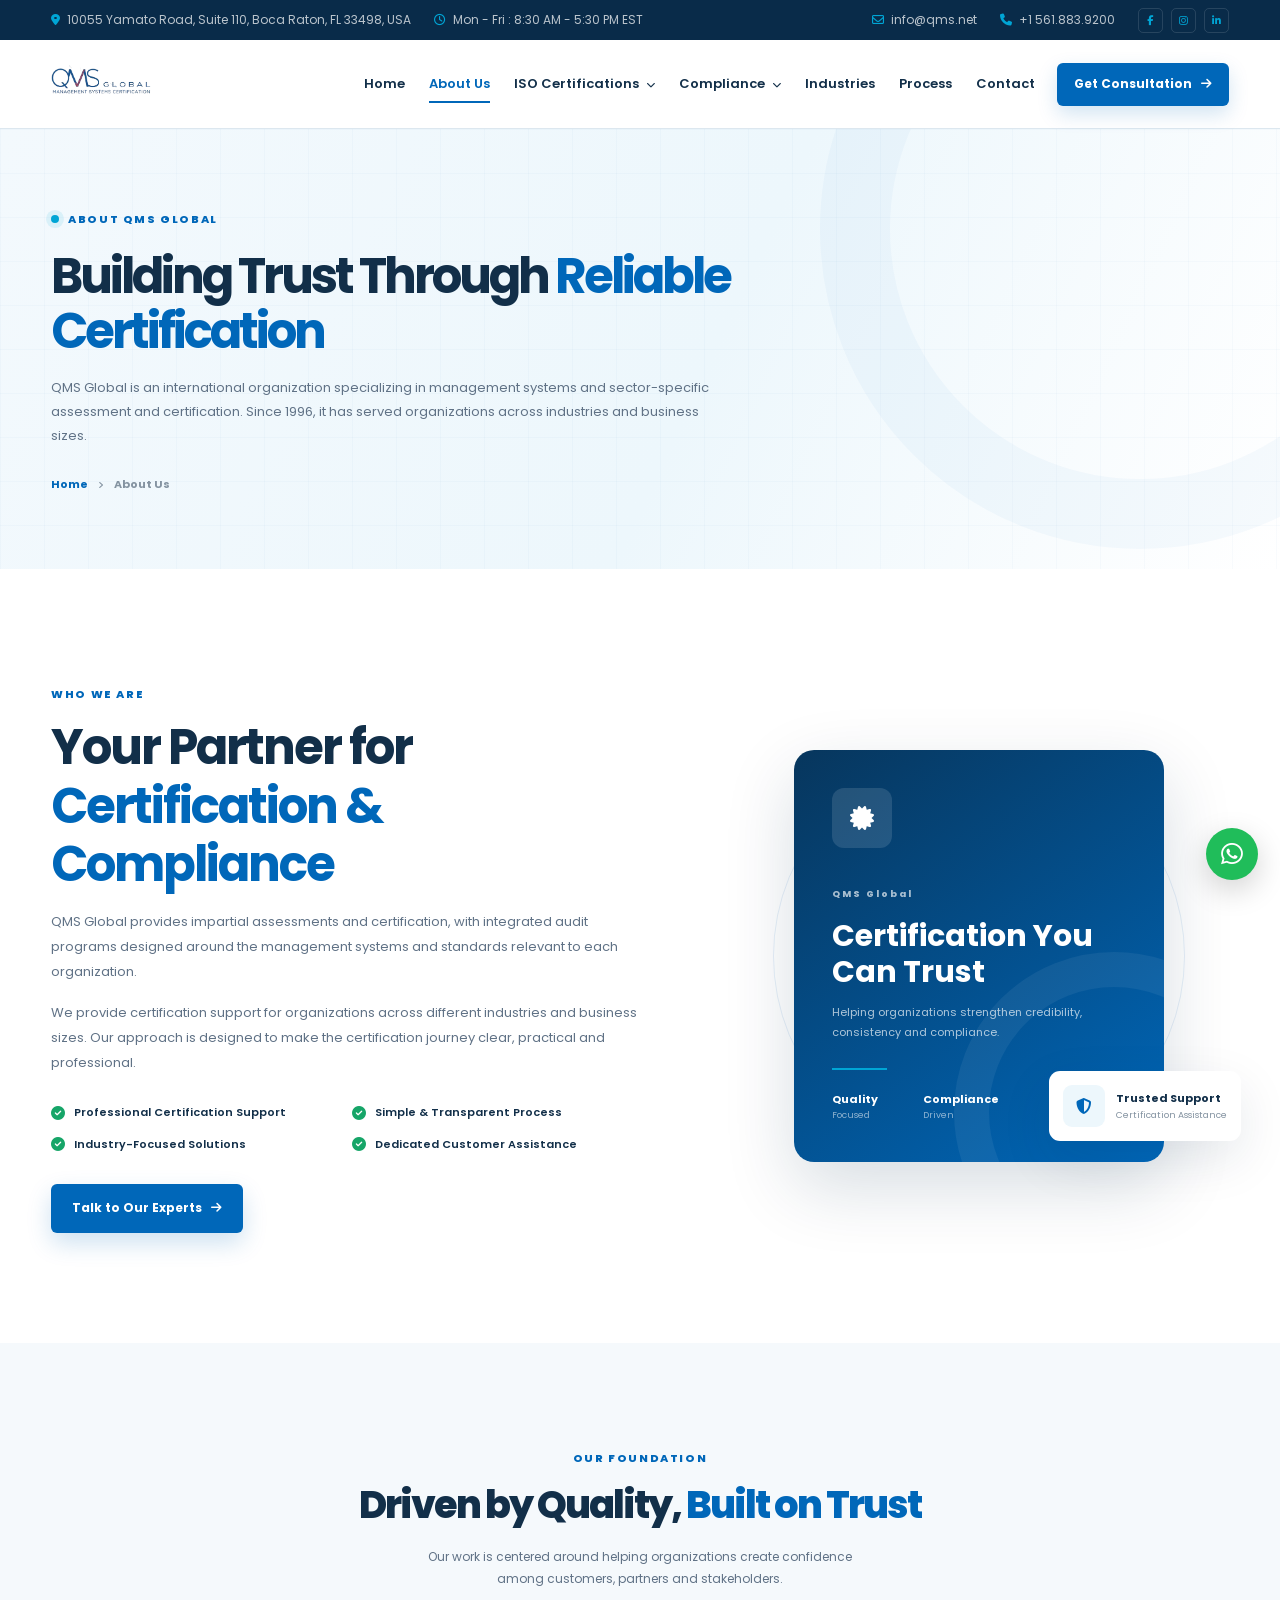
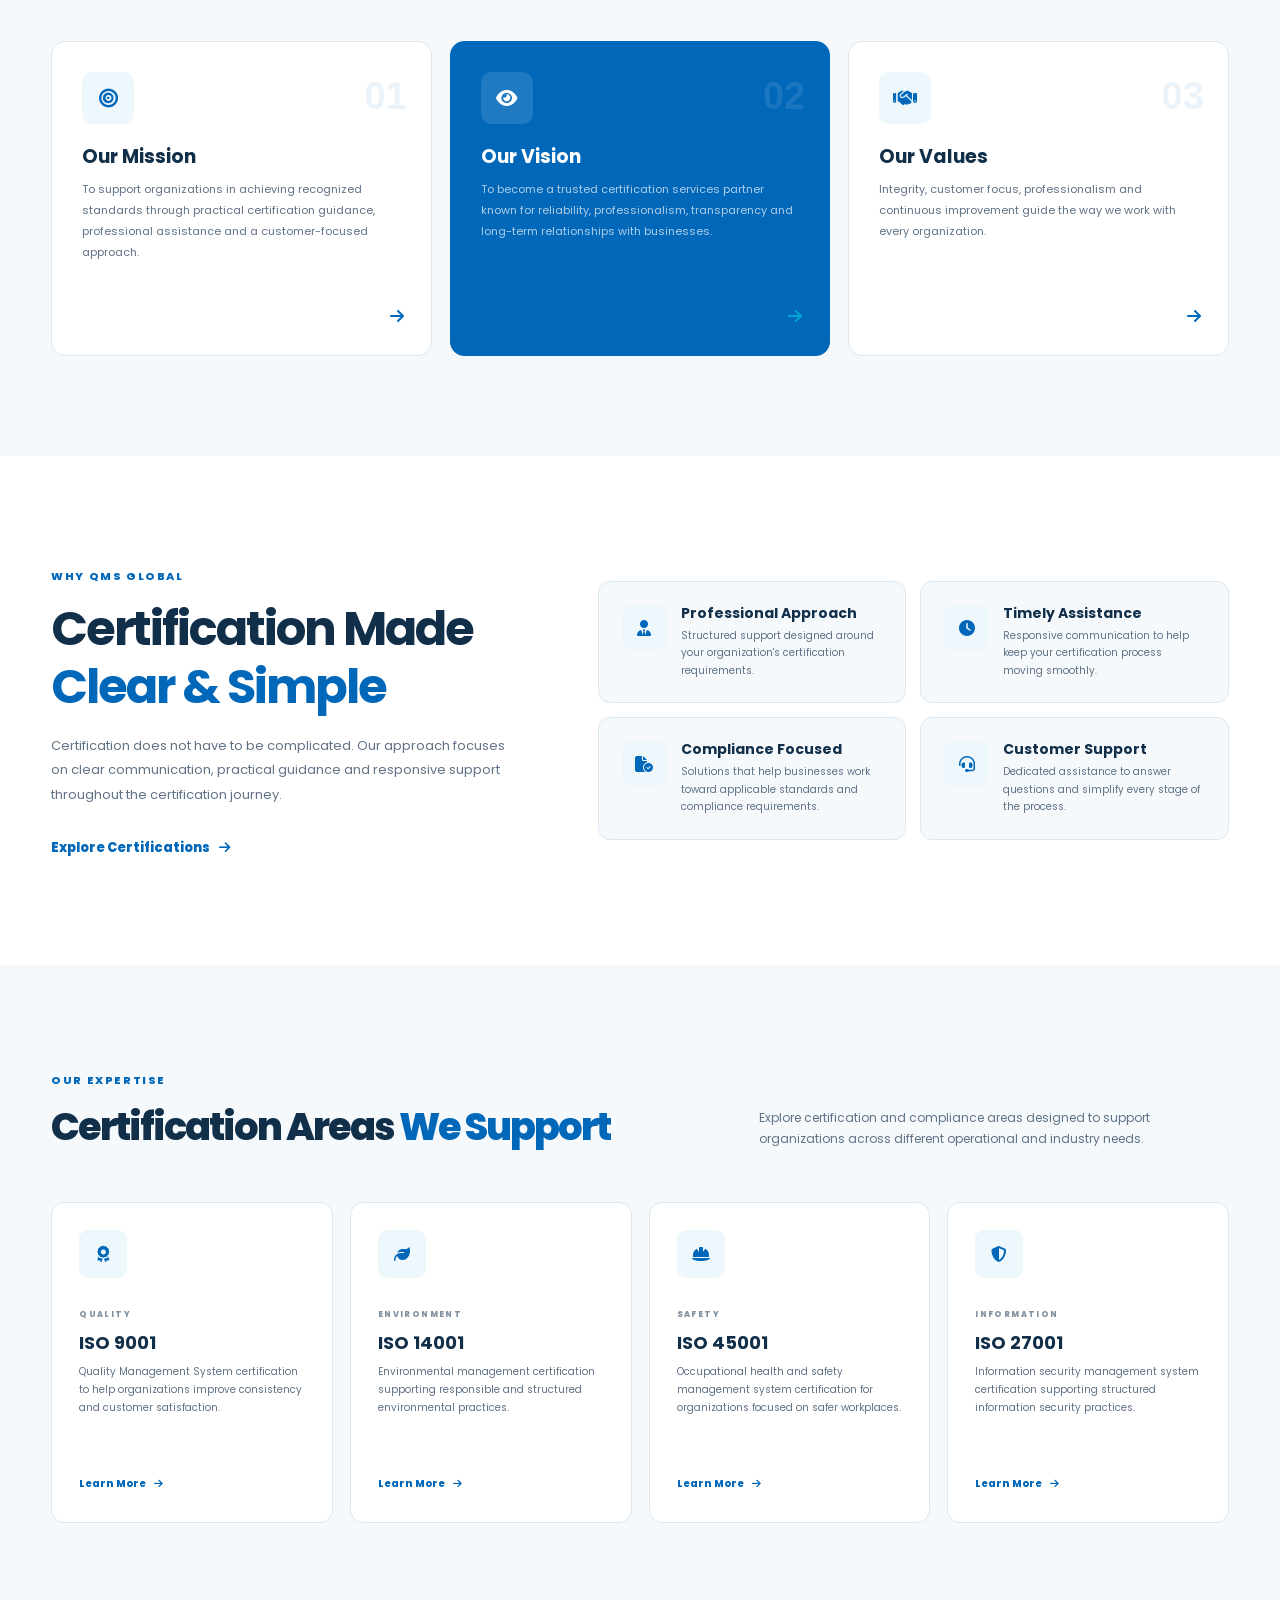
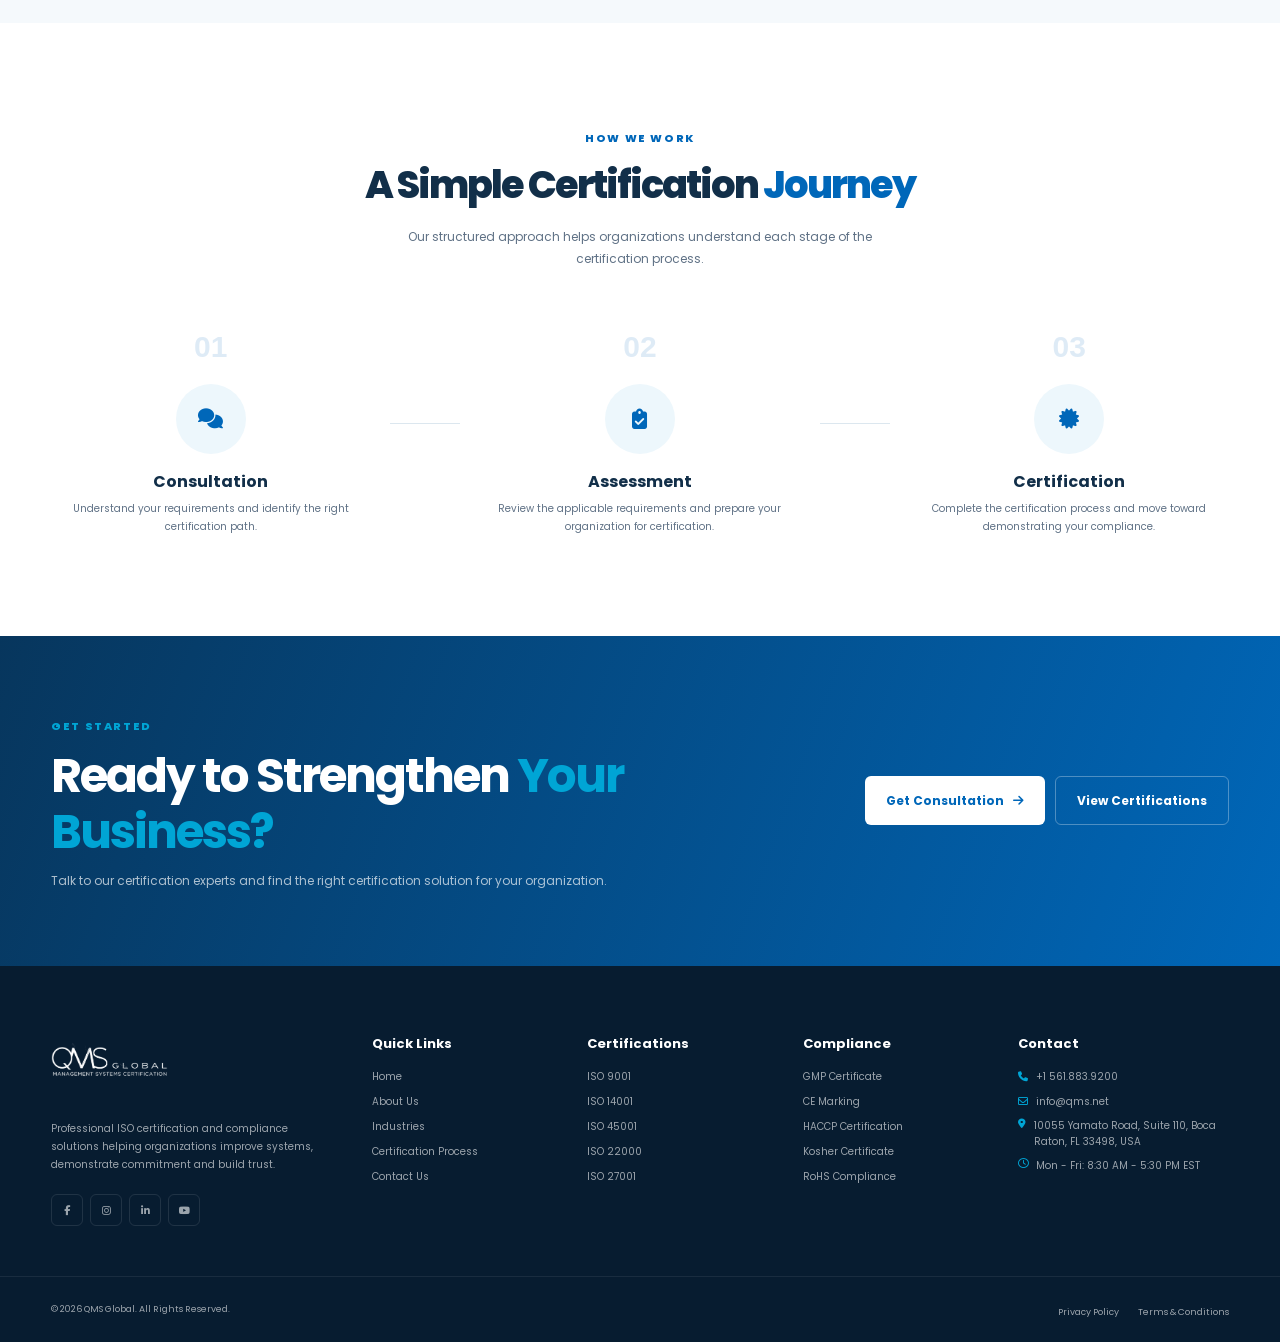
==== commit 2648d8ac: "update" ====
--- a/about.html
+++ b/about.html
@@ -4,11 +4,11 @@
     <meta charset="UTF-8" />
     <meta name="viewport" content="width=device-width, initial-scale=1.0" />
 
-    <title>QMSCERT | ISO Certification Services</title>
+    <title>QMS Global | ISO Certification Services</title>
 
     <meta
       name="description"
-      content="QMSCERT provides professional ISO certification and compliance certification services for organizations across industries."
+      content="QMS Global provides professional ISO certification and compliance certification services for organizations across industries."
     />
 
     <!-- Google Fonts - Poppins -->
@@ -40,19 +40,19 @@
         <div class="topbar-left">
           <span>
             <i class="fa-solid fa-location-dot"></i>
-            New Delhi, India
+            10055 Yamato Road, Suite 110, Boca Raton, FL 33498, USA
           </span>
 
           <span>
             <i class="fa-regular fa-clock"></i>
-            Mon - Sat : 9:00 AM - 7:00 PM
+            Mon - Fri : 8:30 AM - 5:30 PM EST
           </span>
         </div>
 
         <div class="topbar-right">
-          <a href="mailto:cert@qmscert.us">
+          <a href="mailto:info@qms.net">
             <i class="fa-regular fa-envelope"></i>
-            cert@qmscert.us
+            info@qms.net
           </a>
 
           <a href="tel:+1561.883.9200">
@@ -77,7 +77,7 @@
       <div class="container navbar">
         <!-- LOGO IMAGE ONLY -->
         <a href="index.html" class="brand">
-          <img src="images/logo.png" alt="QMSCERT" />
+          <img src="images/logo.png" alt="QMS Global" />
         </a>
 
         <!-- DESKTOP NAVIGATION -->
@@ -96,67 +96,62 @@
             </button>
 
             <div class="dropdown-menu">
-              <a href="iso-9001.html">
+              <a href="ISO-Certifications.html?iso=9001">
                 <i class="fa-solid fa-certificate"></i>
                 ISO 9001:2015
               </a>
 
-              <a href="iso-14001.html">
+              <a href="ISO-Certifications.html?iso=14001">
                 <i class="fa-solid fa-leaf"></i>
                 ISO 14001:2015
               </a>
 
-              <a href="iso-45001.html">
+              <a href="ISO-Certifications.html?iso=45001">
                 <i class="fa-solid fa-helmet-safety"></i>
                 ISO 45001:2018
               </a>
 
-              <a href="iso-22000.html">
+              <a href="ISO-Certifications.html?iso=22000">
                 <i class="fa-solid fa-utensils"></i>
                 ISO 22000:2018
               </a>
 
-              <a href="iso-27001.html">
+              <a href="ISO-Certifications.html?iso=27001">
                 <i class="fa-solid fa-shield-halved"></i>
                 ISO 27001:2022
               </a>
 
-              <a href="iso-13485.html">
+              <a href="ISO-Certifications.html?iso=13485">
                 <i class="fa-solid fa-stethoscope"></i>
                 ISO 13485:2016
               </a>
 
-              <a href="iso-50001.html">
+              <a href="ISO-Certifications.html?iso=50001">
                 <i class="fa-solid fa-bolt"></i>
                 ISO 50001:2018
               </a>
 
-              <a href="iso-22301.html">
+              <a href="ISO-Certifications.html?iso=22301">
                 <i class="fa-solid fa-business-time"></i>
                 ISO 22301:2019
               </a>
 
-              <a href="iso-20000.html">
+              <a href="ISO-Certifications.html?iso=20000">
                 <i class="fa-solid fa-server"></i>
                 ISO 20000-1:2018
               </a>
 
-              <a href="iso-37001.html">
-                <i class="fa-solid fa-scale-balanced"></i>
-                ISO 37001:2016
-              </a>
-
-              <a href="iso-41001.html">
-                <i class="fa-solid fa-building"></i>
-                ISO 41001:2018
-              </a>
-
-              <a href="iso-10002.html">
-                <i class="fa-solid fa-comments"></i>
-                ISO 10002:2018
-              </a>
-
-              <a href="iso-9001.html" class="dropdown-all">
+              <a href="ISO-Certifications.html?iso=28000">
+                <i class="fa-solid fa-truck-ramp-box"></i>
+                ISO 28000:2022
+              </a>
+
+              <a href="ISO-Certifications.html?iso=8001">
+                <i class="fa-solid fa-hand-holding-heart"></i>
+                MVO 8001:2026
+              </a>
+
+              <a href="ISO-Certifications.html?iso=9001" class="dropdown-all">
                 View All Certifications
                 <i class="fa-solid fa-arrow-right"></i>
               </a>
@@ -172,29 +167,34 @@
             </button>
 
             <div class="dropdown-menu">
-              <a href="gmp.html">
+              <a href="compliance.html?type=gmp">
                 <i class="fa-solid fa-prescription-bottle-medical"></i>
                 GMP Certificate
               </a>
 
-              <a href="ce-marking.html">
+              <a href="compliance.html?type=ce">
                 <i class="fa-solid fa-circle-check"></i>
                 CE Marking
               </a>
 
-              <a href="haccp.html">
+              <a href="compliance.html?type=haccp">
                 <i class="fa-solid fa-bowl-food"></i>
                 HACCP Certification
               </a>
 
-              <a href="kosher.html">
+              <a href="compliance.html?type=kosher">
                 <i class="fa-solid fa-award"></i>
                 Kosher Certificate
               </a>
 
-              <a href="rohs.html">
+              <a href="compliance.html?type=rohs">
                 <i class="fa-solid fa-microchip"></i>
                 RoHS Compliance
+              </a>
+
+              <a href="compliance.html?type=all" class="dropdown-all">
+                View All Compliance
+                <i class="fa-solid fa-arrow-right"></i>
               </a>
             </div>
           </div>
@@ -220,7 +220,7 @@
     </header>
 
     <!-- =========================================================
-     QMSCERT ABOUT PAGE
+     QMS Global ABOUT PAGE
 ========================================================= -->
 
     <main>
@@ -234,7 +234,7 @@
           <div class="about-page-hero-content">
             <span class="eyebrow">
               <span class="eyebrow-dot"></span>
-              About QMSCERT
+              About QMS Global
             </span>
 
             <h1>
@@ -243,9 +243,7 @@
             </h1>
 
             <p>
-              QMSCERT Certification Services helps organizations demonstrate
-              quality, compliance and commitment through professional
-              certification and assessment services.
+              QMS Global is an international organization specializing in management systems and sector-specific assessment and certification. Since 1996, it has served organizations across industries and business sizes.
             </p>
 
             <div class="about-breadcrumb">
@@ -272,9 +270,7 @@
               </h2>
 
               <p>
-                QMSCERT is focused on helping businesses establish structured
-                management systems and demonstrate their commitment to quality,
-                safety, environmental responsibility and regulatory compliance.
+                QMS Global provides impartial assessments and certification, with integrated audit programs designed around the management systems and standards relevant to each organization.
               </p>
 
               <p>
@@ -319,7 +315,7 @@
                   <i class="fa-solid fa-certificate"></i>
                 </div>
 
-                <span>QMSCERT</span>
+                <span>QMS Global</span>
 
                 <h3>Certification You Can Trust</h3>
 
@@ -452,7 +448,7 @@
         <div class="container">
           <div class="about-why-grid">
             <div class="about-why-content">
-              <span class="section-label"> Why QMSCERT </span>
+              <span class="section-label"> Why QMS Global </span>
 
               <h2>
                 Certification Made
@@ -753,7 +749,7 @@
       <div class="container footer-grid">
         <div class="footer-company">
           <a href="index.html" class="footer-brand">
-            <img src="images/logo.png" alt="QMSCERT" />
+            <img src="images/logo.png" alt="QMS Global" />
           </a>
 
           <p>
@@ -827,26 +823,26 @@
             +1 561.883.9200
           </a>
 
-          <a href="mailto:cert@qmscert.us">
+          <a href="mailto:info@qms.net">
             <i class="fa-regular fa-envelope"></i>
-            cert@qmscert.us
+            info@qms.net
           </a>
 
           <p>
             <i class="fa-solid fa-location-dot"></i>
-            New Delhi, India
+            10055 Yamato Road, Suite 110, Boca Raton, FL 33498, USA
           </p>
 
           <p>
             <i class="fa-regular fa-clock"></i>
-            Mon - Sat: 9 AM - 7 PM
+            Mon - Fri: 8:30 AM - 5:30 PM EST
           </p>
         </div>
       </div>
 
       <div class="footer-bottom">
         <div class="container footer-bottom-inner">
-          <p>© 2026 QMSCERT. All Rights Reserved.</p>
+          <p>© 2026 QMS Global. All Rights Reserved.</p>
 
           <div>
             <a href="privacy-policy.html">Privacy Policy</a>
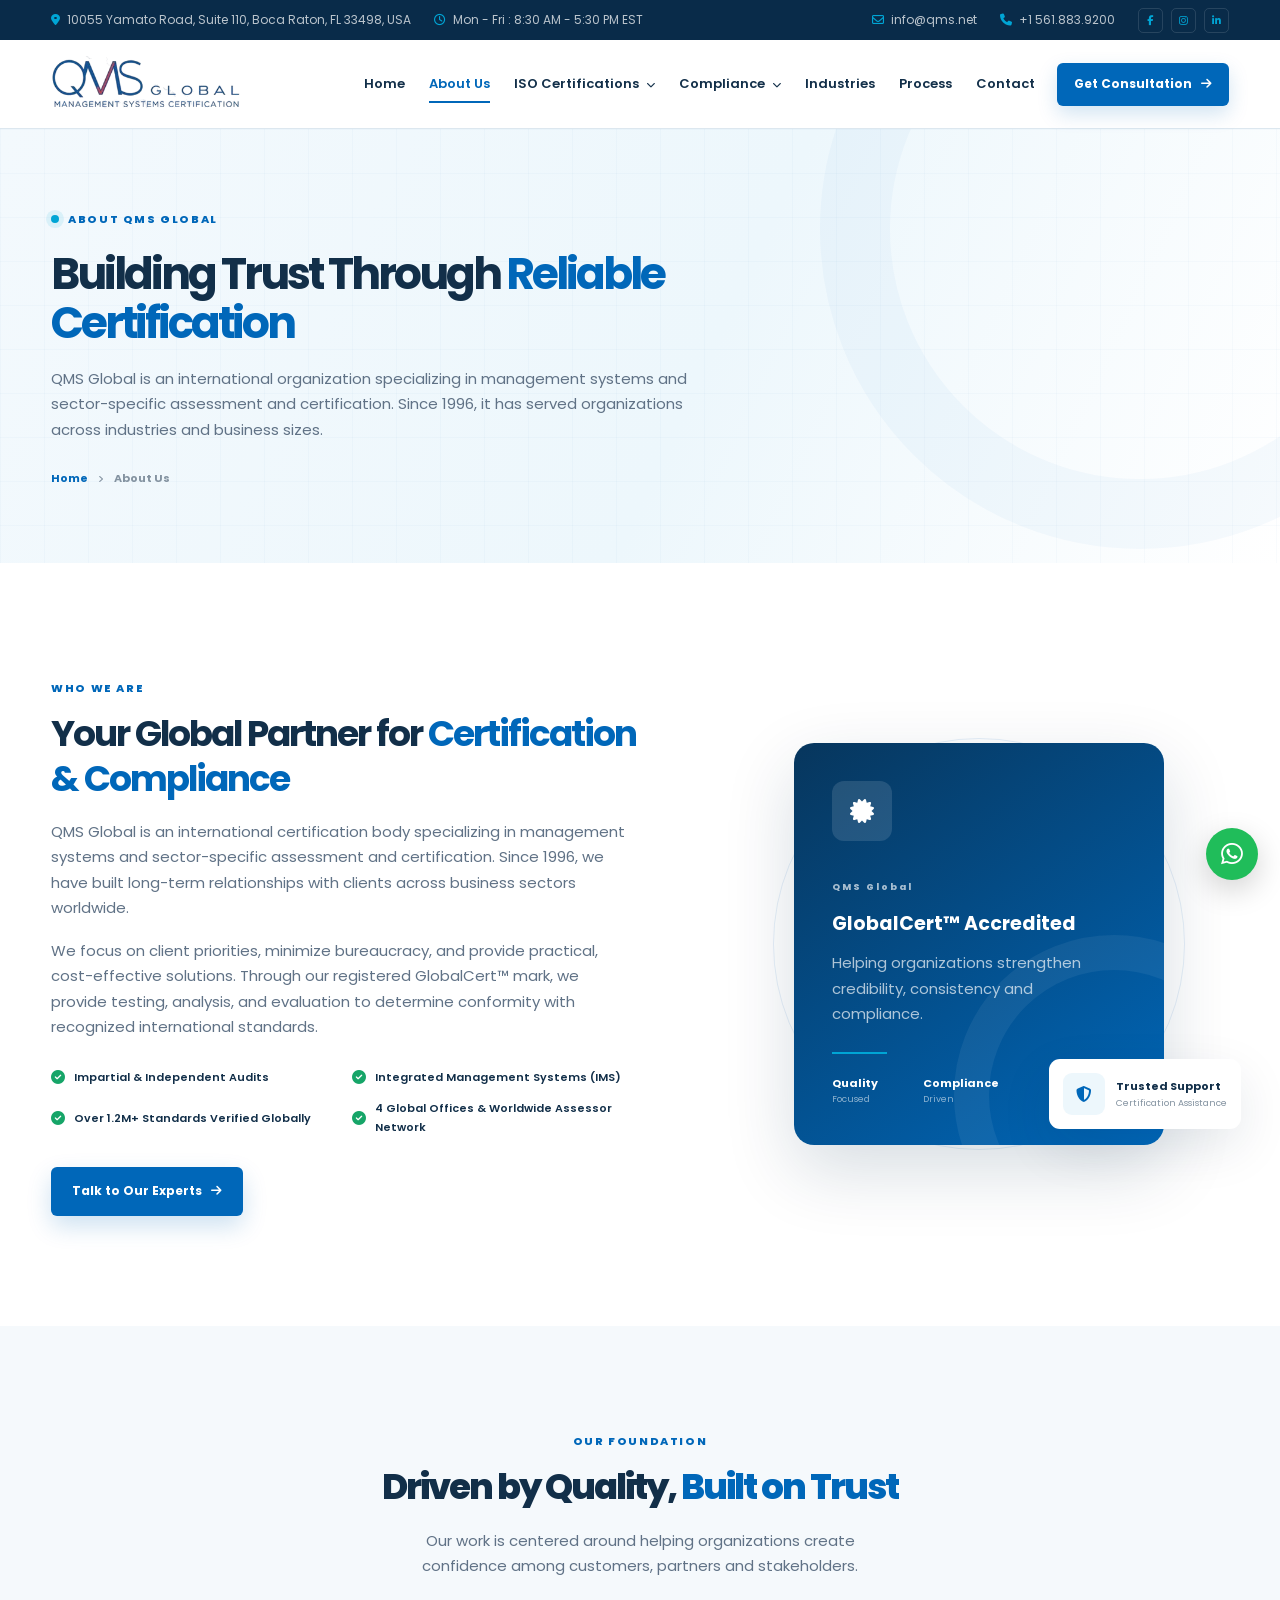
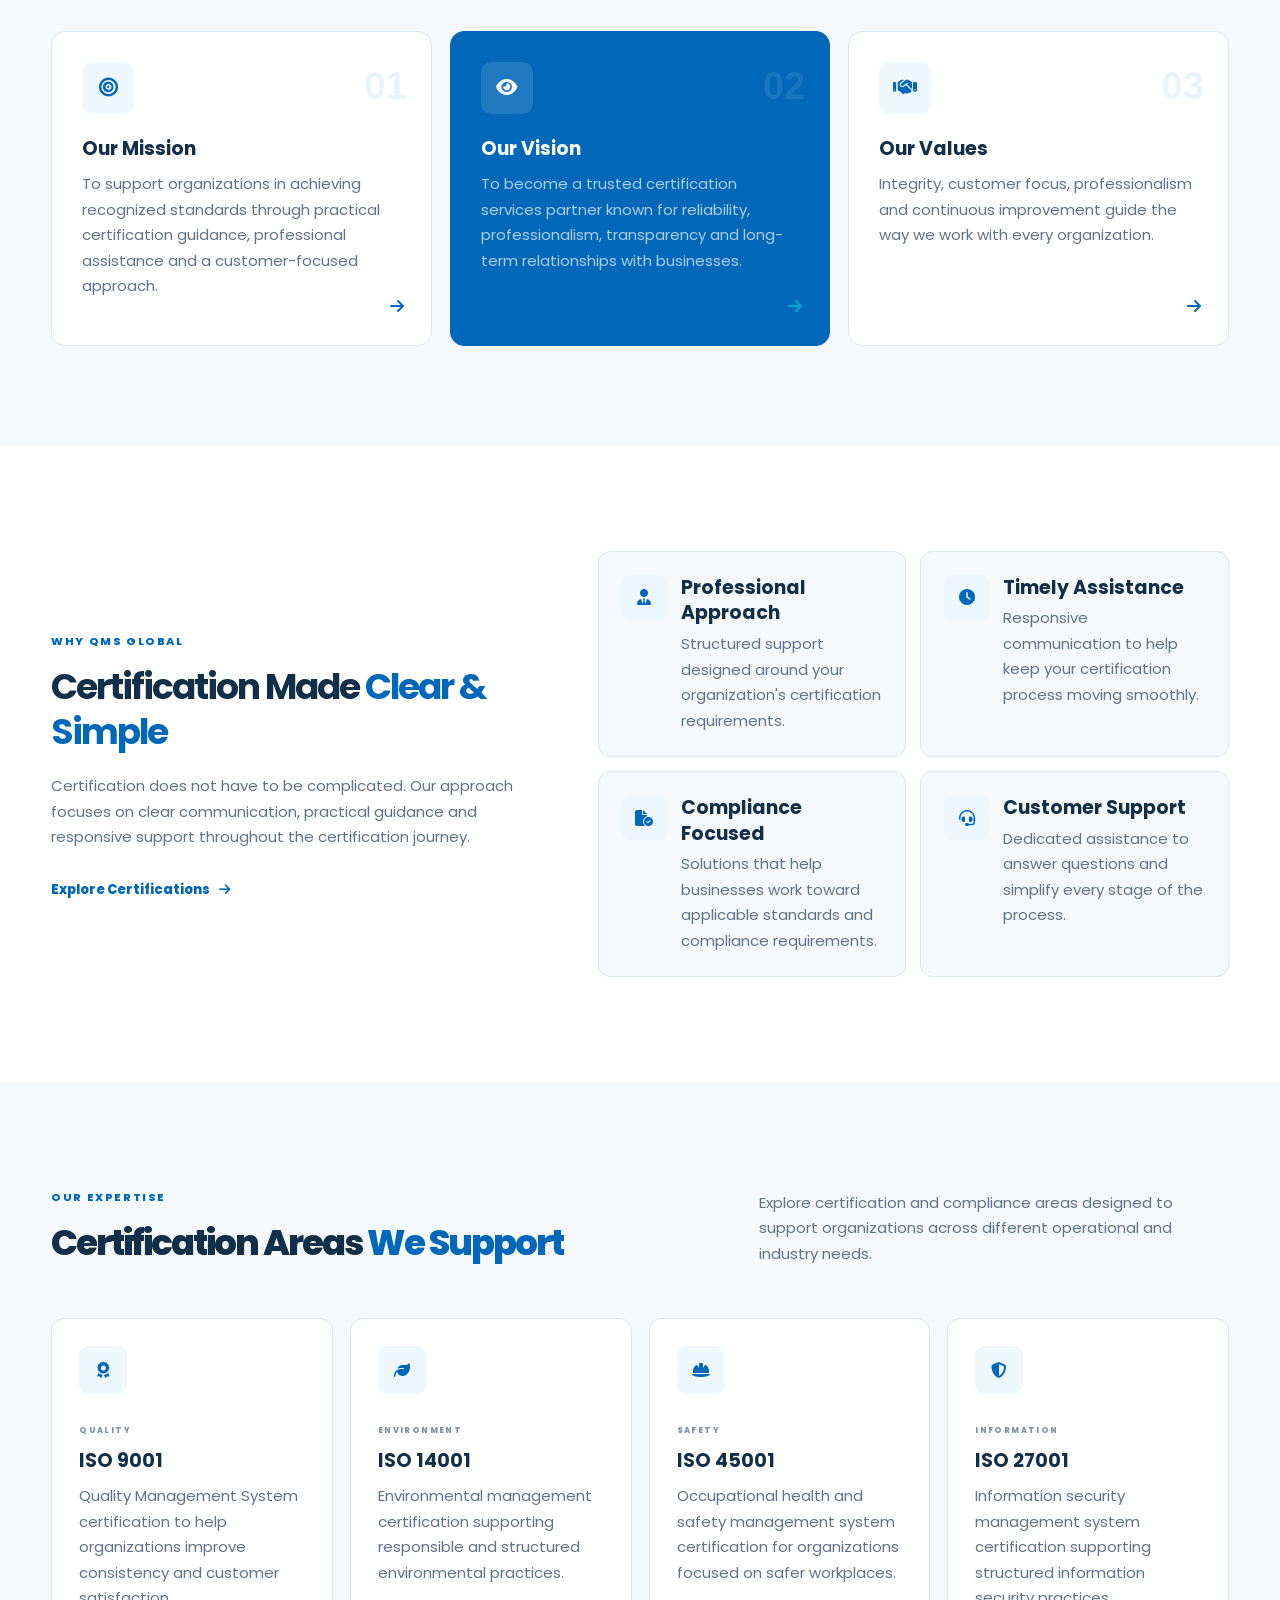
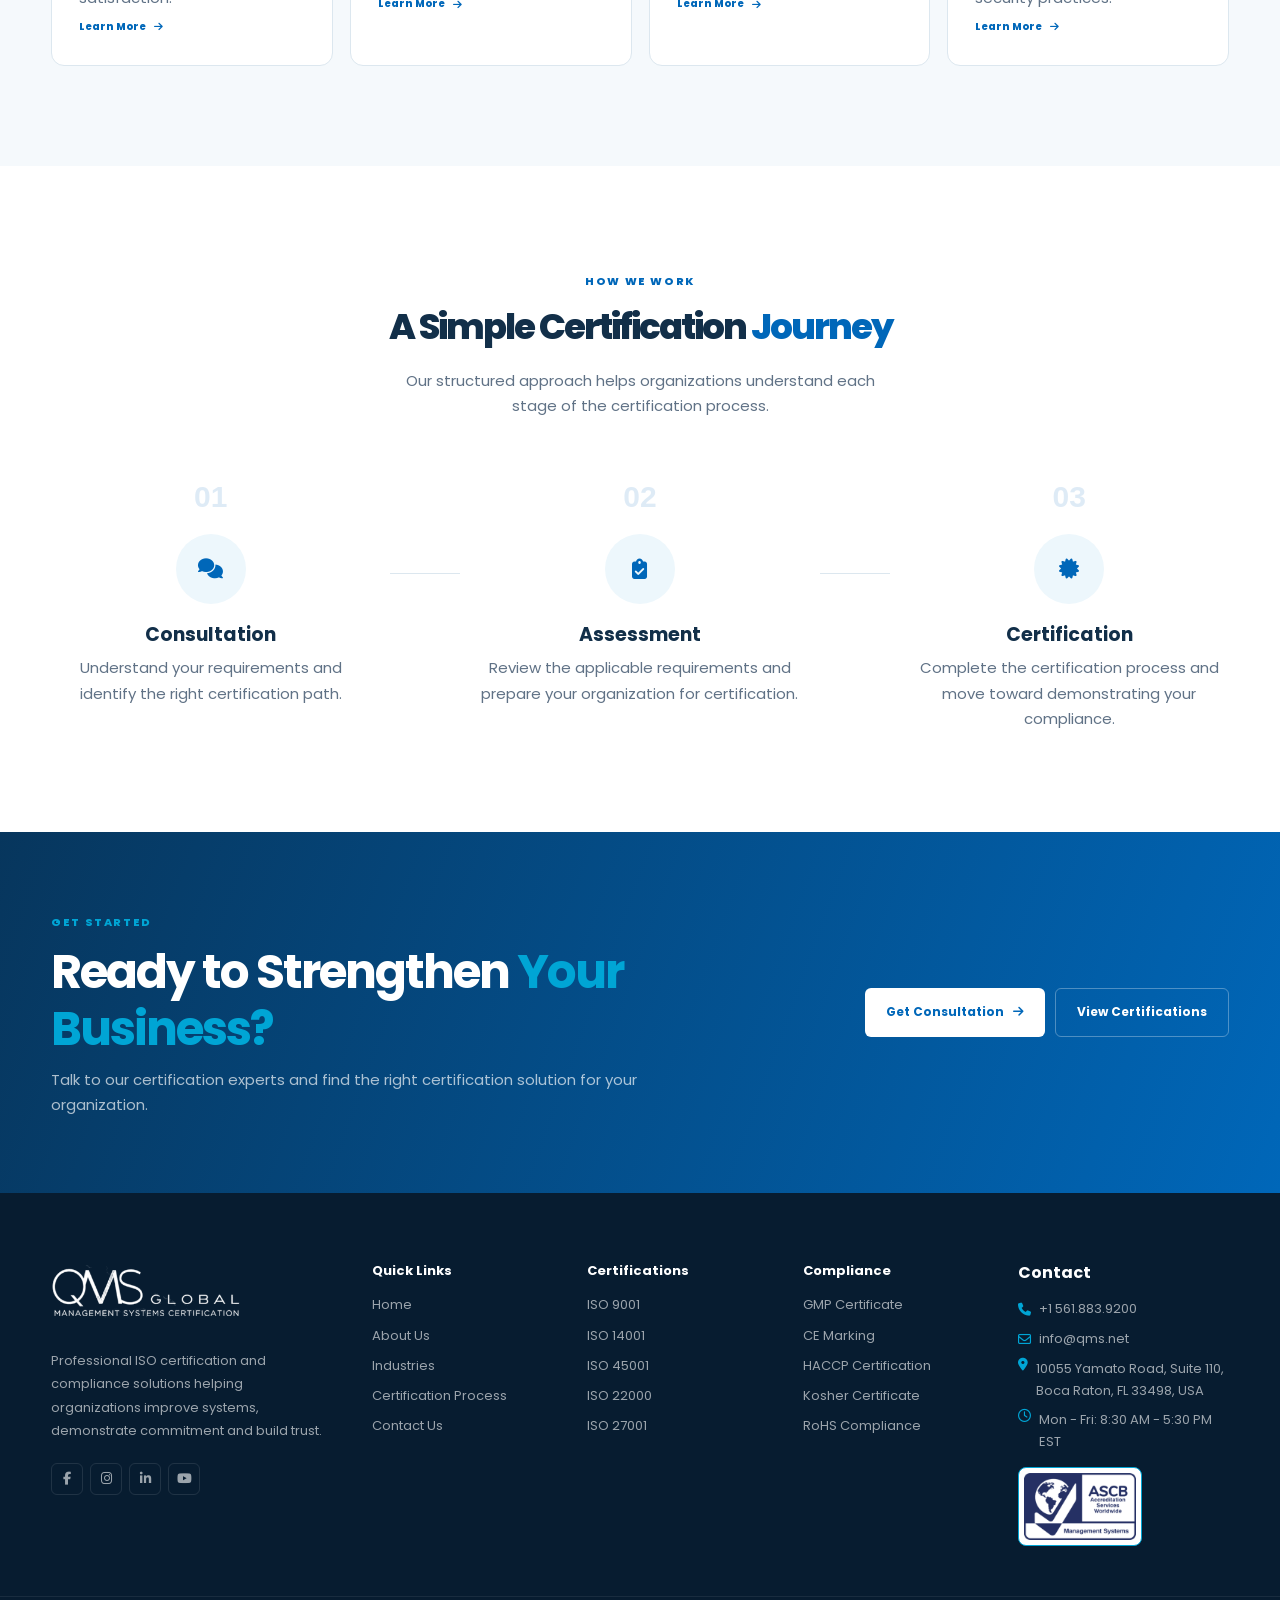
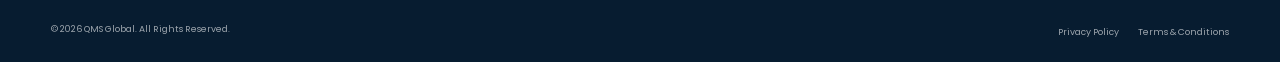
==== commit 2ebb9d87: "update" ====
--- a/about.html
+++ b/about.html
@@ -265,40 +265,37 @@
               <span class="section-label"> Who We Are </span>
 
               <h2>
-                Your Partner for
+                Your Global Partner for
                 <span>Certification & Compliance</span>
               </h2>
 
               <p>
-                QMS Global provides impartial assessments and certification, with integrated audit programs designed around the management systems and standards relevant to each organization.
-              </p>
-
-              <p>
-                We provide certification support for organizations across
-                different industries and business sizes. Our approach is
-                designed to make the certification journey clear, practical and
-                professional.
+                QMS Global is an international certification body specializing in management systems and sector-specific assessment and certification. Since 1996, we have built long-term relationships with clients across business sectors worldwide.
+              </p>
+
+              <p>
+                We focus on client priorities, minimize bureaucracy, and provide practical, cost-effective solutions. Through our registered GlobalCert™ mark, we provide testing, analysis, and evaluation to determine conformity with recognized international standards.
               </p>
 
               <div class="about-page-checks">
                 <div>
                   <i class="fa-solid fa-circle-check"></i>
-                  Professional Certification Support
+                  Impartial & Independent Audits
                 </div>
 
                 <div>
                   <i class="fa-solid fa-circle-check"></i>
-                  Simple & Transparent Process
+                  Integrated Management Systems (IMS)
                 </div>
 
                 <div>
                   <i class="fa-solid fa-circle-check"></i>
-                  Industry-Focused Solutions
+                  Over 1.2M+ Standards Verified Globally
                 </div>
 
                 <div>
                   <i class="fa-solid fa-circle-check"></i>
-                  Dedicated Customer Assistance
+                  4 Global Offices & Worldwide Assessor Network
                 </div>
               </div>
 
@@ -317,7 +314,7 @@
 
                 <span>QMS Global</span>
 
-                <h3>Certification You Can Trust</h3>
+                <h3>GlobalCert™ Accredited</h3>
 
                 <p>
                   Helping organizations strengthen credibility, consistency and
@@ -837,6 +834,9 @@
             <i class="fa-regular fa-clock"></i>
             Mon - Fri: 8:30 AM - 5:30 PM EST
           </p>
+          <a class="footer-ascb-link" href="https://www.ascb.com/Statement/35Statement.pdf" target="_blank" rel="noopener noreferrer" aria-label="View ASCB accreditation statement PDF">
+            <img src="images/ASCB.png" alt="ASCB Accreditation Services Worldwide, Management Systems" />
+          </a>
         </div>
       </div>
 
--- a/css/style.css
+++ b/css/style.css
@@ -178,8 +178,8 @@
 }
 
 .brand img {
-  width: 100px;
-  height: 62px;
+  width: 190px;
+  height: 60px;
   object-fit: contain;
   object-position: left center;
 }
@@ -2045,8 +2045,8 @@
 }
 
 .footer-brand img {
-  width: 180px;
-  height: 58px;
+  width: 190px !important;
+  height: 60px;
 
   object-fit: contain;
 
@@ -2060,7 +2060,7 @@
 
   margin-top: 18px;
 
-  font-size: 10px;
+  font-size: 13px;
   line-height: 1.8;
 }
 
@@ -2083,7 +2083,7 @@
   align-items: center;
   justify-content: center;
 
-  font-size: 10px;
+  font-size: 13px;
 
   transition: var(--transition);
 }
@@ -2110,7 +2110,7 @@
 }
 
 .footer-column > a {
-  font-size: 10px;
+  font-size: 13px;
 
   transition: var(--transition);
 }
@@ -2124,6 +2124,11 @@
   display: flex;
   align-items: center;
   gap: 8px;
+  font-size: 13px;
+}
+
+.footer-contact h3 {
+  font-size: 16px;
 }
 
 .footer-contact i {
@@ -2135,8 +2140,31 @@
   align-items: flex-start;
   gap: 8px;
 
-  font-size: 10px;
-  line-height: 1.6;
+  font-size: 13px;
+  line-height: 1.65;
+}
+
+.footer-ascb-link {
+  display: inline-flex;
+  margin-top: 7px;
+  padding: 5px;
+  background: #fff;
+  border: 1px solid var(--cyan);
+  border-radius: 8px;
+
+}
+
+.footer-ascb-link img {
+  display: block;
+  width: 112px;
+  height: auto;
+  border-radius: 4px;
+}
+
+.footer-ascb-link:hover {
+  border-color: var(--blue);
+  box-shadow: 0 5px 16px rgba(0, 165, 213, 0.22);
+
 }
 
 .footer-bottom {
@@ -2377,19 +2405,19 @@
   }
 
   .brand img {
-    width: 90px;
-    height: 55px;
+    width: 190px;
+    height: 60px;
   }
 
   .nav-link,
   .dropdown-toggle {
-    font-size: 11px;
+    font-size: 12px;
     padding: 9px 7px;
   }
 
   .nav-btn {
     min-height: 40px;
-    font-size: 11px;
+    font-size: 12px;
     padding: 0 12px;
   }
 
@@ -2842,8 +2870,8 @@
 
   /* HEADER */
   .brand img {
-    width: 88px;
-    height: 53px;
+    width: 190px;
+    height: 60px;
   }
 
   /* HERO */
@@ -3134,7 +3162,7 @@
   }
 
   .topbar-left span {
-    font-size: 9px;
+    font-size: 10px;
   }
 
   /* HEADER */
@@ -3143,8 +3171,8 @@
   }
 
   .brand img {
-    width: 82px;
-    height: 50px;
+    width: 190px;
+    height: 60px;
   }
 
   .menu-toggle {
@@ -3488,7 +3516,7 @@
   }
 
   .footer-brand img {
-    width: 160px;
+    width: 175px !important;
   }
 
   .footer-company > p {
@@ -3517,13 +3545,13 @@
 
   /* TOPBAR */
   .topbar-left span {
-    font-size: 8px;
+    font-size: 10px;
   }
 
   /* NAV */
   .brand img {
-    width: 76px;
-    height: 47px;
+    width: 175px;
+    height: 55px;
   }
 
   .menu-toggle {
@@ -3739,7 +3767,7 @@
   }
 
   .topbar-left span {
-    font-size: 7px;
+    font-size: 10px;
   }
 
   .navbar {
@@ -3747,8 +3775,8 @@
   }
 
   .brand img {
-    width: 70px;
-    height: 43px;
+    width: 175px;
+    height: 55px;
   }
 
   .menu-toggle {
@@ -3936,6 +3964,15 @@
   .footer-contact p {
     font-size: 9px;
   }
+
+  .footer-contact h3 {
+    font-size: 14px;
+  }
+
+  .footer-contact a,
+  .footer-contact p {
+    font-size: 12px;
+  }
 }
 
 /* =========================================================
@@ -3956,8 +3993,8 @@
   }
 
   .brand img {
-    width: 65px;
-    height: 40px;
+    width: 155px;
+    height: 48px;
   }
 
   .menu-toggle {
@@ -4267,7 +4304,7 @@
   }
 
   .footer-brand img {
-    width: 140px;
+    width: 155px !important;
   }
 
   .footer-company > p {
@@ -4281,6 +4318,15 @@
   .footer-column > a,
   .footer-contact p {
     font-size: 8px;
+  }
+
+  .footer-contact h3 {
+    font-size: 12px;
+  }
+
+  .footer-contact a,
+  .footer-contact p {
+    font-size: 11px;
   }
 
   .footer-social a {
@@ -4316,8 +4362,8 @@
   }
 
   .brand img {
-    width: 58px;
-    height: 36px;
+    width: 125px;
+    height: 40px;
   }
 
   .menu-toggle {
@@ -4444,7 +4490,7 @@
   }
 
   .footer-brand img {
-    width: 120px;
+    width: 125px !important;
   }
 }
 
@@ -4488,3 +4534,186 @@
     transition-duration: 0.01ms !important;
   }
 }
+
+/* Consistent, medium-sized content typography across all pages */
+section h1,
+section .about-page-hero h1,
+section .contact-hero h1,
+section .compliance-page-hero h1,
+section .industries-hero h1,
+section .iso-page-hero h1,
+section .process-hero h1 {
+  font-size: clamp(34px, 3.5vw, 44px) !important;
+  line-height: 1.18;
+}
+
+section .section-heading h2,
+section .cta h2,
+section .about-content h2,
+section .recognition h2,
+section .consultation-content h2,
+section .about-page-content h2,
+section .about-why-content h2,
+section .about-page-cta h2,
+section .contact-intro-heading h2,
+section .contact-details h2,
+section .location-heading h2,
+section .support-content h2,
+section .compliance-overview-content h2,
+section .compliance-requirements-content h2,
+section .compliance-page-cta h2,
+section .industries-intro-content h2,
+section .industries-why-content h2,
+section .industries-cta h2,
+section .iso-overview-content h2,
+section .iso-requirements-content h2,
+section .iso-page-cta h2,
+section .process-intro-content h2,
+section .process-preparation-content h2,
+section .process-cta h2 {
+  font-size: clamp(28px, 2.8vw, 36px) !important;
+  line-height: 1.25;
+}
+
+section h3:not(.iso-certificate-body h3):not(.compliance-certificate-body h3) {
+  font-size: 19px !important;
+  line-height: 1.35;
+}
+
+section p:not(.form-note):not(.form-error) {
+  font-size: 15px !important;
+  line-height: 1.7;
+}
+
+@media (max-width: 768px) {
+  section h1,
+  section .about-page-hero h1,
+  section .contact-hero h1,
+  section .compliance-page-hero h1,
+  section .industries-hero h1,
+  section .iso-page-hero h1,
+  section .process-hero h1 {
+    font-size: clamp(32px, 6vw, 38px) !important;
+  }
+
+  section .section-heading h2,
+  section .cta h2,
+  section .about-content h2,
+  section .recognition h2,
+  section .consultation-content h2,
+  section .about-page-content h2,
+  section .about-why-content h2,
+  section .about-page-cta h2,
+  section .contact-intro-heading h2,
+  section .contact-details h2,
+  section .location-heading h2,
+  section .support-content h2,
+  section .compliance-overview-content h2,
+  section .compliance-requirements-content h2,
+  section .compliance-page-cta h2,
+  section .industries-intro-content h2,
+  section .industries-why-content h2,
+  section .industries-cta h2,
+  section .iso-overview-content h2,
+  section .iso-requirements-content h2,
+  section .iso-page-cta h2,
+  section .process-intro-content h2,
+  section .process-preparation-content h2,
+  section .process-cta h2 {
+    font-size: 31px !important;
+  }
+
+  section p:not(.form-note):not(.form-error) {
+    font-size: 14px !important;
+  }
+}
+
+@media (max-width: 480px) {
+  section h1,
+  section .about-page-hero h1,
+  section .contact-hero h1,
+  section .compliance-page-hero h1,
+  section .industries-hero h1,
+  section .iso-page-hero h1,
+  section .process-hero h1 {
+    font-size: 32px !important;
+  }
+
+  section .section-heading h2,
+  section .cta h2,
+  section .about-content h2,
+  section .recognition h2,
+  section .consultation-content h2,
+  section .about-page-content h2,
+  section .about-why-content h2,
+  section .about-page-cta h2,
+  section .contact-intro-heading h2,
+  section .contact-details h2,
+  section .location-heading h2,
+  section .support-content h2,
+  section .compliance-overview-content h2,
+  section .compliance-requirements-content h2,
+  section .compliance-page-cta h2,
+  section .industries-intro-content h2,
+  section .industries-why-content h2,
+  section .industries-cta h2,
+  section .iso-overview-content h2,
+  section .iso-requirements-content h2,
+  section .iso-page-cta h2,
+  section .process-intro-content h2,
+  section .process-preparation-content h2,
+  section .process-cta h2 {
+    font-size: 28px !important;
+  }
+
+  section h3:not(.iso-certificate-body h3):not(.compliance-certificate-body h3) {
+    font-size: 18px !important;
+  }
+
+  section p:not(.form-note):not(.form-error) {
+    font-size: 14px !important;
+  }
+}
+
+@media (max-width: 380px) {
+  section h1,
+  section .about-page-hero h1,
+  section .contact-hero h1,
+  section .compliance-page-hero h1,
+  section .industries-hero h1,
+  section .iso-page-hero h1,
+  section .process-hero h1 {
+    font-size: 30px !important;
+  }
+
+  section .section-heading h2,
+  section .cta h2,
+  section .about-content h2,
+  section .recognition h2,
+  section .consultation-content h2,
+  section .about-page-content h2,
+  section .about-why-content h2,
+  section .about-page-cta h2,
+  section .contact-intro-heading h2,
+  section .contact-details h2,
+  section .location-heading h2,
+  section .support-content h2,
+  section .compliance-overview-content h2,
+  section .compliance-requirements-content h2,
+  section .compliance-page-cta h2,
+  section .industries-intro-content h2,
+  section .industries-why-content h2,
+  section .industries-cta h2,
+  section .iso-overview-content h2,
+  section .iso-requirements-content h2,
+  section .iso-page-cta h2,
+  section .process-intro-content h2,
+  section .process-preparation-content h2,
+  section .process-cta h2 {
+    font-size: 26px !important;
+  }
+
+  section p:not(.form-note):not(.form-error) {
+    font-size: 13px !important;
+  }
+}
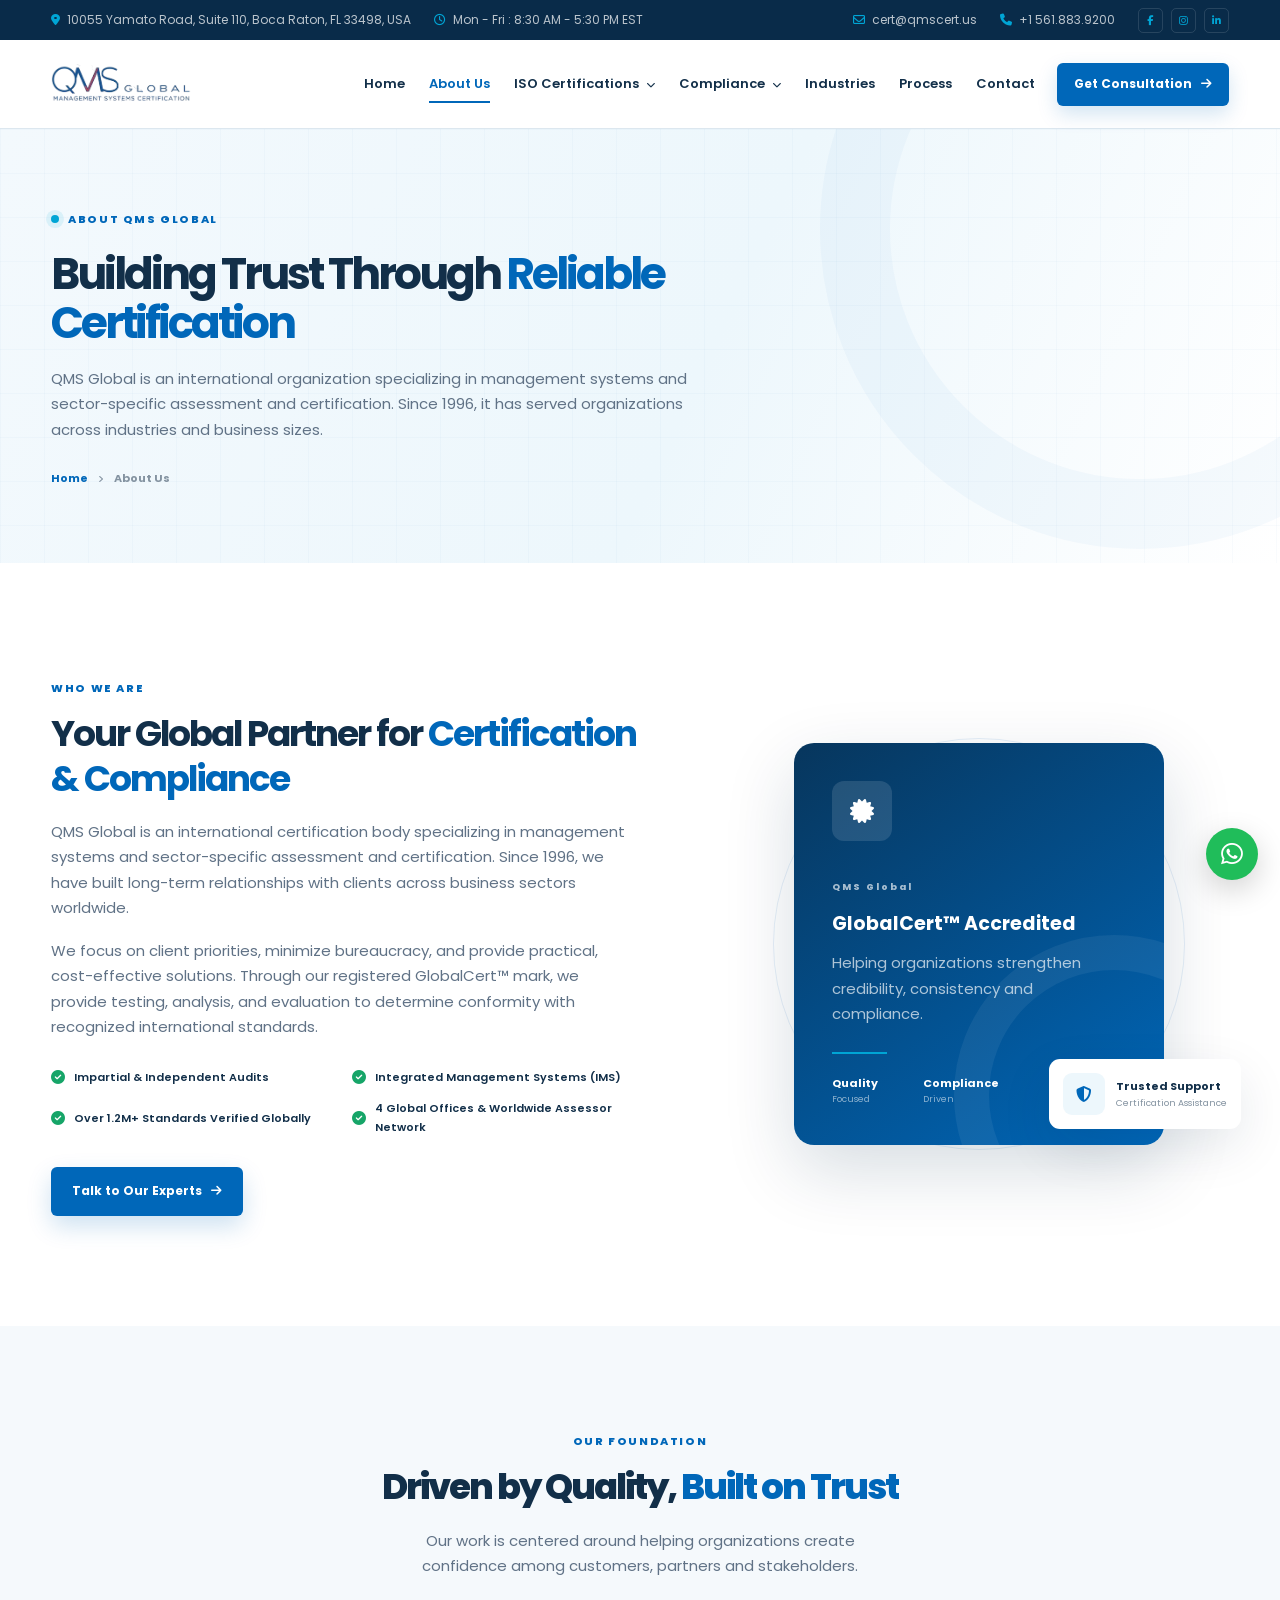
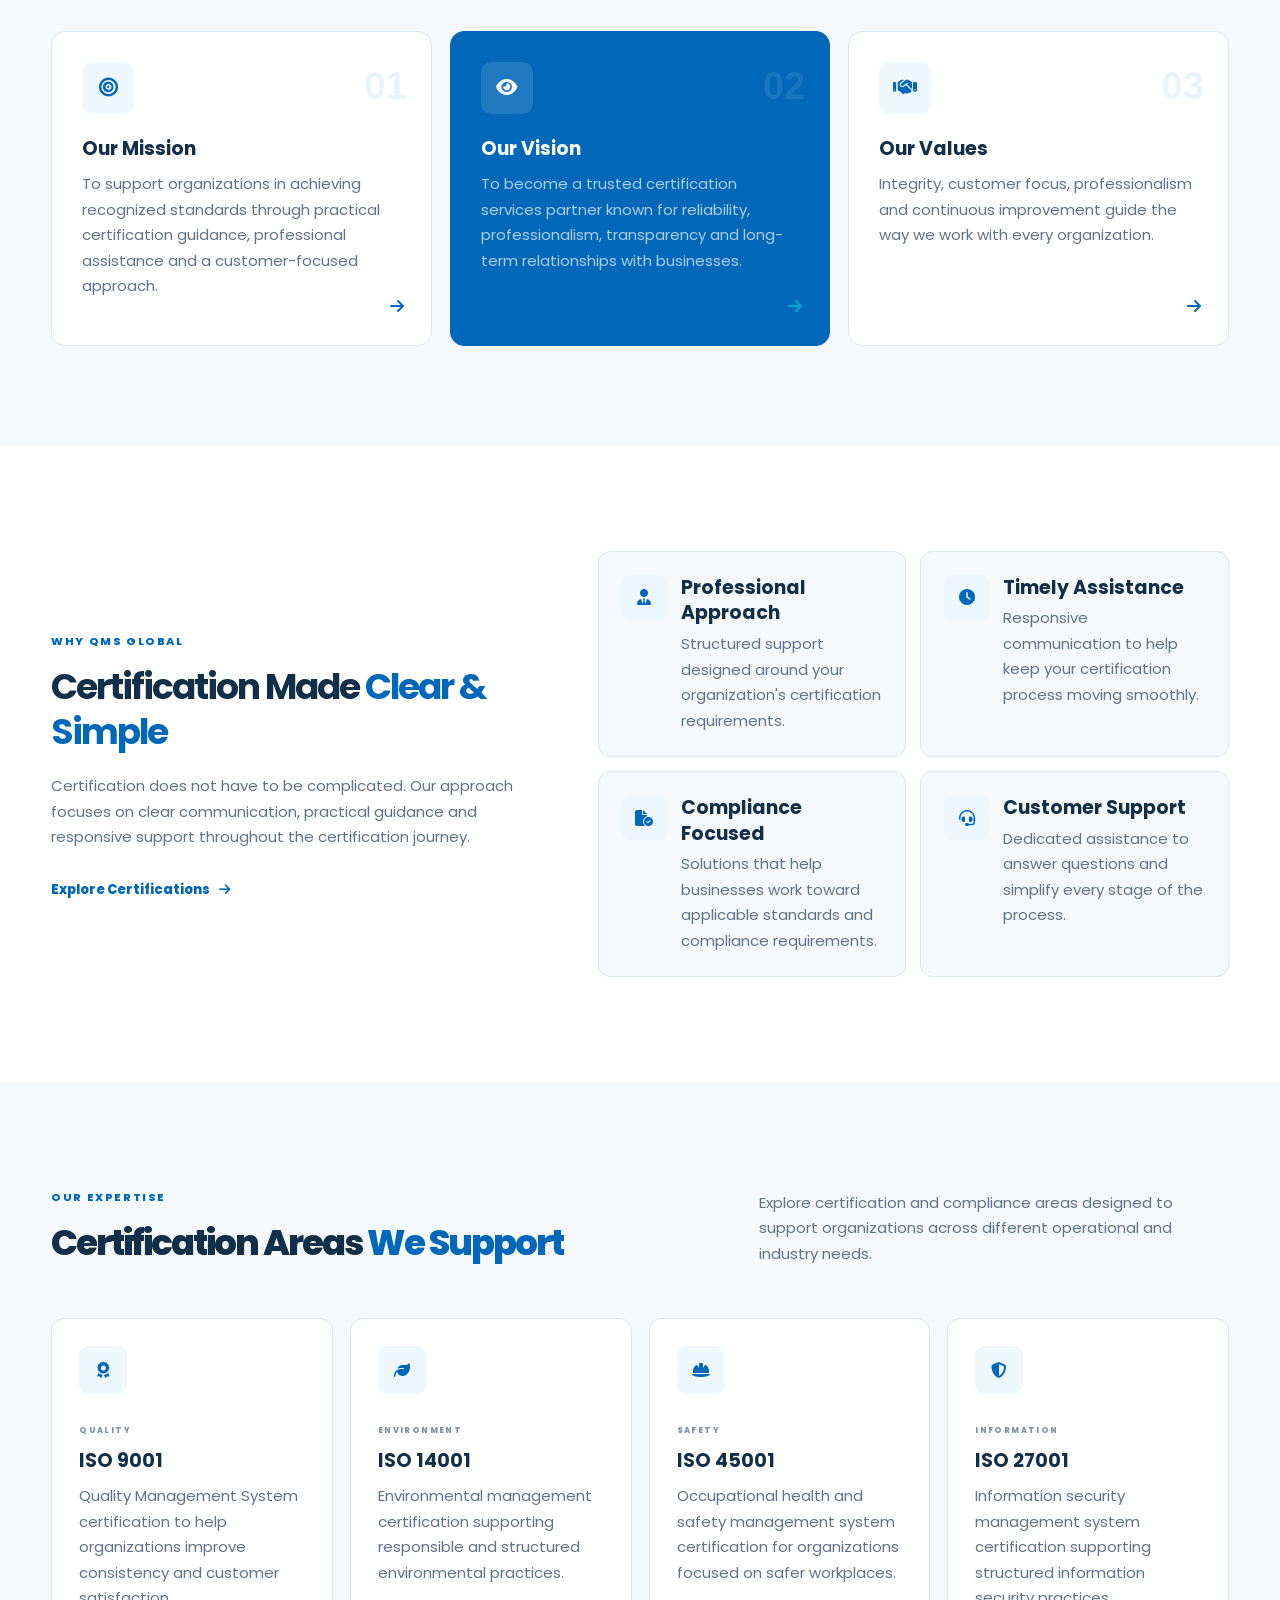
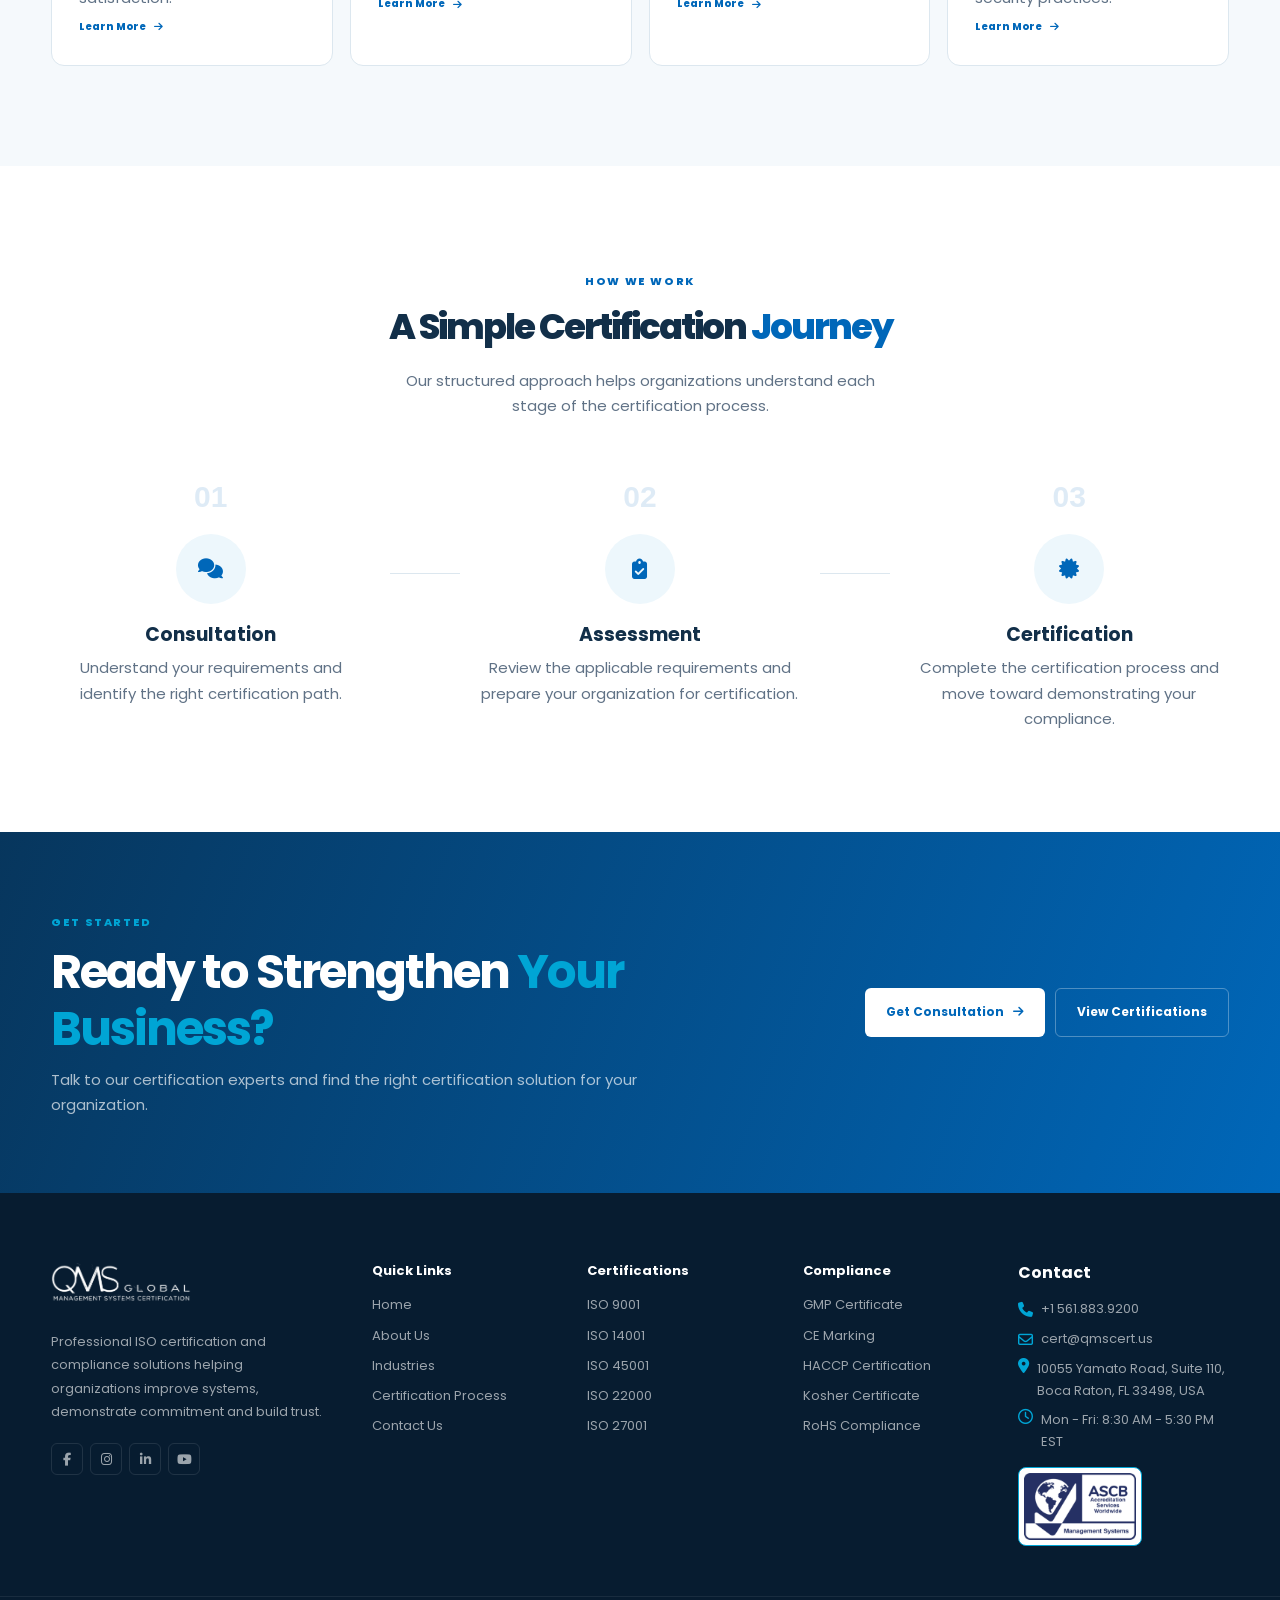
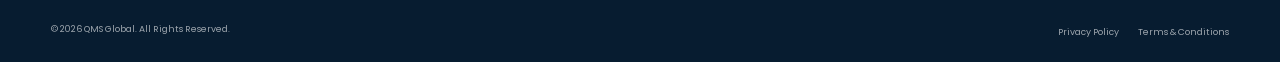
==== commit a4ac8df5: "update" ====
--- a/about.html
+++ b/about.html
@@ -50,9 +50,9 @@
         </div>
 
         <div class="topbar-right">
-          <a href="mailto:info@qms.net">
+          <a href="mailto:cert@qmscert.us">
             <i class="fa-regular fa-envelope"></i>
-            info@qms.net
+            cert@qmscert.us
           </a>
 
           <a href="tel:+1561.883.9200">
@@ -820,9 +820,9 @@
             +1 561.883.9200
           </a>
 
-          <a href="mailto:info@qms.net">
+          <a href="mailto:cert@qmscert.us">
             <i class="fa-regular fa-envelope"></i>
-            info@qms.net
+            cert@qmscert.us
           </a>
 
           <p>
--- a/css/style.css
+++ b/css/style.css
@@ -1,5 +1,7 @@
 
 @import url('https://fonts.googleapis.com/css2?family=Poppins:wght@300;400;500;600;700;800&display=swap');
+
+/* Inactive reference palette: --qms-primary: #063B63; --qms-accent: #E13B45; --qms-text: #111827; --qms-background: #FFFFFF; --qms-muted: #64748B. Previous site colors are active below. */
 
 :root {
   --blue: #0067b9;
@@ -153,7 +155,8 @@
 ========================================================= */
 
 .header {
-  position: relative;
+  position: sticky;
+  top: 0;
   z-index: 1000;
   background: var(--white);
   border-bottom: 1px solid var(--border);
@@ -178,8 +181,8 @@
 }
 
 .brand img {
-  width: 190px;
-  height: 60px;
+  width: 160px;
+  height: 52px;
   object-fit: contain;
   object-position: left center;
 }
@@ -2045,8 +2048,8 @@
 }
 
 .footer-brand img {
-  width: 190px !important;
-  height: 60px;
+  width: 160px !important;
+  height: 52px;
 
   object-fit: contain;
 
@@ -2133,6 +2136,8 @@
 
 .footer-contact i {
   color: var(--cyan);
+  font-size: 15px;
+  flex-shrink: 0;
 }
 
 .footer-contact p {
@@ -2405,8 +2410,8 @@
   }
 
   .brand img {
-    width: 190px;
-    height: 60px;
+    width: 160px;
+    height: 52px;
   }
 
   .nav-link,
@@ -2870,8 +2875,8 @@
 
   /* HEADER */
   .brand img {
-    width: 190px;
-    height: 60px;
+    width: 160px;
+    height: 52px;
   }
 
   /* HERO */
@@ -3171,8 +3176,8 @@
   }
 
   .brand img {
-    width: 190px;
-    height: 60px;
+    width: 160px;
+    height: 52px;
   }
 
   .menu-toggle {
@@ -3516,7 +3521,7 @@
   }
 
   .footer-brand img {
-    width: 175px !important;
+    width: 145px !important;
   }
 
   .footer-company > p {
@@ -3550,8 +3555,8 @@
 
   /* NAV */
   .brand img {
-    width: 175px;
-    height: 55px;
+    width: 145px;
+    height: 48px;
   }
 
   .menu-toggle {
@@ -3775,8 +3780,8 @@
   }
 
   .brand img {
-    width: 175px;
-    height: 55px;
+    width: 145px;
+    height: 48px;
   }
 
   .menu-toggle {
@@ -3993,8 +3998,8 @@
   }
 
   .brand img {
-    width: 155px;
-    height: 48px;
+    width: 125px;
+    height: 42px;
   }
 
   .menu-toggle {
@@ -4304,7 +4309,7 @@
   }
 
   .footer-brand img {
-    width: 155px !important;
+    width: 125px !important;
   }
 
   .footer-company > p {
@@ -4362,8 +4367,8 @@
   }
 
   .brand img {
-    width: 125px;
-    height: 40px;
+    width: 110px;
+    height: 38px;
   }
 
   .menu-toggle {
@@ -4490,7 +4495,7 @@
   }
 
   .footer-brand img {
-    width: 125px !important;
+    width: 110px !important;
   }
 }
 
@@ -4717,3 +4722,14 @@
     font-size: 13px !important;
   }
 }
+
+/* Keep QMS logos consistently 140px wide across all pages */
+.brand img {
+  width: 140px !important;
+  height: auto !important;
+}
+.footer-brand img {
+  width: 140px !important;
+  height: auto !important;
+}
+
--- a/css/about.css
+++ b/css/about.css
@@ -1,3 +1,4 @@
+/* Inactive reference palette: --qms-primary: #063B63; --qms-accent: #E13B45; --qms-text: #111827; --qms-background: #FFFFFF; --qms-muted: #64748B. Previous site colors are active below. */
 /* =========================================================
    ABOUT PAGE HERO
 ========================================================= */
@@ -2036,3 +2037,14 @@
     font-size: 8px;
   }
 }
+
+/* Shared medium footer logo and contact icon sizing */
+.footer-brand img {
+  width: 140px !important;
+  height: auto !important;
+}
+
+.footer-contact i {
+  font-size: 15px !important;
+  flex-shrink: 0;
+}
